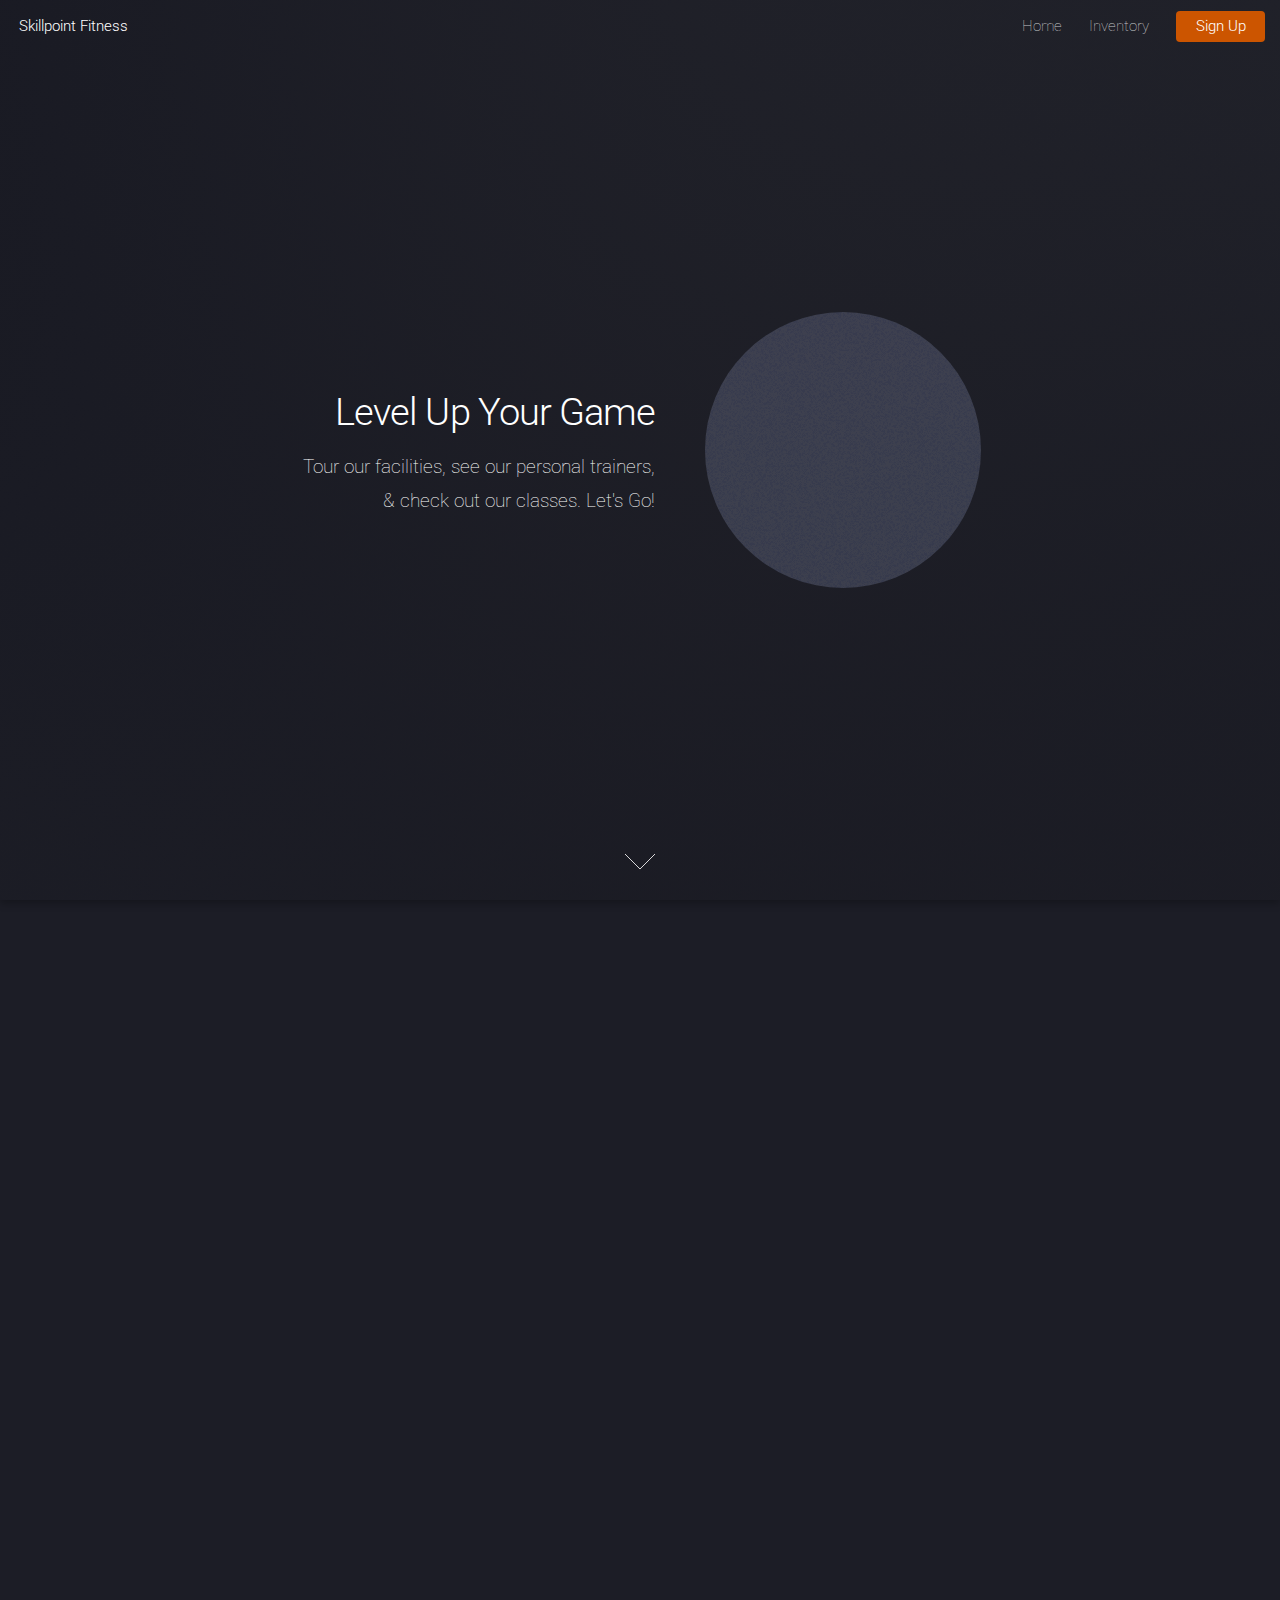
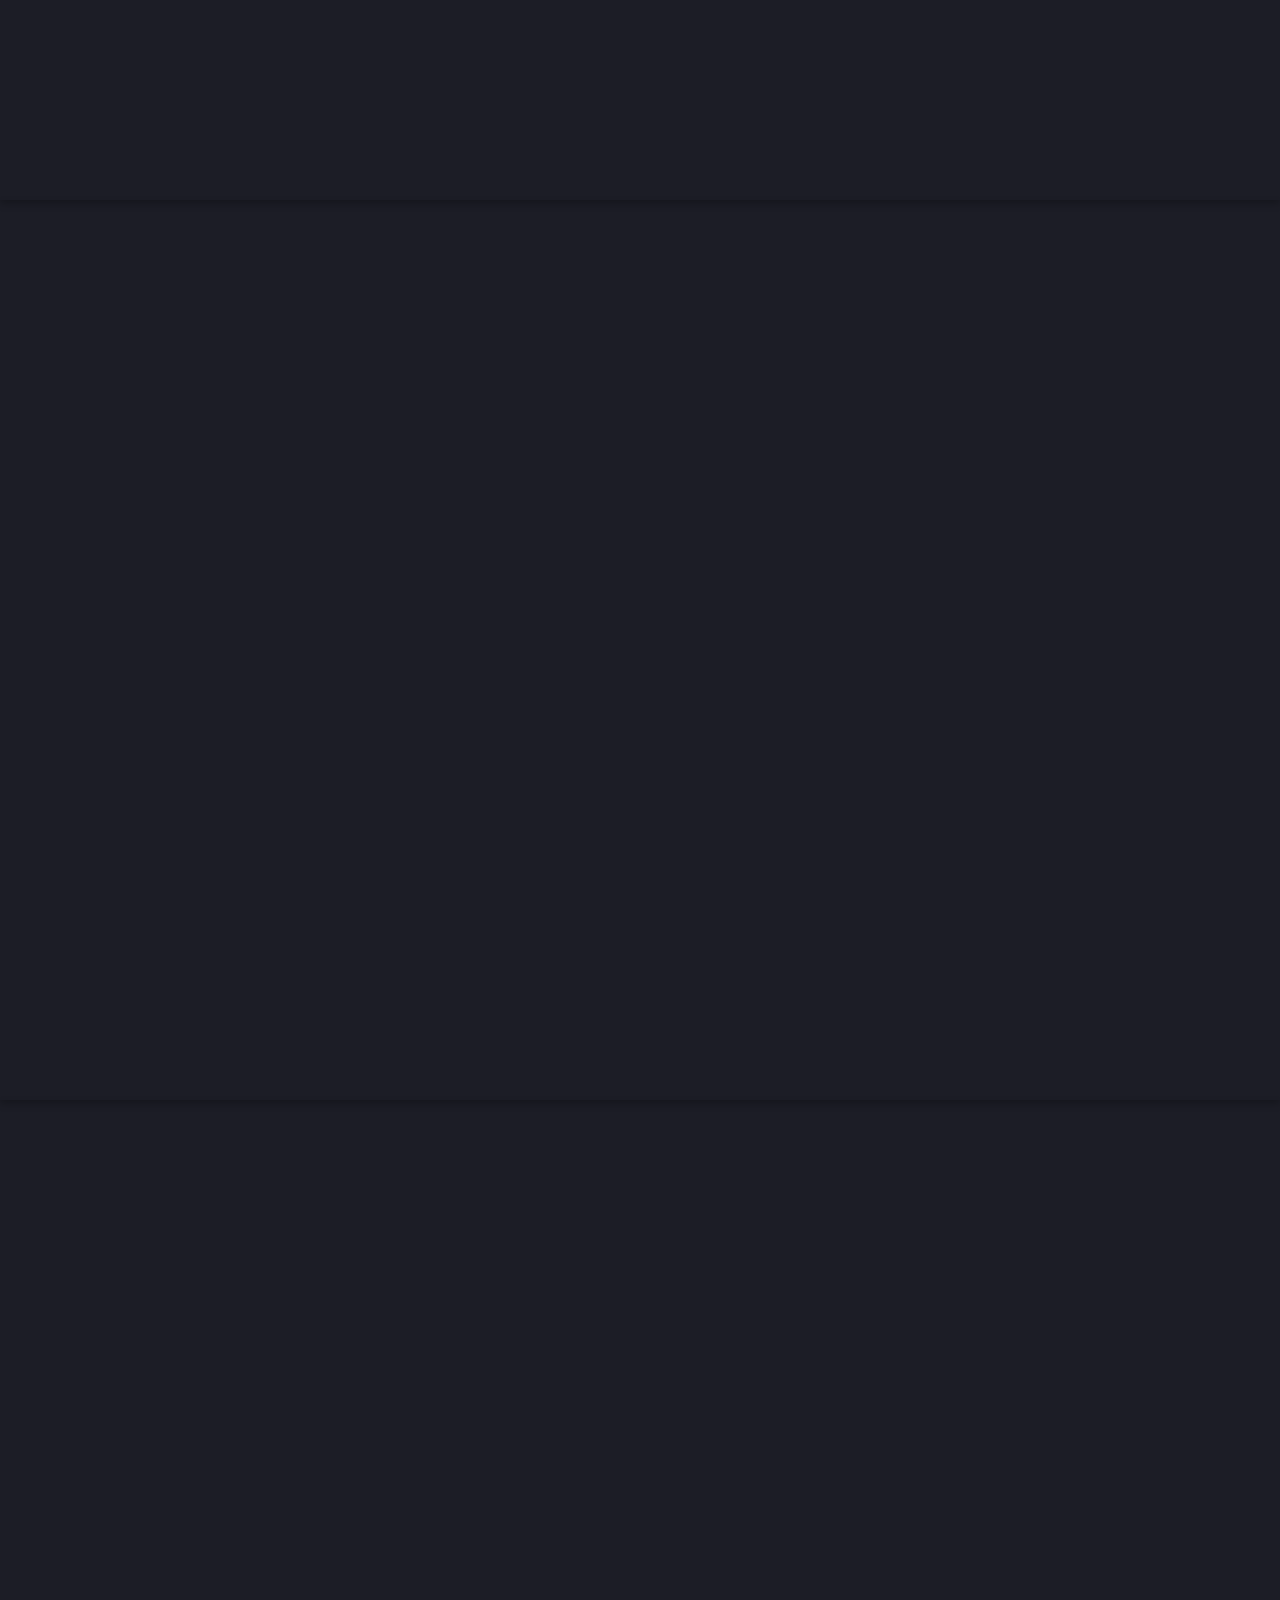
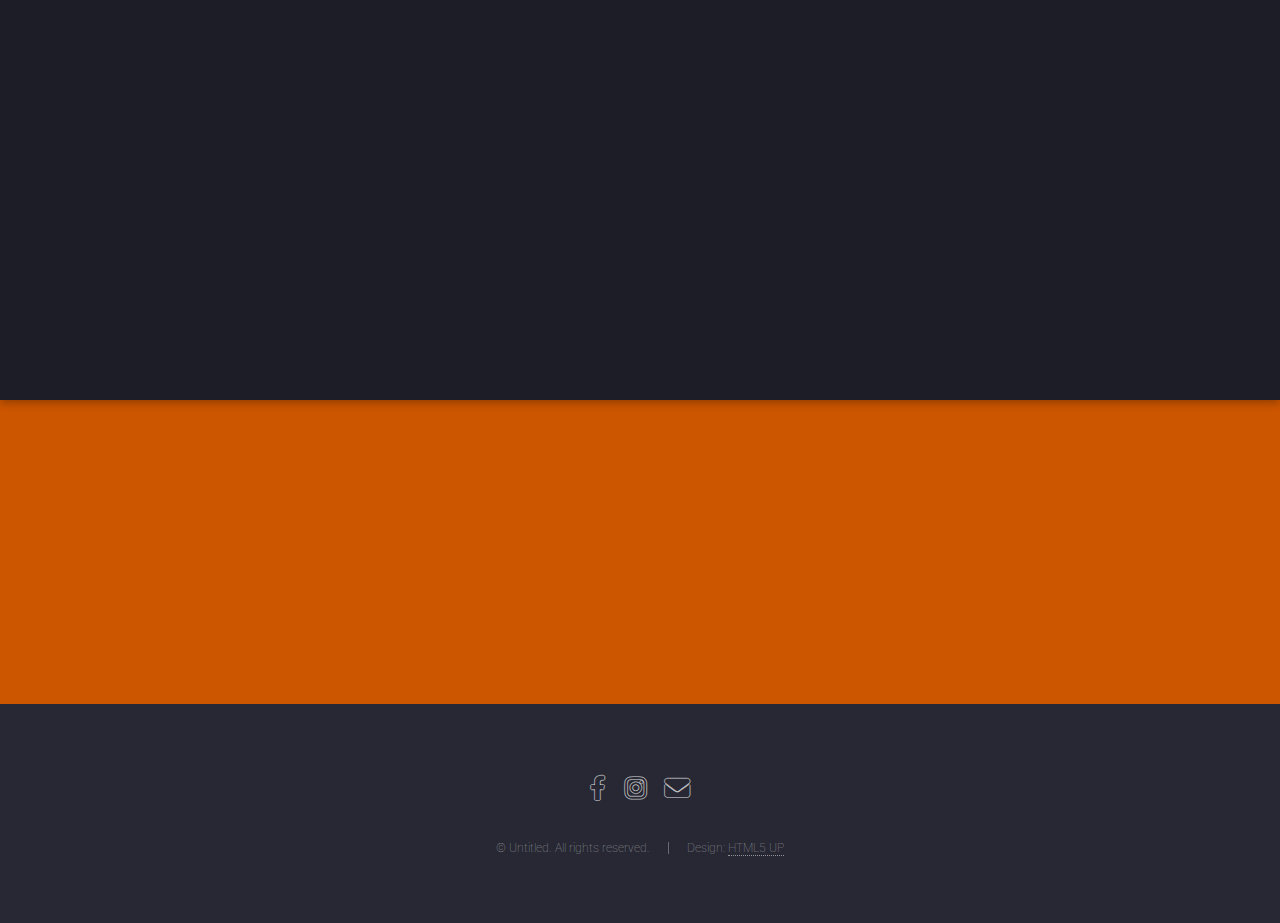
==== html5up-gym2/index.html @ 1efd8cc8 "Add files via upload" ====
<!DOCTYPE HTML>
<!--
	Landed by HTML5 UP
	html5up.net | @ajlkn
	Free for personal and commercial use under the CCA 3.0 license (html5up.net/license)
-->
<html>
	<head>
		<title>Skillpoint Fitness</title>
		<meta charset="utf-8" />
		<meta name="viewport" content="width=device-width, initial-scale=1, user-scalable=no" />
		<link rel="stylesheet" href="assets/css/main.css" />
		<noscript><link rel="stylesheet" href="assets/css/noscript.css" /></noscript>
	</head>
	<body class="is-preload landing">
		<div id="page-wrapper">

			<!-- Header -->
				<header id="header">
					<h1 id="logo"><a href="index.html">Skillpoint Fitness</a></h1>
					<nav id="nav">
						<ul>
							<li><a href="index.html">Home</a></li>
							<li>
								<a href="#">Inventory</a>
								<ul>
									<li><a href="no-sidebar.html">The Facility</a></li>
									<li><a href="left-sidebar.html">Classes</a></li>
									<li><a href="right-sidebar.html">Peronsal Training</a></li>
									<li>
										<!-- <a href="#">Submenu</a>
										<ul>
											<li><a href="#">Option 1</a></li>
											<li><a href="#">Option 2</a></li>
											<li><a href="#">Option 3</a></li>
											<li><a href="#">Option 4</a></li>
										</ul> -->
									</li>
								</ul>
							</li>
							<!-- <li><a href="elements.html">Elements</a></li> -->
							<li><a href="#" class="button primary">Sign Up</a></li>
						</ul>
					</nav>
				</header>

			<!-- Banner -->
				<section id="banner">
					<div class="content">
						<header>
							<h2>Level Up Your Game</h2>
							<p>Tour our facilities, see our personal trainers,<br> & check out our classes. Let's Go!</p>
						</header>
						<span class="image"><img src="C:\Users\Levi\Documents\Coding\Portfolio\html5up-gym2\images\garrett-butler-UrJ-fn2iRUM-unsplash.jpg" alt="" /></span>
					</div>
					<a href="#one" class="goto-next scrolly">Next</a>
				</section>

			<!-- One -->
				<section id="one" class="spotlight style1 bottom">
					<span class="image fit main"><img src="images/pic02.jpg" alt="" /></span>
					<div class="content">
						<div class="container">
							<div class="row">
								<div class="col-4 col-12-medium">
									<header>
										<h2>The Facility</h2>
										<p>We've got free weights, powerlifting racks, cardio stations, and athletic turf to get you that experience. </p>
									</header>
								</div>
								<div class="col-4 col-12-medium">
									<p>Skillpoint has a huge selection of free-weights and strength training equipment. On the main weight floor there are two sets of dumbells, two smith machines, two squat racks, & a multi-station cable cross jungle gym with a full set of attachments. You will also find two flat bench presses, two incline bench presses and one decline bench press along with Hammer Strength plate loaded machines for chest, back, shoulders, biceps and legs.</p>
								</div>
								<div class="col-4 col-12-medium">
									<p>Beyond this area is The Warehouse, a 15,000 square foot area for cross-training. The Warehouse is the place for kettlebells, rubber bumper plates, a monkey bar rig with rings, a TRX station, battle ropes, turf, and other equipment for mixing up your workout routine.</p>
								</div>
							</div>
						</div>
					</div>
					<a href="#two" class="goto-next scrolly">Next</a>
				</section>

			<!-- Two -->
				<section id="two" class="spotlight style2 right">
					<span class="image fit main"><img src="images/pic03.jpg" alt="" /></span>
					<div class="content">
						<header>
							<h2>Classes Offered</h2>
							<p>Check out the classes offered led by our world class trainers.</p>
						</header>
						<p>Whether you're looking for Kickboxing, TRX, Cycling, Hip Hop Cardio, RFT, or...Well we could keep going. Check out the full schedule!! </p>
						<ul class="actions">
							<li><a href="#" class="button">Learn More</a></li>
						</ul>
					</div>
					<a href="#three" class="goto-next scrolly">Next</a>
				</section>

			<!-- Three -->
				<section id="three" class="spotlight style3 left">
					<span class="image fit main bottom"><img src="images/pic04.jpg" alt="" /></span>
					<div class="content">
						<header>
							<h2>Personal Training</h2>
							<p>Looking for a personal touch? Check out our personal trainers!</p>
						</header>
						<p>Have a specific goal you're looking to reach? Our certified trainers cover athletic training, functional training, corrective exercise, power lifting, weight loss, strength training, and more! </p>
						<ul class="actions">
							<li><a href="#" class="button">Learn More</a></li>
						</ul>
					</div>
					<a href="#four" class="goto-next scrolly">Next</a>
				</section>

			<!-- Four
				<section id="four" class="wrapper style1 special fade-up">
					<div class="container">
						<header class="major">
							<h2>Accumsan sed tempus adipiscing blandit</h2>
							<p>Iaculis ac volutpat vis non enim gravida nisi faucibus posuere arcu consequat</p>
						</header>
						<div class="box alt">
							<div class="row gtr-uniform">
								<section class="col-4 col-6-medium col-12-xsmall">
									<span class="icon solid alt major fa-chart-area"></span>
									<h3>Ipsum sed commodo</h3>
									<p>Feugiat accumsan lorem eu ac lorem amet accumsan donec. Blandit orci porttitor.</p>
								</section>
								<section class="col-4 col-6-medium col-12-xsmall">
									<span class="icon solid alt major fa-comment"></span>
									<h3>Eleifend lorem ornare</h3>
									<p>Feugiat accumsan lorem eu ac lorem amet accumsan donec. Blandit orci porttitor.</p>
								</section>
								<section class="col-4 col-6-medium col-12-xsmall">
									<span class="icon solid alt major fa-flask"></span>
									<h3>Cubilia cep lobortis</h3>
									<p>Feugiat accumsan lorem eu ac lorem amet accumsan donec. Blandit orci porttitor.</p>
								</section>
								<section class="col-4 col-6-medium col-12-xsmall">
									<span class="icon solid alt major fa-paper-plane"></span>
									<h3>Non semper interdum</h3>
									<p>Feugiat accumsan lorem eu ac lorem amet accumsan donec. Blandit orci porttitor.</p>
								</section>
								<section class="col-4 col-6-medium col-12-xsmall">
									<span class="icon solid alt major fa-file"></span>
									<h3>Odio laoreet accumsan</h3>
									<p>Feugiat accumsan lorem eu ac lorem amet accumsan donec. Blandit orci porttitor.</p>
								</section>
								<section class="col-4 col-6-medium col-12-xsmall">
									<span class="icon solid alt major fa-lock"></span>
									<h3>Massa arcu accumsan</h3>
									<p>Feugiat accumsan lorem eu ac lorem amet accumsan donec. Blandit orci porttitor.</p>
								</section>
							</div>
						</div>
						<footer class="major">
							<ul class="actions special">
								<li><a href="#" class="button">Magna sed feugiat</a></li>
							</ul>
						</footer>
					</div>
				</section> -->

			<!-- Five -->
				<section id="five" class="wrapper style2 special fade">
					<div class="container">
						<header>
							<h2>Are you ready to level up?</h2>
							<p>Reach out below to schedule a tour.</p>
						</header>
						<form method="post" action="#" class="cta">
							<div class="row gtr-uniform gtr-50">
								<div class="col-8 col-12-xsmall"><input type="email" name="email" id="email" placeholder="Your Email Address" /></div>
								<div class="col-4 col-12-xsmall"><input type="submit" value="Level Up!" class="fit primary" /></div>
							</div>
						</form>
					</div>
				</section>

			<!-- Footer -->
				<footer id="footer">
					<ul class="icons">
						<!-- <li><a href="#" class="icon brands alt fa-twitter"><span class="label">Twitter</span></a></li> -->
						<li><a href="#" class="icon brands alt fa-facebook-f"><span class="label">Facebook</span></a></li>
						<!-- <li><a href="#" class="icon brands alt fa-linkedin-in"><span class="label">LinkedIn</span></a></li> -->
						<li><a href="#" class="icon brands alt fa-instagram"><span class="label">Instagram</span></a></li>
						<!-- <li><a href="#" class="icon brands alt fa-github"><span class="label">GitHub</span></a></li> -->
						<li><a href="#" class="icon solid alt fa-envelope"><span class="label">Email</span></a></li>
					</ul>
					<ul class="copyright">
						<li>&copy; Untitled. All rights reserved.</li><li>Design: <a href="http://html5up.net">HTML5 UP</a></li>
					</ul>
				</footer>

		</div>

		<!-- Scripts -->
			<script src="assets/js/jquery.min.js"></script>
			<script src="assets/js/jquery.scrolly.min.js"></script>
			<script src="assets/js/jquery.dropotron.min.js"></script>
			<script src="assets/js/jquery.scrollex.min.js"></script>
			<script src="assets/js/browser.min.js"></script>
			<script src="assets/js/breakpoints.min.js"></script>
			<script src="assets/js/util.js"></script>
			<script src="assets/js/main.js"></script>

	</body>
</html>
---- html5up-gym2/assets/css/main.css ----
@import url("fontawesome-all.min.css");
@import url("https://fonts.googleapis.com/css?family=Roboto:100,300,100italic,300italic");

/*
	Landed by HTML5 UP
	html5up.net | @ajlkn
	Free for personal and commercial use under the CCA 3.0 license (html5up.net/license)
*/

html, body, div, span, applet, object,
iframe, h1, h2, h3, h4, h5, h6, p, blockquote,
pre, a, abbr, acronym, address, big, cite,
code, del, dfn, em, img, ins, kbd, q, s, samp,
small, strike, strong, sub, sup, tt, var, b,
u, i, center, dl, dt, dd, ol, ul, li, fieldset,
form, label, legend, table, caption, tbody,
tfoot, thead, tr, th, td, article, aside,
canvas, details, embed, figure, figcaption,
footer, header, hgroup, menu, nav, output, ruby,
section, summary, time, mark, audio, video {
	margin: 0;
	padding: 0;
	border: 0;
	font-size: 100%;
	font: inherit;
	vertical-align: baseline;}

article, aside, details, figcaption, figure,
footer, header, hgroup, menu, nav, section {
	display: block;}

body {
	line-height: 1;
}

ol, ul {
	list-style: none;
}

blockquote, q {
	quotes: none;
}

	blockquote:before, blockquote:after, q:before, q:after {
		content: '';
		content: none;
	}

table {
	border-collapse: collapse;
	border-spacing: 0;
}

body {
	-webkit-text-size-adjust: none;
}

mark {
	background-color: transparent;
	color: inherit;
}

input::-moz-focus-inner {
	border: 0;
	padding: 0;
}

input, select, textarea {
	-moz-appearance: none;
	-webkit-appearance: none;
	-ms-appearance: none;
	appearance: none;
}

/* Basic */

	html {
		box-sizing: border-box;
	}

	*, *:before, *:after {
		box-sizing: inherit;
	}

	html, body {
		background: #1c1d26;
	}

	body.is-preload *, body.is-preload *:before, body.is-preload *:after {
		-moz-animation: none !important;
		-webkit-animation: none !important;
		-ms-animation: none !important;
		animation: none !important;
		-moz-transition: none !important;
		-webkit-transition: none !important;
		-ms-transition: none !important;
		transition: none !important;
	}

	body, input, select, textarea {
		color: rgba(255, 255, 255, 0.75);
		font-family: "Roboto", Helvetica, sans-serif;
		font-size: 15pt;
		font-weight: 100;
		line-height: 1.75em;
	}

	a {
		-moz-transition: border-color 0.2s ease-in-out, color 0.2s ease-in-out;
		-webkit-transition: border-color 0.2s ease-in-out, color 0.2s ease-in-out;
		-ms-transition: border-color 0.2s ease-in-out, color 0.2s ease-in-out;
		transition: border-color 0.2s ease-in-out, color 0.2s ease-in-out;
		border-bottom: dotted 1px;
		color: #e44c65;
		text-decoration: none;
	}

		a:hover {
			color: #e44c65 !important;
			border-bottom-color: transparent;
		}

	strong, b {
		color: #ffffff;
		font-weight: 300;
	}

	em, i {
		font-style: italic;
	}

	p {
		margin: 0 0 2em 0;
	}

	h1, h2, h3, h4, h5, h6 {
		color: #ffffff;
		font-weight: 300;
		line-height: 1em;
		margin: 0 0 1em 0;
	}

		h1 a, h2 a, h3 a, h4 a, h5 a, h6 a {
			color: inherit;
			border: 0;
		}

	h2 {
		font-size: 2em;
		line-height: 1.5em;
		letter-spacing: -0.025em;
	}

	h3 {
		font-size: 1.35em;
		line-height: 1.5em;
	}

	h4 {
		font-size: 1.1em;
		line-height: 1.5em;
	}

	h5 {
		font-size: 0.9em;
		line-height: 1.5em;
	}

	h6 {
		font-size: 0.7em;
		line-height: 1.5em;
	}

	sub {
		font-size: 0.8em;
		position: relative;
		top: 0.5em;
	}

	sup {
		font-size: 0.8em;
		position: relative;
		top: -0.5em;
	}

	hr {
		border: 0;
		border-bottom: solid 1px rgba(255, 255, 255, 0.3);
		margin: 3em 0;
	}

		hr.major {
			margin: 4em 0;
		}

	blockquote {
		border-left: solid 4px rgba(255, 255, 255, 0.3);
		font-style: italic;
		margin: 0 0 2em 0;
		padding: 0.5em 0 0.5em 2em;
	}

	code {
		background: rgba(255, 255, 255, 0.075);
		border-radius: 4px;
		font-family: "Courier New", monospace;
		font-size: 0.9em;
		margin: 0 0.25em;
		padding: 0.25em 0.65em;
	}

	pre {
		-webkit-overflow-scrolling: touch;
		font-family: "Courier New", monospace;
		font-size: 0.9em;
		margin: 0 0 2em 0;
	}

		pre code {
			display: block;
			line-height: 1.75em;
			padding: 1em 1.5em;
			overflow-x: auto;
		}

	.align-left {
		text-align: left;
	}

	.align-center {
		text-align: center;
	}

	.align-right {
		text-align: right;
	}

/* Loader */

	@-moz-keyframes spinner-show {
		0% {
			opacity: 0;
		}

		100% {
			opacity: 1;
		}
	}

	@-webkit-keyframes spinner-show {
		0% {
			opacity: 0;
		}

		100% {
			opacity: 1;
		}
	}

	@-ms-keyframes spinner-show {
		0% {
			opacity: 0;
		}

		100% {
			opacity: 1;
		}
	}

	@keyframes spinner-show {
		0% {
			opacity: 0;
		}

		100% {
			opacity: 1;
		}
	}

	@-moz-keyframes spinner-hide {
		0% {
			color: rgba(255, 255, 255, 0.15);
			z-index: 100001;
			-moz-transform: scale(1) rotate(0deg);
			-webkit-transform: scale(1) rotate(0deg);
			-ms-transform: scale(1) rotate(0deg);
			transform: scale(1) rotate(0deg);
		}

		99% {
			color: #1c1d26;
			z-index: 100001;
			-moz-transform: scale(0.5) rotate(360deg);
			-webkit-transform: scale(0.5) rotate(360deg);
			-ms-transform: scale(0.5) rotate(360deg);
			transform: scale(0.5) rotate(360deg);
		}

		100% {
			color: #1c1d26;
			z-index: -1;
			-moz-transform: scale(0.5) rotate(360deg);
			-webkit-transform: scale(0.5) rotate(360deg);
			-ms-transform: scale(0.5) rotate(360deg);
			transform: scale(0.5) rotate(360deg);
		}
	}

	@-webkit-keyframes spinner-hide {
		0% {
			color: rgba(255, 255, 255, 0.15);
			z-index: 100001;
			-moz-transform: scale(1) rotate(0deg);
			-webkit-transform: scale(1) rotate(0deg);
			-ms-transform: scale(1) rotate(0deg);
			transform: scale(1) rotate(0deg);
		}

		99% {
			color: #1c1d26;
			z-index: 100001;
			-moz-transform: scale(0.5) rotate(360deg);
			-webkit-transform: scale(0.5) rotate(360deg);
			-ms-transform: scale(0.5) rotate(360deg);
			transform: scale(0.5) rotate(360deg);
		}

		100% {
			color: #1c1d26;
			z-index: -1;
			-moz-transform: scale(0.5) rotate(360deg);
			-webkit-transform: scale(0.5) rotate(360deg);
			-ms-transform: scale(0.5) rotate(360deg);
			transform: scale(0.5) rotate(360deg);
		}
	}

	@-ms-keyframes spinner-hide {
		0% {
			color: rgba(255, 255, 255, 0.15);
			z-index: 100001;
			-moz-transform: scale(1) rotate(0deg);
			-webkit-transform: scale(1) rotate(0deg);
			-ms-transform: scale(1) rotate(0deg);
			transform: scale(1) rotate(0deg);
		}

		99% {
			color: #1c1d26;
			z-index: 100001;
			-moz-transform: scale(0.5) rotate(360deg);
			-webkit-transform: scale(0.5) rotate(360deg);
			-ms-transform: scale(0.5) rotate(360deg);
			transform: scale(0.5) rotate(360deg);
		}

		100% {
			color: #1c1d26;
			z-index: -1;
			-moz-transform: scale(0.5) rotate(360deg);
			-webkit-transform: scale(0.5) rotate(360deg);
			-ms-transform: scale(0.5) rotate(360deg);
			transform: scale(0.5) rotate(360deg);
		}
	}

	@keyframes spinner-hide {
		0% {
			color: rgba(255, 255, 255, 0.15);
			z-index: 100001;
			-moz-transform: scale(1) rotate(0deg);
			-webkit-transform: scale(1) rotate(0deg);
			-ms-transform: scale(1) rotate(0deg);
			transform: scale(1) rotate(0deg);
		}

		99% {
			color: #1c1d26;
			z-index: 100001;
			-moz-transform: scale(0.5) rotate(360deg);
			-webkit-transform: scale(0.5) rotate(360deg);
			-ms-transform: scale(0.5) rotate(360deg);
			transform: scale(0.5) rotate(360deg);
		}

		100% {
			color: #1c1d26;
			z-index: -1;
			-moz-transform: scale(0.5) rotate(360deg);
			-webkit-transform: scale(0.5) rotate(360deg);
			-ms-transform: scale(0.5) rotate(360deg);
			transform: scale(0.5) rotate(360deg);
		}
	}

	@-moz-keyframes spinner-rotate {
		0% {
			-moz-transform: scale(1) rotate(0deg);
			-webkit-transform: scale(1) rotate(0deg);
			-ms-transform: scale(1) rotate(0deg);
			transform: scale(1) rotate(0deg);
		}

		100% {
			-moz-transform: scale(1) rotate(360deg);
			-webkit-transform: scale(1) rotate(360deg);
			-ms-transform: scale(1) rotate(360deg);
			transform: scale(1) rotate(360deg);
		}
	}

	@-webkit-keyframes spinner-rotate {
		0% {
			-moz-transform: scale(1) rotate(0deg);
			-webkit-transform: scale(1) rotate(0deg);
			-ms-transform: scale(1) rotate(0deg);
			transform: scale(1) rotate(0deg);
		}

		100% {
			-moz-transform: scale(1) rotate(360deg);
			-webkit-transform: scale(1) rotate(360deg);
			-ms-transform: scale(1) rotate(360deg);
			transform: scale(1) rotate(360deg);
		}
	}

	@-ms-keyframes spinner-rotate {
		0% {
			-moz-transform: scale(1) rotate(0deg);
			-webkit-transform: scale(1) rotate(0deg);
			-ms-transform: scale(1) rotate(0deg);
			transform: scale(1) rotate(0deg);
		}

		100% {
			-moz-transform: scale(1) rotate(360deg);
			-webkit-transform: scale(1) rotate(360deg);
			-ms-transform: scale(1) rotate(360deg);
			transform: scale(1) rotate(360deg);
		}
	}

	@keyframes spinner-rotate {
		0% {
			-moz-transform: scale(1) rotate(0deg);
			-webkit-transform: scale(1) rotate(0deg);
			-ms-transform: scale(1) rotate(0deg);
			transform: scale(1) rotate(0deg);
		}

		100% {
			-moz-transform: scale(1) rotate(360deg);
			-webkit-transform: scale(1) rotate(360deg);
			-ms-transform: scale(1) rotate(360deg);
			transform: scale(1) rotate(360deg);
		}
	}

	@-moz-keyframes overlay-hide {
		0% {
			opacity: 1;
			z-index: 100000;
		}

		15% {
			opacity: 1;
			z-index: 100000;
		}

		99% {
			opacity: 0;
			z-index: 100000;
		}

		100% {
			opacity: 0;
			z-index: -1;
		}
	}

	@-webkit-keyframes overlay-hide {
		0% {
			opacity: 1;
			z-index: 100000;
		}

		15% {
			opacity: 1;
			z-index: 100000;
		}

		99% {
			opacity: 0;
			z-index: 100000;
		}

		100% {
			opacity: 0;
			z-index: -1;
		}
	}

	@-ms-keyframes overlay-hide {
		0% {
			opacity: 1;
			z-index: 100000;
		}

		15% {
			opacity: 1;
			z-index: 100000;
		}

		99% {
			opacity: 0;
			z-index: 100000;
		}

		100% {
			opacity: 0;
			z-index: -1;
		}
	}

	@keyframes overlay-hide {
		0% {
			opacity: 1;
			z-index: 100000;
		}

		15% {
			opacity: 1;
			z-index: 100000;
		}

		99% {
			opacity: 0;
			z-index: 100000;
		}

		100% {
			opacity: 0;
			z-index: -1;
		}
	}

	body.landing {
		text-decoration: none;
	}

		body.landing:before {
			-moz-osx-font-smoothing: grayscale;
			-webkit-font-smoothing: antialiased;
			display: inline-block;
			font-style: normal;
			font-variant: normal;
			text-rendering: auto;
			line-height: 1;
			text-transform: none !important;
			font-family: 'Font Awesome 5 Free';
			font-weight: 900;
		}

		body.landing:before {
			-moz-animation: spinner-show 1.5s 1 0.25s ease forwards, spinner-hide 0.25s ease-in-out forwards !important;
			-webkit-animation: spinner-show 1.5s 1 0.25s ease forwards, spinner-hide 0.25s ease-in-out forwards !important;
			-ms-animation: spinner-show 1.5s 1 0.25s ease forwards, spinner-hide 0.25s ease-in-out forwards !important;
			animation: spinner-show 1.5s 1 0.25s ease forwards, spinner-hide 0.25s ease-in-out forwards !important;
			-moz-transform-origin: 50% 50%;
			-webkit-transform-origin: 50% 50%;
			-ms-transform-origin: 50% 50%;
			transform-origin: 50% 50%;
			color: rgba(255, 255, 255, 0.15);
			content: '\f1ce';
			cursor: default;
			display: block;
			font-size: 2em;
			height: 2em;
			left: 50%;
			line-height: 2em;
			margin: -1em 0 0 -1em;
			opacity: 0;
			position: fixed;
			text-align: center;
			top: 50%;
			width: 2em;
			z-index: -1;
		}

		body.landing:after {
			-moz-animation: overlay-hide 1.5s ease-in forwards !important;
			-webkit-animation: overlay-hide 1.5s ease-in forwards !important;
			-ms-animation: overlay-hide 1.5s ease-in forwards !important;
			animation: overlay-hide 1.5s ease-in forwards !important;
			background: #1c1d26;
			content: '';
			display: block;
			height: 100%;
			left: 0;
			opacity: 0;
			position: fixed;
			top: 0;
			width: 100%;
			z-index: -1;
		}

		body.landing.is-preload:before {
			-moz-animation: spinner-show 1.5s 1 0.25s ease forwards, spinner-rotate 0.75s infinite linear !important;
			-webkit-animation: spinner-show 1.5s 1 0.25s ease forwards, spinner-rotate 0.75s infinite linear !important;
			-ms-animation: spinner-show 1.5s 1 0.25s ease forwards, spinner-rotate 0.75s infinite linear !important;
			animation: spinner-show 1.5s 1 0.25s ease forwards, spinner-rotate 0.75s infinite linear !important;
			z-index: 100001;
		}

		body.landing.is-preload:after {
			-moz-animation: none !important;
			-webkit-animation: none !important;
			-ms-animation: none !important;
			animation: none !important;
			opacity: 1;
			z-index: 100000;
		}

	@media (-webkit-min-device-pixel-ratio: 2) {

		body.landing:before {
			line-height: 2.025em;
		}

	}

/* Container */

	.container {
		margin: 0 auto;
		max-width: calc(100% - 4em);
		width: 70em;
	}

		.container.xsmall {
			width: 17.5em;
		}

		.container.small {
			width: 35em;
		}

		.container.medium {
			width: 52.5em;
		}

		.container.large {
			width: 87.5em;
		}

		.container.xlarge {
			width: 105em;
		}

		.container.max {
			width: 100%;
		}

		@media screen and (max-width: 1280px) {

			.container {
				width: 90%;
				max-width: 100%;
			}

		}

		@media screen and (max-width: 980px) {

			.container {
				width: 100% !important;
			}

		}

/* Row */

	.row {
		display: flex;
		flex-wrap: wrap;
		box-sizing: border-box;
		align-items: stretch;
	}

		.row > * {
			box-sizing: border-box;
		}

		.row.gtr-uniform > * > :last-child {
			margin-bottom: 0;
		}

		.row.aln-left {
			justify-content: flex-start;
		}

		.row.aln-center {
			justify-content: center;
		}

		.row.aln-right {
			justify-content: flex-end;
		}

		.row.aln-top {
			align-items: flex-start;
		}

		.row.aln-middle {
			align-items: center;
		}

		.row.aln-bottom {
			align-items: flex-end;
		}

		.row > .imp {
			order: -1;
		}

		.row > .col-1 {
			width: 8.33333%;
		}

		.row > .off-1 {
			margin-left: 8.33333%;
		}

		.row > .col-2 {
			width: 16.66667%;
		}

		.row > .off-2 {
			margin-left: 16.66667%;
		}

		.row > .col-3 {
			width: 25%;
		}

		.row > .off-3 {
			margin-left: 25%;
		}

		.row > .col-4 {
			width: 33.33333%;
		}

		.row > .off-4 {
			margin-left: 33.33333%;
		}

		.row > .col-5 {
			width: 41.66667%;
		}

		.row > .off-5 {
			margin-left: 41.66667%;
		}

		.row > .col-6 {
			width: 50%;
		}

		.row > .off-6 {
			margin-left: 50%;
		}

		.row > .col-7 {
			width: 58.33333%;
		}

		.row > .off-7 {
			margin-left: 58.33333%;
		}

		.row > .col-8 {
			width: 66.66667%;
		}

		.row > .off-8 {
			margin-left: 66.66667%;
		}

		.row > .col-9 {
			width: 75%;
		}

		.row > .off-9 {
			margin-left: 75%;
		}

		.row > .col-10 {
			width: 83.33333%;
		}

		.row > .off-10 {
			margin-left: 83.33333%;
		}

		.row > .col-11 {
			width: 91.66667%;
		}

		.row > .off-11 {
			margin-left: 91.66667%;
		}

		.row > .col-12 {
			width: 100%;
		}

		.row > .off-12 {
			margin-left: 100%;
		}

		.row.gtr-0 {
			margin-top: 0;
			margin-left: 0em;
		}

			.row.gtr-0 > * {
				padding: 0 0 0 0em;
			}

			.row.gtr-0.gtr-uniform {
				margin-top: 0em;
			}

				.row.gtr-0.gtr-uniform > * {
					padding-top: 0em;
				}

		.row.gtr-25 {
			margin-top: 0;
			margin-left: -0.625em;
		}

			.row.gtr-25 > * {
				padding: 0 0 0 0.625em;
			}

			.row.gtr-25.gtr-uniform {
				margin-top: -0.625em;
			}

				.row.gtr-25.gtr-uniform > * {
					padding-top: 0.625em;
				}

		.row.gtr-50 {
			margin-top: 0;
			margin-left: -1.25em;
		}

			.row.gtr-50 > * {
				padding: 0 0 0 1.25em;
			}

			.row.gtr-50.gtr-uniform {
				margin-top: -1.25em;
			}

				.row.gtr-50.gtr-uniform > * {
					padding-top: 1.25em;
				}

		.row {
			margin-top: 0;
			margin-left: -2.5em;
		}

			.row > * {
				padding: 0 0 0 2.5em;
			}

			.row.gtr-uniform {
				margin-top: -2.5em;
			}

				.row.gtr-uniform > * {
					padding-top: 2.5em;
				}

		.row.gtr-150 {
			margin-top: 0;
			margin-left: -3.75em;
		}

			.row.gtr-150 > * {
				padding: 0 0 0 3.75em;
			}

			.row.gtr-150.gtr-uniform {
				margin-top: -3.75em;
			}

				.row.gtr-150.gtr-uniform > * {
					padding-top: 3.75em;
				}

		.row.gtr-200 {
			margin-top: 0;
			margin-left: -5em;
		}

			.row.gtr-200 > * {
				padding: 0 0 0 5em;
			}

			.row.gtr-200.gtr-uniform {
				margin-top: -5em;
			}

				.row.gtr-200.gtr-uniform > * {
					padding-top: 5em;
				}

		@media screen and (max-width: 1680px) {

			.row {
				display: flex;
				flex-wrap: wrap;
				box-sizing: border-box;
				align-items: stretch;
			}

				.row > * {
					box-sizing: border-box;
				}

				.row.gtr-uniform > * > :last-child {
					margin-bottom: 0;
				}

				.row.aln-left {
					justify-content: flex-start;
				}

				.row.aln-center {
					justify-content: center;
				}

				.row.aln-right {
					justify-content: flex-end;
				}

				.row.aln-top {
					align-items: flex-start;
				}

				.row.aln-middle {
					align-items: center;
				}

				.row.aln-bottom {
					align-items: flex-end;
				}

				.row > .imp-xlarge {
					order: -1;
				}

				.row > .col-1-xlarge {
					width: 8.33333%;
				}

				.row > .off-1-xlarge {
					margin-left: 8.33333%;
				}

				.row > .col-2-xlarge {
					width: 16.66667%;
				}

				.row > .off-2-xlarge {
					margin-left: 16.66667%;
				}

				.row > .col-3-xlarge {
					width: 25%;
				}

				.row > .off-3-xlarge {
					margin-left: 25%;
				}

				.row > .col-4-xlarge {
					width: 33.33333%;
				}

				.row > .off-4-xlarge {
					margin-left: 33.33333%;
				}

				.row > .col-5-xlarge {
					width: 41.66667%;
				}

				.row > .off-5-xlarge {
					margin-left: 41.66667%;
				}

				.row > .col-6-xlarge {
					width: 50%;
				}

				.row > .off-6-xlarge {
					margin-left: 50%;
				}

				.row > .col-7-xlarge {
					width: 58.33333%;
				}

				.row > .off-7-xlarge {
					margin-left: 58.33333%;
				}

				.row > .col-8-xlarge {
					width: 66.66667%;
				}

				.row > .off-8-xlarge {
					margin-left: 66.66667%;
				}

				.row > .col-9-xlarge {
					width: 75%;
				}

				.row > .off-9-xlarge {
					margin-left: 75%;
				}

				.row > .col-10-xlarge {
					width: 83.33333%;
				}

				.row > .off-10-xlarge {
					margin-left: 83.33333%;
				}

				.row > .col-11-xlarge {
					width: 91.66667%;
				}

				.row > .off-11-xlarge {
					margin-left: 91.66667%;
				}

				.row > .col-12-xlarge {
					width: 100%;
				}

				.row > .off-12-xlarge {
					margin-left: 100%;
				}

				.row.gtr-0 {
					margin-top: 0;
					margin-left: 0em;
				}

					.row.gtr-0 > * {
						padding: 0 0 0 0em;
					}

					.row.gtr-0.gtr-uniform {
						margin-top: 0em;
					}

						.row.gtr-0.gtr-uniform > * {
							padding-top: 0em;
						}

				.row.gtr-25 {
					margin-top: 0;
					margin-left: -0.625em;
				}

					.row.gtr-25 > * {
						padding: 0 0 0 0.625em;
					}

					.row.gtr-25.gtr-uniform {
						margin-top: -0.625em;
					}

						.row.gtr-25.gtr-uniform > * {
							padding-top: 0.625em;
						}

				.row.gtr-50 {
					margin-top: 0;
					margin-left: -1.25em;
				}

					.row.gtr-50 > * {
						padding: 0 0 0 1.25em;
					}

					.row.gtr-50.gtr-uniform {
						margin-top: -1.25em;
					}

						.row.gtr-50.gtr-uniform > * {
							padding-top: 1.25em;
						}

				.row {
					margin-top: 0;
					margin-left: -2.5em;
				}

					.row > * {
						padding: 0 0 0 2.5em;
					}

					.row.gtr-uniform {
						margin-top: -2.5em;
					}

						.row.gtr-uniform > * {
							padding-top: 2.5em;
						}

				.row.gtr-150 {
					margin-top: 0;
					margin-left: -3.75em;
				}

					.row.gtr-150 > * {
						padding: 0 0 0 3.75em;
					}

					.row.gtr-150.gtr-uniform {
						margin-top: -3.75em;
					}

						.row.gtr-150.gtr-uniform > * {
							padding-top: 3.75em;
						}

				.row.gtr-200 {
					margin-top: 0;
					margin-left: -5em;
				}

					.row.gtr-200 > * {
						padding: 0 0 0 5em;
					}

					.row.gtr-200.gtr-uniform {
						margin-top: -5em;
					}

						.row.gtr-200.gtr-uniform > * {
							padding-top: 5em;
						}

		}

		@media screen and (max-width: 1280px) {

			.row {
				display: flex;
				flex-wrap: wrap;
				box-sizing: border-box;
				align-items: stretch;
			}

				.row > * {
					box-sizing: border-box;
				}

				.row.gtr-uniform > * > :last-child {
					margin-bottom: 0;
				}

				.row.aln-left {
					justify-content: flex-start;
				}

				.row.aln-center {
					justify-content: center;
				}

				.row.aln-right {
					justify-content: flex-end;
				}

				.row.aln-top {
					align-items: flex-start;
				}

				.row.aln-middle {
					align-items: center;
				}

				.row.aln-bottom {
					align-items: flex-end;
				}

				.row > .imp-large {
					order: -1;
				}

				.row > .col-1-large {
					width: 8.33333%;
				}

				.row > .off-1-large {
					margin-left: 8.33333%;
				}

				.row > .col-2-large {
					width: 16.66667%;
				}

				.row > .off-2-large {
					margin-left: 16.66667%;
				}

				.row > .col-3-large {
					width: 25%;
				}

				.row > .off-3-large {
					margin-left: 25%;
				}

				.row > .col-4-large {
					width: 33.33333%;
				}

				.row > .off-4-large {
					margin-left: 33.33333%;
				}

				.row > .col-5-large {
					width: 41.66667%;
				}

				.row > .off-5-large {
					margin-left: 41.66667%;
				}

				.row > .col-6-large {
					width: 50%;
				}

				.row > .off-6-large {
					margin-left: 50%;
				}

				.row > .col-7-large {
					width: 58.33333%;
				}

				.row > .off-7-large {
					margin-left: 58.33333%;
				}

				.row > .col-8-large {
					width: 66.66667%;
				}

				.row > .off-8-large {
					margin-left: 66.66667%;
				}

				.row > .col-9-large {
					width: 75%;
				}

				.row > .off-9-large {
					margin-left: 75%;
				}

				.row > .col-10-large {
					width: 83.33333%;
				}

				.row > .off-10-large {
					margin-left: 83.33333%;
				}

				.row > .col-11-large {
					width: 91.66667%;
				}

				.row > .off-11-large {
					margin-left: 91.66667%;
				}

				.row > .col-12-large {
					width: 100%;
				}

				.row > .off-12-large {
					margin-left: 100%;
				}

				.row.gtr-0 {
					margin-top: 0;
					margin-left: 0em;
				}

					.row.gtr-0 > * {
						padding: 0 0 0 0em;
					}

					.row.gtr-0.gtr-uniform {
						margin-top: 0em;
					}

						.row.gtr-0.gtr-uniform > * {
							padding-top: 0em;
						}

				.row.gtr-25 {
					margin-top: 0;
					margin-left: -0.625em;
				}

					.row.gtr-25 > * {
						padding: 0 0 0 0.625em;
					}

					.row.gtr-25.gtr-uniform {
						margin-top: -0.625em;
					}

						.row.gtr-25.gtr-uniform > * {
							padding-top: 0.625em;
						}

				.row.gtr-50 {
					margin-top: 0;
					margin-left: -1.25em;
				}

					.row.gtr-50 > * {
						padding: 0 0 0 1.25em;
					}

					.row.gtr-50.gtr-uniform {
						margin-top: -1.25em;
					}

						.row.gtr-50.gtr-uniform > * {
							padding-top: 1.25em;
						}

				.row {
					margin-top: 0;
					margin-left: -2.5em;
				}

					.row > * {
						padding: 0 0 0 2.5em;
					}

					.row.gtr-uniform {
						margin-top: -2.5em;
					}

						.row.gtr-uniform > * {
							padding-top: 2.5em;
						}

				.row.gtr-150 {
					margin-top: 0;
					margin-left: -3.75em;
				}

					.row.gtr-150 > * {
						padding: 0 0 0 3.75em;
					}

					.row.gtr-150.gtr-uniform {
						margin-top: -3.75em;
					}

						.row.gtr-150.gtr-uniform > * {
							padding-top: 3.75em;
						}

				.row.gtr-200 {
					margin-top: 0;
					margin-left: -5em;
				}

					.row.gtr-200 > * {
						padding: 0 0 0 5em;
					}

					.row.gtr-200.gtr-uniform {
						margin-top: -5em;
					}

						.row.gtr-200.gtr-uniform > * {
							padding-top: 5em;
						}

		}

		@media screen and (max-width: 980px) {

			.row {
				display: flex;
				flex-wrap: wrap;
				box-sizing: border-box;
				align-items: stretch;
			}

				.row > * {
					box-sizing: border-box;
				}

				.row.gtr-uniform > * > :last-child {
					margin-bottom: 0;
				}

				.row.aln-left {
					justify-content: flex-start;
				}

				.row.aln-center {
					justify-content: center;
				}

				.row.aln-right {
					justify-content: flex-end;
				}

				.row.aln-top {
					align-items: flex-start;
				}

				.row.aln-middle {
					align-items: center;
				}

				.row.aln-bottom {
					align-items: flex-end;
				}

				.row > .imp-medium {
					order: -1;
				}

				.row > .col-1-medium {
					width: 8.33333%;
				}

				.row > .off-1-medium {
					margin-left: 8.33333%;
				}

				.row > .col-2-medium {
					width: 16.66667%;
				}

				.row > .off-2-medium {
					margin-left: 16.66667%;
				}

				.row > .col-3-medium {
					width: 25%;
				}

				.row > .off-3-medium {
					margin-left: 25%;
				}

				.row > .col-4-medium {
					width: 33.33333%;
				}

				.row > .off-4-medium {
					margin-left: 33.33333%;
				}

				.row > .col-5-medium {
					width: 41.66667%;
				}

				.row > .off-5-medium {
					margin-left: 41.66667%;
				}

				.row > .col-6-medium {
					width: 50%;
				}

				.row > .off-6-medium {
					margin-left: 50%;
				}

				.row > .col-7-medium {
					width: 58.33333%;
				}

				.row > .off-7-medium {
					margin-left: 58.33333%;
				}

				.row > .col-8-medium {
					width: 66.66667%;
				}

				.row > .off-8-medium {
					margin-left: 66.66667%;
				}

				.row > .col-9-medium {
					width: 75%;
				}

				.row > .off-9-medium {
					margin-left: 75%;
				}

				.row > .col-10-medium {
					width: 83.33333%;
				}

				.row > .off-10-medium {
					margin-left: 83.33333%;
				}

				.row > .col-11-medium {
					width: 91.66667%;
				}

				.row > .off-11-medium {
					margin-left: 91.66667%;
				}

				.row > .col-12-medium {
					width: 100%;
				}

				.row > .off-12-medium {
					margin-left: 100%;
				}

				.row.gtr-0 {
					margin-top: 0;
					margin-left: 0em;
				}

					.row.gtr-0 > * {
						padding: 0 0 0 0em;
					}

					.row.gtr-0.gtr-uniform {
						margin-top: 0em;
					}

						.row.gtr-0.gtr-uniform > * {
							padding-top: 0em;
						}

				.row.gtr-25 {
					margin-top: 0;
					margin-left: -0.625em;
				}

					.row.gtr-25 > * {
						padding: 0 0 0 0.625em;
					}

					.row.gtr-25.gtr-uniform {
						margin-top: -0.625em;
					}

						.row.gtr-25.gtr-uniform > * {
							padding-top: 0.625em;
						}

				.row.gtr-50 {
					margin-top: 0;
					margin-left: -1.25em;
				}

					.row.gtr-50 > * {
						padding: 0 0 0 1.25em;
					}

					.row.gtr-50.gtr-uniform {
						margin-top: -1.25em;
					}

						.row.gtr-50.gtr-uniform > * {
							padding-top: 1.25em;
						}

				.row {
					margin-top: 0;
					margin-left: -2.5em;
				}

					.row > * {
						padding: 0 0 0 2.5em;
					}

					.row.gtr-uniform {
						margin-top: -2.5em;
					}

						.row.gtr-uniform > * {
							padding-top: 2.5em;
						}

				.row.gtr-150 {
					margin-top: 0;
					margin-left: -3.75em;
				}

					.row.gtr-150 > * {
						padding: 0 0 0 3.75em;
					}

					.row.gtr-150.gtr-uniform {
						margin-top: -3.75em;
					}

						.row.gtr-150.gtr-uniform > * {
							padding-top: 3.75em;
						}

				.row.gtr-200 {
					margin-top: 0;
					margin-left: -5em;
				}

					.row.gtr-200 > * {
						padding: 0 0 0 5em;
					}

					.row.gtr-200.gtr-uniform {
						margin-top: -5em;
					}

						.row.gtr-200.gtr-uniform > * {
							padding-top: 5em;
						}

		}

		@media screen and (max-width: 736px) {

			.row {
				display: flex;
				flex-wrap: wrap;
				box-sizing: border-box;
				align-items: stretch;
			}

				.row > * {
					box-sizing: border-box;
				}

				.row.gtr-uniform > * > :last-child {
					margin-bottom: 0;
				}

				.row.aln-left {
					justify-content: flex-start;
				}

				.row.aln-center {
					justify-content: center;
				}

				.row.aln-right {
					justify-content: flex-end;
				}

				.row.aln-top {
					align-items: flex-start;
				}

				.row.aln-middle {
					align-items: center;
				}

				.row.aln-bottom {
					align-items: flex-end;
				}

				.row > .imp-small {
					order: -1;
				}

				.row > .col-1-small {
					width: 8.33333%;
				}

				.row > .off-1-small {
					margin-left: 8.33333%;
				}

				.row > .col-2-small {
					width: 16.66667%;
				}

				.row > .off-2-small {
					margin-left: 16.66667%;
				}

				.row > .col-3-small {
					width: 25%;
				}

				.row > .off-3-small {
					margin-left: 25%;
				}

				.row > .col-4-small {
					width: 33.33333%;
				}

				.row > .off-4-small {
					margin-left: 33.33333%;
				}

				.row > .col-5-small {
					width: 41.66667%;
				}

				.row > .off-5-small {
					margin-left: 41.66667%;
				}

				.row > .col-6-small {
					width: 50%;
				}

				.row > .off-6-small {
					margin-left: 50%;
				}

				.row > .col-7-small {
					width: 58.33333%;
				}

				.row > .off-7-small {
					margin-left: 58.33333%;
				}

				.row > .col-8-small {
					width: 66.66667%;
				}

				.row > .off-8-small {
					margin-left: 66.66667%;
				}

				.row > .col-9-small {
					width: 75%;
				}

				.row > .off-9-small {
					margin-left: 75%;
				}

				.row > .col-10-small {
					width: 83.33333%;
				}

				.row > .off-10-small {
					margin-left: 83.33333%;
				}

				.row > .col-11-small {
					width: 91.66667%;
				}

				.row > .off-11-small {
					margin-left: 91.66667%;
				}

				.row > .col-12-small {
					width: 100%;
				}

				.row > .off-12-small {
					margin-left: 100%;
				}

				.row.gtr-0 {
					margin-top: 0;
					margin-left: 0em;
				}

					.row.gtr-0 > * {
						padding: 0 0 0 0em;
					}

					.row.gtr-0.gtr-uniform {
						margin-top: 0em;
					}

						.row.gtr-0.gtr-uniform > * {
							padding-top: 0em;
						}

				.row.gtr-25 {
					margin-top: 0;
					margin-left: -0.625em;
				}

					.row.gtr-25 > * {
						padding: 0 0 0 0.625em;
					}

					.row.gtr-25.gtr-uniform {
						margin-top: -0.625em;
					}

						.row.gtr-25.gtr-uniform > * {
							padding-top: 0.625em;
						}

				.row.gtr-50 {
					margin-top: 0;
					margin-left: -1.25em;
				}

					.row.gtr-50 > * {
						padding: 0 0 0 1.25em;
					}

					.row.gtr-50.gtr-uniform {
						margin-top: -1.25em;
					}

						.row.gtr-50.gtr-uniform > * {
							padding-top: 1.25em;
						}

				.row {
					margin-top: 0;
					margin-left: -2.5em;
				}

					.row > * {
						padding: 0 0 0 2.5em;
					}

					.row.gtr-uniform {
						margin-top: -2.5em;
					}

						.row.gtr-uniform > * {
							padding-top: 2.5em;
						}

				.row.gtr-150 {
					margin-top: 0;
					margin-left: -3.75em;
				}

					.row.gtr-150 > * {
						padding: 0 0 0 3.75em;
					}

					.row.gtr-150.gtr-uniform {
						margin-top: -3.75em;
					}

						.row.gtr-150.gtr-uniform > * {
							padding-top: 3.75em;
						}

				.row.gtr-200 {
					margin-top: 0;
					margin-left: -5em;
				}

					.row.gtr-200 > * {
						padding: 0 0 0 5em;
					}

					.row.gtr-200.gtr-uniform {
						margin-top: -5em;
					}

						.row.gtr-200.gtr-uniform > * {
							padding-top: 5em;
						}

		}

		@media screen and (max-width: 480px) {

			.row {
				display: flex;
				flex-wrap: wrap;
				box-sizing: border-box;
				align-items: stretch;
			}

				.row > * {
					box-sizing: border-box;
				}

				.row.gtr-uniform > * > :last-child {
					margin-bottom: 0;
				}

				.row.aln-left {
					justify-content: flex-start;
				}

				.row.aln-center {
					justify-content: center;
				}

				.row.aln-right {
					justify-content: flex-end;
				}

				.row.aln-top {
					align-items: flex-start;
				}

				.row.aln-middle {
					align-items: center;
				}

				.row.aln-bottom {
					align-items: flex-end;
				}

				.row > .imp-xsmall {
					order: -1;
				}

				.row > .col-1-xsmall {
					width: 8.33333%;
				}

				.row > .off-1-xsmall {
					margin-left: 8.33333%;
				}

				.row > .col-2-xsmall {
					width: 16.66667%;
				}

				.row > .off-2-xsmall {
					margin-left: 16.66667%;
				}

				.row > .col-3-xsmall {
					width: 25%;
				}

				.row > .off-3-xsmall {
					margin-left: 25%;
				}

				.row > .col-4-xsmall {
					width: 33.33333%;
				}

				.row > .off-4-xsmall {
					margin-left: 33.33333%;
				}

				.row > .col-5-xsmall {
					width: 41.66667%;
				}

				.row > .off-5-xsmall {
					margin-left: 41.66667%;
				}

				.row > .col-6-xsmall {
					width: 50%;
				}

				.row > .off-6-xsmall {
					margin-left: 50%;
				}

				.row > .col-7-xsmall {
					width: 58.33333%;
				}

				.row > .off-7-xsmall {
					margin-left: 58.33333%;
				}

				.row > .col-8-xsmall {
					width: 66.66667%;
				}

				.row > .off-8-xsmall {
					margin-left: 66.66667%;
				}

				.row > .col-9-xsmall {
					width: 75%;
				}

				.row > .off-9-xsmall {
					margin-left: 75%;
				}

				.row > .col-10-xsmall {
					width: 83.33333%;
				}

				.row > .off-10-xsmall {
					margin-left: 83.33333%;
				}

				.row > .col-11-xsmall {
					width: 91.66667%;
				}

				.row > .off-11-xsmall {
					margin-left: 91.66667%;
				}

				.row > .col-12-xsmall {
					width: 100%;
				}

				.row > .off-12-xsmall {
					margin-left: 100%;
				}

				.row.gtr-0 {
					margin-top: 0;
					margin-left: 0em;
				}

					.row.gtr-0 > * {
						padding: 0 0 0 0em;
					}

					.row.gtr-0.gtr-uniform {
						margin-top: 0em;
					}

						.row.gtr-0.gtr-uniform > * {
							padding-top: 0em;
						}

				.row.gtr-25 {
					margin-top: 0;
					margin-left: -0.625em;
				}

					.row.gtr-25 > * {
						padding: 0 0 0 0.625em;
					}

					.row.gtr-25.gtr-uniform {
						margin-top: -0.625em;
					}

						.row.gtr-25.gtr-uniform > * {
							padding-top: 0.625em;
						}

				.row.gtr-50 {
					margin-top: 0;
					margin-left: -1.25em;
				}

					.row.gtr-50 > * {
						padding: 0 0 0 1.25em;
					}

					.row.gtr-50.gtr-uniform {
						margin-top: -1.25em;
					}

						.row.gtr-50.gtr-uniform > * {
							padding-top: 1.25em;
						}

				.row {
					margin-top: 0;
					margin-left: -2.5em;
				}

					.row > * {
						padding: 0 0 0 2.5em;
					}

					.row.gtr-uniform {
						margin-top: -2.5em;
					}

						.row.gtr-uniform > * {
							padding-top: 2.5em;
						}

				.row.gtr-150 {
					margin-top: 0;
					margin-left: -3.75em;
				}

					.row.gtr-150 > * {
						padding: 0 0 0 3.75em;
					}

					.row.gtr-150.gtr-uniform {
						margin-top: -3.75em;
					}

						.row.gtr-150.gtr-uniform > * {
							padding-top: 3.75em;
						}

				.row.gtr-200 {
					margin-top: 0;
					margin-left: -5em;
				}

					.row.gtr-200 > * {
						padding: 0 0 0 5em;
					}

					.row.gtr-200.gtr-uniform {
						margin-top: -5em;
					}

						.row.gtr-200.gtr-uniform > * {
							padding-top: 5em;
						}

		}

/* Section/Article */

	section.special, article.special {
		text-align: center;
	}

	header p {
		color: #ffffff;
		position: relative;
		margin: 0 0 1.5em 0;
	}

	header h2 + p {
		font-size: 1.25em;
		margin-top: -1em;
		line-height: 1.75em;
	}

	header h3 + p {
		font-size: 1.1em;
		margin-top: -0.8em;
		line-height: 1.75em;
	}

	header h4 + p,
	header h5 + p,
	header h6 + p {
		font-size: 0.9em;
		margin-top: -0.6em;
		line-height: 1.5em;
	}

	header.major {
		margin: 0 0 4em 0;
		position: relative;
		text-align: center;
	}

		header.major:after {
			background: #e44c65;
			content: '';
			display: inline-block;
			height: 0.2em;
			max-width: 20em;
			width: 75%;
		}

	footer.major {
		margin: 4em 0 0 0;
	}

/* Form */

	form {
		margin: 0 0 2em 0;
	}

		form.cta {
			max-width: 35em;
			margin-left: auto;
			margin-right: auto;
		}

	label {
		color: #ffffff;
		display: block;
		font-size: 0.9em;
		font-weight: 300;
		margin: 0 0 1em 0;
	}

	input[type="text"],
	input[type="password"],
	input[type="email"],
	select,
	textarea {
		-moz-appearance: none;
		-webkit-appearance: none;
		-ms-appearance: none;
		appearance: none;
		-moz-transition: border-color 0.2s ease-in-out;
		-webkit-transition: border-color 0.2s ease-in-out;
		-ms-transition: border-color 0.2s ease-in-out;
		transition: border-color 0.2s ease-in-out;
		background: transparent;
		border-radius: 4px;
		border: solid 1px rgba(255, 255, 255, 0.3);
		color: inherit;
		display: block;
		outline: 0;
		padding: 0 1em;
		text-decoration: none;
		width: 100%;
	}

		input[type="text"]:invalid,
		input[type="password"]:invalid,
		input[type="email"]:invalid,
		select:invalid,
		textarea:invalid {
			box-shadow: none;
		}

		input[type="text"]:focus,
		input[type="password"]:focus,
		input[type="email"]:focus,
		select:focus,
		textarea:focus {
			border-color: #e44c65;
		}

	select {
		background-image: url("data:image/svg+xml;charset=utf8,%3Csvg xmlns='http://www.w3.org/2000/svg' width='40' height='40' preserveAspectRatio='none' viewBox='0 0 40 40'%3E%3Cpath d='M9.4,12.3l10.4,10.4l10.4-10.4c0.2-0.2,0.5-0.4,0.9-0.4c0.3,0,0.6,0.1,0.9,0.4l3.3,3.3c0.2,0.2,0.4,0.5,0.4,0.9 c0,0.4-0.1,0.6-0.4,0.9L20.7,31.9c-0.2,0.2-0.5,0.4-0.9,0.4c-0.3,0-0.6-0.1-0.9-0.4L4.3,17.3c-0.2-0.2-0.4-0.5-0.4-0.9 c0-0.4,0.1-0.6,0.4-0.9l3.3-3.3c0.2-0.2,0.5-0.4,0.9-0.4S9.1,12.1,9.4,12.3z' fill='rgba(255, 255, 255, 0.3)' /%3E%3C/svg%3E");
		background-size: 1.25rem;
		background-repeat: no-repeat;
		background-position: calc(100% - 1rem) center;
		height: 3em;
		padding-right: 3em;
		text-overflow: ellipsis;
	}

		select option {
			color: #ffffff;
			background: #1c1d26;
		}

		select:focus::-ms-value {
			background-color: transparent;
		}

		select::-ms-expand {
			display: none;
		}

	input[type="text"],
	input[type="password"],
	input[type="email"],
	select {
		height: 3em;
	}

	textarea {
		padding: 0.75em 1em;
	}

	input[type="checkbox"],
	input[type="radio"] {
		-moz-appearance: none;
		-webkit-appearance: none;
		-ms-appearance: none;
		appearance: none;
		display: block;
		float: left;
		margin-right: -2em;
		opacity: 0;
		width: 1em;
		z-index: -1;
	}

		input[type="checkbox"] + label,
		input[type="radio"] + label {
			text-decoration: none;
			color: rgba(255, 255, 255, 0.75);
			cursor: pointer;
			display: inline-block;
			font-size: 1em;
			font-weight: 100;
			padding-left: 2.55em;
			padding-right: 0.75em;
			position: relative;
		}

			input[type="checkbox"] + label:before,
			input[type="radio"] + label:before {
				-moz-osx-font-smoothing: grayscale;
				-webkit-font-smoothing: antialiased;
				display: inline-block;
				font-style: normal;
				font-variant: normal;
				text-rendering: auto;
				line-height: 1;
				text-transform: none !important;
				font-family: 'Font Awesome 5 Free';
				font-weight: 900;
			}

			input[type="checkbox"] + label:before,
			input[type="radio"] + label:before {
				border-radius: 4px;
				border: solid 1px rgba(255, 255, 255, 0.3);
				content: '';
				display: inline-block;
				font-size: 0.8em;
				height: 2.25em;
				left: 0;
				line-height: 2.25em;
				position: absolute;
				text-align: center;
				top: 0;
				width: 2.25em;
			}

		input[type="checkbox"]:checked + label:before,
		input[type="radio"]:checked + label:before {
			background: rgba(255, 255, 255, 0.25);
			color: #ffffff;
			content: '\f00c';
		}

		input[type="checkbox"]:focus + label:before,
		input[type="radio"]:focus + label:before {
			border-color: #e44c65;
		}

	input[type="checkbox"] + label:before {
		border-radius: 4px;
	}

	input[type="radio"] + label:before {
		border-radius: 100%;
	}

	::-webkit-input-placeholder {
		color: rgba(255, 255, 255, 0.5) !important;
		opacity: 1.0;
	}

	:-moz-placeholder {
		color: rgba(255, 255, 255, 0.5) !important;
		opacity: 1.0;
	}

	::-moz-placeholder {
		color: rgba(255, 255, 255, 0.5) !important;
		opacity: 1.0;
	}

	:-ms-input-placeholder {
		color: rgba(255, 255, 255, 0.5) !important;
		opacity: 1.0;
	}

/* Box */

	.box {
		border-radius: 4px;
		border: solid 1px rgba(255, 255, 255, 0.3);
		margin-bottom: 2em;
		padding: 1.5em;
	}

		.box > :last-child,
		.box > :last-child > :last-child,
		.box > :last-child > :last-child > :last-child {
			margin-bottom: 0;
		}

		.box.alt {
			border: 0;
			border-radius: 0;
			padding: 0;
		}

/* Icon */

	.icon {
		text-decoration: none;
		border-bottom: none;
		position: relative;
	}

		.icon:before {
			-moz-osx-font-smoothing: grayscale;
			-webkit-font-smoothing: antialiased;
			display: inline-block;
			font-style: normal;
			font-variant: normal;
			text-rendering: auto;
			line-height: 1;
			text-transform: none !important;
			font-family: 'Font Awesome 5 Free';
			font-weight: 400;
		}

		.icon > .label {
			display: none;
		}

		.icon:before {
			line-height: inherit;
		}

		.icon.solid:before {
			font-weight: 900 !important;
		}

		.icon.brands:before {
			font-family: 'Font Awesome 5 Brands' !important;
		}

		.icon.alt {
			text-decoration: none;
		}

			.icon.alt:before {
				-moz-osx-font-smoothing: grayscale;
				-webkit-font-smoothing: antialiased;
				display: inline-block;
				font-style: normal;
				font-variant: normal;
				text-rendering: auto;
				line-height: 1;
				text-transform: none !important;
				font-family: 'Font Awesome 5 Free';
				font-weight: 400;
			}

			.icon.alt:before {
				color: #1c1d26 !important;
				text-shadow: 1px 0 0 #ffffff, -1px 0 0 #ffffff, 0 1px 0 #ffffff, 0 -1px 0 #ffffff;
			}

		.icon.major {
			background: #272833;
			border-radius: 100%;
			cursor: default;
			display: inline-block;
			height: 6em;
			line-height: 5.65em;
			margin: 0 0 2em 0;
			text-align: center;
			width: 6em;
		}

			.icon.major:before {
				font-size: 2.25em;
			}

			.icon.major.alt {
				text-decoration: none;
			}

				.icon.major.alt:before {
					-moz-osx-font-smoothing: grayscale;
					-webkit-font-smoothing: antialiased;
					display: inline-block;
					font-style: normal;
					font-variant: normal;
					text-rendering: auto;
					line-height: 1;
					text-transform: none !important;
					font-family: 'Font Awesome 5 Free';
					font-weight: 400;
				}

				.icon.major.alt:before {
					color: #272833 !important;
					text-shadow: 1px 0 0 #ffffff, -1px 0 0 #ffffff, 0 1px 0 #ffffff, 0 -1px 0 #ffffff;
				}

/* Image */

	.image {
		border-radius: 4px;
		border: 0;
		display: inline-block;
		position: relative;
		overflow: hidden;
	}

		.image:before {
			content: '';
			display: block;
			position: absolute;
			left: 0;
			top: 0;
			background-image: url("images/overlay.png");
			width: 100%;
			height: 100%;
			z-index: 1;
		}

		.image img {
			border-radius: 4px;
			display: block;
		}

		.image.left {
			float: left;
			margin: 0 1.5em 1em 0;
			top: 0.25em;
		}

		.image.right {
			float: right;
			margin: 0 0 1em 1.5em;
			top: 0.25em;
		}

		.image.left, .image.right {
			max-width: 40%;
		}

			.image.left img, .image.right img {
				width: 100%;
			}

		.image.fit {
			display: block;
			margin: 0 0 2em 0;
			width: 100%;
		}

			.image.fit img {
				width: 100%;
			}

/* List */

	ol {
		list-style: decimal;
		margin: 0 0 2em 0;
		padding-left: 1.25em;
	}

		ol li {
			padding-left: 0.25em;
		}

	ul {
		list-style: disc;
		margin: 0 0 2em 0;
		padding-left: 1em;
	}

		ul li {
			padding-left: 0.5em;
		}

		ul.alt {
			list-style: none;
			padding-left: 0;
		}

			ul.alt li {
				border-top: solid 1px rgba(255, 255, 255, 0.3);
				padding: 0.5em 0;
			}

				ul.alt li:first-child {
					border-top: 0;
					padding-top: 0;
				}

	dl {
		margin: 0 0 2em 0;
	}

/* Icons */

	ul.icons {
		cursor: default;
		list-style: none;
		padding-left: 0;
	}

		ul.icons li {
			display: inline-block;
			height: 2.5em;
			line-height: 2.5em;
			padding: 0 0.5em;
		}

			ul.icons li .icon {
				font-size: 0.8em;
			}

				ul.icons li .icon:before {
					font-size: 2em;
				}

/* Actions */

	ul.actions {
		display: -moz-flex;
		display: -webkit-flex;
		display: -ms-flex;
		display: flex;
		cursor: default;
		list-style: none;
		margin-left: -1em;
		padding-left: 0;
	}

		ul.actions li {
			padding: 0 0 0 1em;
			vertical-align: middle;
		}

		ul.actions.special {
			-moz-justify-content: center;
			-webkit-justify-content: center;
			-ms-justify-content: center;
			justify-content: center;
			width: 100%;
			margin-left: 0;
		}

			ul.actions.special li:first-child {
				padding-left: 0;
			}

		ul.actions.stacked {
			-moz-flex-direction: column;
			-webkit-flex-direction: column;
			-ms-flex-direction: column;
			flex-direction: column;
			margin-left: 0;
		}

			ul.actions.stacked li {
				padding: 1.3em 0 0 0;
			}

				ul.actions.stacked li:first-child {
					padding-top: 0;
				}

		ul.actions.fit {
			width: calc(100% + 1em);
		}

			ul.actions.fit li {
				-moz-flex-grow: 1;
				-webkit-flex-grow: 1;
				-ms-flex-grow: 1;
				flex-grow: 1;
				-moz-flex-shrink: 1;
				-webkit-flex-shrink: 1;
				-ms-flex-shrink: 1;
				flex-shrink: 1;
				width: 100%;
			}

				ul.actions.fit li > * {
					width: 100%;
				}

			ul.actions.fit.stacked {
				width: 100%;
			}

		@media screen and (max-width: 480px) {

			ul.actions:not(.fixed) {
				-moz-flex-direction: column;
				-webkit-flex-direction: column;
				-ms-flex-direction: column;
				flex-direction: column;
				margin-left: 0;
				width: 100% !important;
			}

				ul.actions:not(.fixed) li {
					-moz-flex-grow: 1;
					-webkit-flex-grow: 1;
					-ms-flex-grow: 1;
					flex-grow: 1;
					-moz-flex-shrink: 1;
					-webkit-flex-shrink: 1;
					-ms-flex-shrink: 1;
					flex-shrink: 1;
					padding: 1em 0 0 0;
					text-align: center;
					width: 100%;
				}

					ul.actions:not(.fixed) li > * {
						width: 100%;
					}

					ul.actions:not(.fixed) li:first-child {
						padding-top: 0;
					}

					ul.actions:not(.fixed) li input[type="submit"],
					ul.actions:not(.fixed) li input[type="reset"],
					ul.actions:not(.fixed) li input[type="button"],
					ul.actions:not(.fixed) li button,
					ul.actions:not(.fixed) li .button {
						width: 100%;
					}

						ul.actions:not(.fixed) li input[type="submit"].icon:before,
						ul.actions:not(.fixed) li input[type="reset"].icon:before,
						ul.actions:not(.fixed) li input[type="button"].icon:before,
						ul.actions:not(.fixed) li button.icon:before,
						ul.actions:not(.fixed) li .button.icon:before {
							margin-left: -0.5em;
						}

		}

/* Table */

	.table-wrapper {
		-webkit-overflow-scrolling: touch;
		overflow-x: auto;
	}

	table {
		margin: 0 0 2em 0;
		width: 100%;
	}

		table tbody tr {
			border: solid 1px rgba(255, 255, 255, 0.3);
			border-left: 0;
			border-right: 0;
		}

			table tbody tr:nth-child(2n + 1) {
				background-color: rgba(255, 255, 255, 0.075);
			}

		table td {
			padding: 0.75em 0.75em;
		}

		table th {
			color: #ffffff;
			font-size: 0.9em;
			font-weight: 300;
			padding: 0 0.75em 0.75em 0.75em;
			text-align: left;
		}

		table thead {
			border-bottom: solid 1px rgba(255, 255, 255, 0.3);
		}

		table tfoot {
			border-top: solid 1px rgba(255, 255, 255, 0.3);
		}

		table.alt {
			border-collapse: separate;
		}

			table.alt tbody tr td {
				border: solid 1px rgba(255, 255, 255, 0.3);
				border-left-width: 0;
				border-top-width: 0;
			}

				table.alt tbody tr td:first-child {
					border-left-width: 1px;
				}

			table.alt tbody tr:first-child td {
				border-top-width: 1px;
			}

			table.alt thead {
				border-bottom: 0;
			}

			table.alt tfoot {
				border-top: 0;
			}

/* Button */

	input[type="submit"],
	input[type="reset"],
	input[type="button"],
	.button {
		-moz-appearance: none;
		-webkit-appearance: none;
		-ms-appearance: none;
		appearance: none;
		-moz-transition: background-color 0.2s ease-in-out, color 0.2s ease-in-out, box-shadow 0.2s ease-in-out;
		-webkit-transition: background-color 0.2s ease-in-out, color 0.2s ease-in-out, box-shadow 0.2s ease-in-out;
		-ms-transition: background-color 0.2s ease-in-out, color 0.2s ease-in-out, box-shadow 0.2s ease-in-out;
		transition: background-color 0.2s ease-in-out, color 0.2s ease-in-out, box-shadow 0.2s ease-in-out;
		background-color: transparent;
		border-radius: 4px;
		border: 0;
		box-shadow: inset 0 0 0 1px rgba(255, 255, 255, 0.3);
		color: #ffffff !important;
		cursor: pointer;
		display: inline-block;
		font-weight: 300;
		height: 3em;
		line-height: 3em;
		padding: 0 2.25em;
		text-align: center;
		text-decoration: none;
		white-space: nowrap;
	}

		input[type="submit"]:hover, input[type="submit"]:active,
		input[type="reset"]:hover,
		input[type="reset"]:active,
		input[type="button"]:hover,
		input[type="button"]:active,
		.button:hover,
		.button:active {
			box-shadow: inset 0 0 0 1px #CC5500;
			color: #CC5500 !important;
		}

		input[type="submit"]:active,
		input[type="reset"]:active,
		input[type="button"]:active,
		.button:active {
			background-color: rgba(228, 76, 101, 0.15);
		}

		input[type="submit"].icon:before,
		input[type="reset"].icon:before,
		input[type="button"].icon:before,
		.button.icon:before {
			margin-right: 0.5em;
		}

		input[type="submit"].fit,
		input[type="reset"].fit,
		input[type="button"].fit,
		.button.fit {
			width: 100%;
		}

		input[type="submit"].small,
		input[type="reset"].small,
		input[type="button"].small,
		.button.small {
			font-size: 0.8em;
		}

		input[type="submit"].large,
		input[type="reset"].large,
		input[type="button"].large,
		.button.large {
			font-size: 1.35em;
		}

		input[type="submit"].primary,
		input[type="reset"].primary,
		input[type="button"].primary,
		.button.primary {
			background-color: #CC5500;
			box-shadow: none;
			color: #ffffff !important;
		}

			input[type="submit"].primary:hover,
			input[type="reset"].primary:hover,
			input[type="button"].primary:hover,
			.button.primary:hover {
				background-color: #FC6A03;
			}

			input[type="submit"].primary:active,
			input[type="reset"].primary:active,
			input[type="button"].primary:active,
			.button.primary:active {
				background-color: #CC5500;
			}

		input[type="submit"].disabled, input[type="submit"]:disabled,
		input[type="reset"].disabled,
		input[type="reset"]:disabled,
		input[type="button"].disabled,
		input[type="button"]:disabled,
		.button.disabled,
		.button:disabled {
			background-color: rgba(255, 255, 255, 0.3) !important;
			box-shadow: none !important;
			color: #ffffff !important;
			cursor: default;
			opacity: 0.25;
		}

/* Goto Next */

	.goto-next {
		border: 0;
		bottom: 0;
		display: block;
		height: 5em;
		left: 50%;
		margin: 0 0 0 -5em;
		overflow: hidden;
		position: absolute;
		text-indent: 10em;
		white-space: nowrap;
		width: 10em;
		z-index: 1;
	}

		.goto-next:before {
			background-image: url("images/arrow.svg");
			background-position: center center;
			background-repeat: no-repeat;
			background-size: contain;
			content: '';
			display: block;
			height: 1.5em;
			left: 50%;
			margin: -0.75em 0 0 -1em;
			position: absolute;
			top: 50%;
			width: 2em;
			z-index: 1;
		}

/* Spotlight */

	.spotlight {
		background-attachment: fixed;
		background-position: center center;
		background-size: cover;
		box-shadow: 0 0.25em 0.5em 0 rgba(0, 0, 0, 0.25);
		height: 100vh;
		overflow: hidden;
		position: relative;
	}

		.spotlight:nth-last-of-type(1) {
			z-index: 1;
		}

		.spotlight:nth-last-of-type(2) {
			z-index: 2;
		}

		.spotlight:nth-last-of-type(3) {
			z-index: 3;
		}

		.spotlight:nth-last-of-type(4) {
			z-index: 4;
		}

		.spotlight:nth-last-of-type(5) {
			z-index: 5;
		}

		.spotlight:nth-last-of-type(6) {
			z-index: 6;
		}

		.spotlight:nth-last-of-type(7) {
			z-index: 7;
		}

		.spotlight:nth-last-of-type(8) {
			z-index: 8;
		}

		.spotlight:nth-last-of-type(9) {
			z-index: 9;
		}

		.spotlight:nth-last-of-type(10) {
			z-index: 10;
		}

		.spotlight:nth-last-of-type(11) {
			z-index: 11;
		}

		.spotlight:nth-last-of-type(12) {
			z-index: 12;
		}

		.spotlight:nth-last-of-type(13) {
			z-index: 13;
		}

		.spotlight:nth-last-of-type(14) {
			z-index: 14;
		}

		.spotlight:nth-last-of-type(15) {
			z-index: 15;
		}

		.spotlight:nth-last-of-type(16) {
			z-index: 16;
		}

		.spotlight:nth-last-of-type(17) {
			z-index: 17;
		}

		.spotlight:nth-last-of-type(18) {
			z-index: 18;
		}

		.spotlight:nth-last-of-type(19) {
			z-index: 19;
		}

		.spotlight:nth-last-of-type(20) {
			z-index: 20;
		}

		.spotlight:before {
			background-image: url("C:/Users/Levi/Documents/Coding/Portfolio/html5up-gym2/images/weightroom.jpg");
			content: '';
			display: block;
			height: 100%;
			left: 0;
			top: 0;
			width: 100%;
			background-position: center center;
			background-size: cover;
		}
		
		.spotlight .image.main {
			display: none;
		}

			.spotlight .image.main img {
				position: relative;
			}

		.spotlight .content {
			-moz-transform: translate(0,0);
			-webkit-transform: translate(0,0);
			-ms-transform: translate(0,0);
			transform: translate(0,0);
			-moz-transition: -moz-transform 1s ease, opacity 1s ease;
			-webkit-transition: -webkit-transform 1s ease, opacity 1s ease;
			-ms-transition: -ms-transform 1s ease, opacity 1s ease;
			transition: transform 1s ease, opacity 1s ease;
			background: rgba(23, 24, 32, 0.95);
			border-style: solid;
			opacity: 1;
			position: absolute;
		}

		.spotlight .goto-next {
			-moz-transform: translate(0,0);
			-webkit-transform: translate(0,0);
			-ms-transform: translate(0,0);
			transform: translate(0,0);
			-moz-transition: -moz-transform 0.75s ease, opacity 1s ease-in;
			-webkit-transition: -webkit-transform 0.75s ease, opacity 1s ease-in;
			-ms-transition: -ms-transform 0.75s ease, opacity 1s ease-in;
			transition: transform 0.75s ease, opacity 1s ease-in;
			-moz-transition-delay: 0.5s;
			-webkit-transition-delay: 0.5s;
			-ms-transition-delay: 0.5s;
			transition-delay: 0.5s;
			opacity: 1;
		}

		.spotlight.top .content, .spotlight.bottom .content {
			left: 0;
			padding: 5.1em 0 3.1em 0;
			width: 100%;
		}

		.spotlight.top .content {
			border-bottom-width: 0.35em;
			top: 0;
		}

		.spotlight.bottom .content {
			border-top-width: 0.35em;
			bottom: 0;
		}

		.spotlight.left .content, .spotlight.right .content {
			height: 101%;
			padding: 6em 3em;
			top: 0;
			width: 28em;
		}

		.spotlight.left .content {
			border-right-width: 0.35em;
			left: 0;
		}

		.spotlight.right .content {
			border-left-width: 0.35em;
			right: 0;
		}

		.spotlight.style1 .content {
			border-color: #e44c65;
		}

		.spotlight.style2 .content {
			border-color: #5480f1;
		}

		.spotlight.style3 .content {
			border-color: #39c088;
		}

		.spotlight.inactive .content {
			opacity: 0;
		}

		.spotlight.inactive .goto-next {
			-moz-transform: translate(0,1.5em);
			-webkit-transform: translate(0,1.5em);
			-ms-transform: translate(0,1.5em);
			transform: translate(0,1.5em);
			opacity: 0;
		}

		.spotlight.inactive.top .content {
			-moz-transform: translate(0,-5em);
			-webkit-transform: translate(0,-5em);
			-ms-transform: translate(0,-5em);
			transform: translate(0,-5em);
		}

		.spotlight.inactive.bottom .content {
			-moz-transform: translate(0,5em);
			-webkit-transform: translate(0,5em);
			-ms-transform: translate(0,5em);
			transform: translate(0,5em);
		}

		.spotlight.inactive.left .content {
			-moz-transform: translate(-5em,0);
			-webkit-transform: translate(-5em,0);
			-ms-transform: translate(-5em,0);
			transform: translate(-5em,0);
		}

		.spotlight.inactive.right .content {
			-moz-transform: translate(5em,0);
			-webkit-transform: translate(5em,0);
			-ms-transform: translate(5em,0);
			transform: translate(5em,0);
		}

	body.is-touch .spotlight {
		background-attachment: scroll;
	}

/* Wrapper */

	.wrapper {
		padding: 6em 0 4em 0;
	}

		.wrapper.style2 {
			background: #CC5500;
		}

			.wrapper.style2 input[type="text"]:focus,
			.wrapper.style2 input[type="password"]:focus,
			.wrapper.style2 input[type="email"]:focus,
			.wrapper.style2 select:focus,
			.wrapper.style2 textarea:focus {
				border-color: rgba(255, 255, 255, 0.5);
			}

			.wrapper.style2 input[type="submit"]:hover, .wrapper.style2 input[type="submit"]:active,
			.wrapper.style2 input[type="reset"]:hover,
			.wrapper.style2 input[type="reset"]:active,
			.wrapper.style2 input[type="button"]:hover,
			.wrapper.style2 input[type="button"]:active,
			.wrapper.style2 .button:hover,
			.wrapper.style2 .button:active {
				background-color: rgba(255, 255, 255, 0.075) !important;
				box-shadow: inset 0 0 0 1px rgba(255, 255, 255, 0.5) !important;
				color: #ffffff !important;
			}

			.wrapper.style2 input[type="submit"]:active,
			.wrapper.style2 input[type="reset"]:active,
			.wrapper.style2 input[type="button"]:active,
			.wrapper.style2 .button:active {
				background-color: rgba(255, 255, 255, 0.25) !important;
			}

			.wrapper.style2 input[type="submit"].primary,
			.wrapper.style2 input[type="reset"].primary,
			.wrapper.style2 input[type="button"].primary,
			.wrapper.style2 .button.primary {
				background-color: #ffffff;
				color: #e44c65 !important;
			}

				.wrapper.style2 input[type="submit"].primary:hover, .wrapper.style2 input[type="submit"].primary:active,
				.wrapper.style2 input[type="reset"].primary:hover,
				.wrapper.style2 input[type="reset"].primary:active,
				.wrapper.style2 input[type="button"].primary:hover,
				.wrapper.style2 input[type="button"].primary:active,
				.wrapper.style2 .button.primary:hover,
				.wrapper.style2 .button.primary:active {
					background-color: rgba(255, 255, 255, 0.075) !important;
					box-shadow: inset 0 0 0 1px rgba(255, 255, 255, 0.5) !important;
					color: #ffffff !important;
				}

				.wrapper.style2 input[type="submit"].primary:active,
				.wrapper.style2 input[type="reset"].primary:active,
				.wrapper.style2 input[type="button"].primary:active,
				.wrapper.style2 .button.primary:active {
					background-color: rgba(255, 255, 255, 0.25) !important;
				}

		.wrapper.fade-down > .container {
			-moz-transform: translate(0,0);
			-webkit-transform: translate(0,0);
			-ms-transform: translate(0,0);
			transform: translate(0,0);
			-moz-transition: -moz-transform 1s ease, opacity 1s ease;
			-webkit-transition: -webkit-transform 1s ease, opacity 1s ease;
			-ms-transition: -ms-transform 1s ease, opacity 1s ease;
			transition: transform 1s ease, opacity 1s ease;
			opacity: 1;
		}

		.wrapper.fade-down.inactive > .container {
			-moz-transform: translate(0,-1em);
			-webkit-transform: translate(0,-1em);
			-ms-transform: translate(0,-1em);
			transform: translate(0,-1em);
			opacity: 0;
		}

		.wrapper.fade-up > .container {
			-moz-transform: translate(0,0);
			-webkit-transform: translate(0,0);
			-ms-transform: translate(0,0);
			transform: translate(0,0);
			-moz-transition: -moz-transform 1s ease, opacity 1s ease;
			-webkit-transition: -webkit-transform 1s ease, opacity 1s ease;
			-ms-transition: -ms-transform 1s ease, opacity 1s ease;
			transition: transform 1s ease, opacity 1s ease;
			opacity: 1;
		}

		.wrapper.fade-up.inactive > .container {
			-moz-transform: translate(0,1em);
			-webkit-transform: translate(0,1em);
			-ms-transform: translate(0,1em);
			transform: translate(0,1em);
			opacity: 0;
		}

		.wrapper.fade > .container {
			-moz-transition: opacity 1s ease;
			-webkit-transition: opacity 1s ease;
			-ms-transition: opacity 1s ease;
			transition: opacity 1s ease;
			opacity: 1;
		}

		.wrapper.fade.inactive > .container {
			opacity: 0;
		}

/* Dropotron */

	.dropotron {
		background: rgba(39, 40, 51, 0.965);
		border-radius: 4px;
		box-shadow: 0 0.075em 0.35em 0 rgba(0, 0, 0, 0.125);
		list-style: none;
		margin-top: calc(-0.25em + 1px);
		min-width: 12em;
		padding: 0.25em 0;
	}

		.dropotron > li {
			border-top: solid 1px rgba(255, 255, 255, 0.035);
			padding: 0;
		}

			.dropotron > li a, .dropotron > li span {
				border: 0;
				color: rgba(255, 255, 255, 0.75);
				display: block;
				padding: 0.1em 1em;
				text-decoration: none;
			}

			.dropotron > li:first-child {
				border-top: 0;
			}

			.dropotron > li.active > a, .dropotron > li.active > span {
				color: #e44c65;
			}

		.dropotron.level-0 {
			font-size: 0.8em;
			margin-top: 1em;
		}

			.dropotron.level-0:before {
				-moz-transform: rotate(45deg);
				-webkit-transform: rotate(45deg);
				-ms-transform: rotate(45deg);
				transform: rotate(45deg);
				background: #272833;
				content: '';
				display: block;
				height: 1em;
				position: absolute;
				right: 1.5em;
				top: -0.5em;
				width: 1em;
			}

	body.landing .dropotron.level-0 {
		margin-top: 0;
	}

/* Header */

	#page-wrapper {
		padding-top: 3.5em;
	}

	#header {
		background: rgba(39, 40, 51, 0.965);
		box-shadow: 0 0 0.25em 0 rgba(0, 0, 0, 0.25);
		cursor: default;
		height: 3.5em;
		left: 0;
		line-height: 3.5em;
		position: fixed;
		top: 0;
		width: 100%;
		z-index: 100;
	}

		#header h1 {
			height: inherit;
			left: 1.25em;
			line-height: inherit;
			margin: 0;
			position: absolute;
			top: 0;
		}

		#header nav {
			position: absolute;
			right: 1em;
			top: 0;
		}

			#header nav ul {
				margin: 0;
			}

				#header nav ul li {
					display: inline-block;
					margin-left: 1em;
				}

					#header nav ul li a, #header nav ul li span {
						border: 0;
						color: inherit;
						display: inline-block;
						height: inherit;
						line-height: inherit;
						outline: 0;
					}

						#header nav ul li a.button, #header nav ul li span.button {
							height: 2em;
							line-height: 2em;
							padding: 0 1.25em;
						}

						#header nav ul li a:not(.button):before, #header nav ul li span:not(.button):before {
							margin-right: 0.5em;
						}

					#header nav ul li.active > a, #header nav ul li.active > span {
						color: #e44c65;
					}

					#header nav ul li > ul {
						display: none;
					}

	body.landing #page-wrapper {
		padding-top: 0;
	}

	body.landing #header {
		background: transparent;
		box-shadow: none;
		position: absolute;
	}

/* Banner */

	#banner {
		background-attachment: fixed;
		background-color: #272833;
		background-image: url("../../images/banner.jpg");
		background-position: center center;
		background-size: cover;
		box-shadow: 0 0.25em 0.5em 0 rgba(0, 0, 0, 0.25);
		min-height: 100vh;
		position: relative;
		text-align: center;
		z-index: 21;
	}

		#banner:before {
			content: '';
			display: inline-block;
			height: 100vh;
			vertical-align: middle;
			width: 1%;
		}

		#banner:after {
			background-image: -moz-linear-gradient(top, rgba(23, 24, 32, 0.95), rgba(23, 24, 32, 0.95)), url("images/overlay.png");;
			background-image: -webkit-linear-gradient(top, rgba(23, 24, 32, 0.95), rgba(23, 24, 32, 0.95)), url("images/overlay.png");;
			background-image: -ms-linear-gradient(top, rgba(23, 24, 32, 0.95), rgba(23, 24, 32, 0.95)), url("images/overlay.png");;
			background-image: linear-gradient(top, rgba(23, 24, 32, 0.95), rgba(23, 24, 32, 0.95)), url("images/overlay.png");;
			content: '';
			display: block;
			height: 100%;
			left: 0;
			position: absolute;
			top: 0;
			width: 100%;
		}

		#banner .content {
			display: inline-block;
			margin-right: 1%;
			max-width: 95%;
			padding: 6em;
			position: relative;
			text-align: right;
			vertical-align: middle;
			z-index: 1;
		}

			#banner .content header {
				display: inline-block;
				vertical-align: middle;
			}

				#banner .content header h2 {
					font-size: 2.5em;
					margin: 0;
				}

				#banner .content header p {
					margin: 0.5em 0 0 0;
					top: 0;
				}

			#banner .content .image {
				border-radius: 100%;
				display: inline-block;
				height: 18em;
				margin-left: 3em;
				vertical-align: middle;
				width: 18em;
			}

				#banner .content .image img {
					border-radius: 100%;
					display: block;
					width: 100%;
				}

	body.is-touch #banner {
		background-attachment: scroll;
	}

/* Footer */

	#footer {
		background: #272833;
		padding: 6em 0;
		text-align: center;
	}

		#footer .icons .icon.alt {
			text-decoration: none;
		}

			#footer .icons .icon.alt:before {
				-moz-osx-font-smoothing: grayscale;
				-webkit-font-smoothing: antialiased;
				display: inline-block;
				font-style: normal;
				font-variant: normal;
				text-rendering: auto;
				line-height: 1;
				text-transform: none !important;
				font-family: 'Font Awesome 5 Free';
				font-weight: 400;
			}

			#footer .icons .icon.alt:before {
				color: #272833 !important;
				text-shadow: 1px 0 0 rgba(255, 255, 255, 0.5), -1px 0 0 rgba(255, 255, 255, 0.5), 0 1px 0 rgba(255, 255, 255, 0.5), 0 -1px 0 rgba(255, 255, 255, 0.5);
			}

		#footer .copyright {
			color: rgba(255, 255, 255, 0.5);
			font-size: 0.8em;
			line-height: 1em;
			margin: 2em 0 0 0;
			padding: 0;
			text-align: center;
		}

			#footer .copyright li {
				border-left: solid 1px rgba(255, 255, 255, 0.3);
				display: inline-block;
				list-style: none;
				margin-left: 1.5em;
				padding-left: 1.5em;
			}

				#footer .copyright li:first-child {
					border-left: 0;
					margin-left: 0;
					padding-left: 0;
				}

				#footer .copyright li a {
					color: inherit;
				}

/* XLarge */

	@media screen and (max-width: 1680px) {

		/* Basic */

			body, input, select, textarea {
				font-size: 13pt;
			}

	}

/* Large */

	@media screen and (max-width: 1280px) {

		/* Basic */

			body, input, select, textarea {
				font-size: 11.5pt;
			}

		/* Spotlight */

			.spotlight.top .content {
				padding: 3.825em 0 1.825em 0;
			}

			.spotlight.bottom .content {
				padding: 3.825em 0 2.95em 0;
			}

			.spotlight.left .content, .spotlight.right .content {
				padding: 4.5em 2.5em;
				width: 25em;
			}

		/* Wrapper */

			.wrapper {
				padding: 4.5em 0 2.5em 0;
			}

		/* Dropotron */

			.dropotron.level-0 {
				font-size: 1em;
			}

		/* Banner */

			#banner .content {
				padding: 4.5em;
			}

		/* Footer */

			#footer {
				padding: 4.5em 0;
			}

	}

/* Medium */

	@media screen and (max-width: 980px) {

		/* Basic */

			body, input, select, textarea {
				font-size: 12pt;
			}

		/* Spotlight */

			.spotlight {
				background-attachment: scroll;
				height: auto;
			}

				.spotlight .image.main {
					display: block;
					margin: 0;
					max-height: 40vh;
					overflow: hidden;
				}

				.spotlight .content {
					background-color: #1c1d26;
					border-width: 0 !important;
					border-top-width: 0.35em !important;
					bottom: auto !important;
					left: auto !important;
					padding: 4.5em 2.5em 2.5em 2.5em !important;
					position: relative;
					right: auto !important;
					text-align: center;
					top: auto !important;
					width: 100% !important;
				}

					.spotlight .content ul.actions {
						-moz-justify-content: center;
						-webkit-justify-content: center;
						-ms-justify-content: center;
						justify-content: center;
						width: 100%;
						margin-left: 0;
					}

						.spotlight .content ul.actions li:first-child {
							padding-left: 0;
						}

				.spotlight .goto-next {
					display: none;
				}

		/* Wrapper */

			.wrapper {
				padding: 4.5em 2.5em 2.5em 2.5em;
			}

		/* Banner */

			#banner {
				background-attachment: scroll;
			}

				#banner .goto-next {
					height: 7em;
				}

				#banner .content {
					padding: 9em 0;
					text-align: center;
				}

					#banner .content header {
						display: block;
						margin: 0 0 2em 0;
						text-align: center;
					}

					#banner .content .image {
						margin: 0;
					}

		/* Footer */

			#footer {
				padding: 4.5em 0;
			}

	}

/* Small */

	#navPanel, #titleBar {
		display: none;
	}

	@media screen and (max-width: 736px) {

		/* Basic */

			html, body {
				overflow-x: hidden;
			}

			body, input, select, textarea {
				font-size: 12pt;
			}

			h2 {
				font-size: 1.5em;
			}

			h3 {
				font-size: 1.2em;
			}

			h4 {
				font-size: 1em;
			}

		/* Section/Article */

			header p br {
				display: none;
			}

			header h2 + p {
				font-size: 1em;
			}

			header h3 + p {
				font-size: 1em;
			}

			header h4 + p,
			header h5 + p,
			header h6 + p {
				font-size: 0.9em;
			}

			header.major {
				margin: 0 0 2em 0;
			}

		/* Goto Next */

			.goto-next:before {
				height: 0.8em;
				margin: -0.4em 0 0 -0.6em;
				width: 1.2em;
			}

		/* Spotlight */

			.spotlight {
				box-shadow: 0 0.125em 0.5em 0 rgba(0, 0, 0, 0.25);
			}

				.spotlight .image.main {
					max-height: 60vh;
				}

				.spotlight .content {
					border-top-width: 0.2em !important;
					padding: 3.25em 1.5em 1.25em 1.5em !important;
				}

		/* Wrapper */

			.wrapper {
				padding: 3.25em 1.5em 1.25em 1.5em;
			}

		/* Header */

			#header {
				display: none;
			}

		/* Banner */

			#banner {
				box-shadow: 0 0.125em 0.5em 0 rgba(0, 0, 0, 0.25);
				min-height: calc(100vh - 44px);
			}

				#banner:before {
					height: calc(100vh - 44px);
				}

				#banner .content {
					padding: 4.0625em 1.5em 4.875em 1.5em;
				}

					#banner .content header h2 {
						font-size: 1.5em;
					}

					#banner .content .image {
						height: 9em;
						width: 9em;
					}

		/* Nav */

			#page-wrapper {
				-moz-backface-visibility: hidden;
				-webkit-backface-visibility: hidden;
				-ms-backface-visibility: hidden;
				backface-visibility: hidden;
				-moz-transition: -moz-transform 0.5s ease;
				-webkit-transition: -webkit-transform 0.5s ease;
				-ms-transition: -ms-transform 0.5s ease;
				transition: transform 0.5s ease;
				padding-bottom: 1px;
				padding-top: 44px !important;
			}

			#titleBar {
				-moz-backface-visibility: hidden;
				-webkit-backface-visibility: hidden;
				-ms-backface-visibility: hidden;
				backface-visibility: hidden;
				-moz-transition: -moz-transform 0.5s ease;
				-webkit-transition: -webkit-transform 0.5s ease;
				-ms-transition: -ms-transform 0.5s ease;
				transition: transform 0.5s ease;
				display: block;
				height: 44px;
				left: 0;
				position: fixed;
				top: 0;
				width: 100%;
				z-index: 10001;
				background: #272833;
				box-shadow: 0 0.125em 0.125em 0 rgba(0, 0, 0, 0.125);
			}

				#titleBar .title {
					color: #ffffff;
					display: block;
					font-weight: 300;
					height: 44px;
					line-height: 44px;
					text-align: center;
				}

					#titleBar .title a {
						color: inherit;
						border: 0;
					}

				#titleBar .toggle {
					text-decoration: none;
					height: 60px;
					left: 0;
					position: absolute;
					top: 0;
					width: 90px;
					outline: 0;
					border: 0;
				}

					#titleBar .toggle:before {
						-moz-osx-font-smoothing: grayscale;
						-webkit-font-smoothing: antialiased;
						display: inline-block;
						font-style: normal;
						font-variant: normal;
						text-rendering: auto;
						line-height: 1;
						text-transform: none !important;
						font-family: 'Font Awesome 5 Free';
						font-weight: 900;
					}

					#titleBar .toggle:before {
						background: #e44c65;
						color: rgba(255, 255, 255, 0.5);
						content: '\f0c9';
						display: block;
						font-size: 18px;
						height: 44px;
						left: 0;
						line-height: 44px;
						position: absolute;
						text-align: center;
						top: 0;
						width: 54px;
					}

			#navPanel {
				-moz-backface-visibility: hidden;
				-webkit-backface-visibility: hidden;
				-ms-backface-visibility: hidden;
				backface-visibility: hidden;
				-moz-transform: translateX(-275px);
				-webkit-transform: translateX(-275px);
				-ms-transform: translateX(-275px);
				transform: translateX(-275px);
				-moz-transition: -moz-transform 0.5s ease;
				-webkit-transition: -webkit-transform 0.5s ease;
				-ms-transition: -ms-transform 0.5s ease;
				transition: transform 0.5s ease;
				display: block;
				height: 100%;
				left: 0;
				overflow-y: auto;
				position: fixed;
				top: 0;
				width: 275px;
				z-index: 10002;
				background: #181920;
				padding: 0.75em 1.25em;
			}

				#navPanel .link {
					border: 0;
					border-top: solid 1px rgba(255, 255, 255, 0.05);
					color: rgba(255, 255, 255, 0.75);
					display: block;
					height: 3em;
					line-height: 3em;
					text-decoration: none;
				}

					#navPanel .link:hover {
						color: inherit !important;
					}

					#navPanel .link:first-child {
						border-top: 0;
					}

					#navPanel .link.depth-0 {
						color: #ffffff;
						font-weight: 300;
					}

					#navPanel .link .indent-1 {
						display: inline-block;
						width: 1.25em;
					}

					#navPanel .link .indent-2 {
						display: inline-block;
						width: 2.5em;
					}

					#navPanel .link .indent-3 {
						display: inline-block;
						width: 3.75em;
					}

					#navPanel .link .indent-4 {
						display: inline-block;
						width: 5em;
					}

					#navPanel .link .indent-5 {
						display: inline-block;
						width: 6.25em;
					}

			body.navPanel-visible #page-wrapper {
				-moz-transform: translateX(275px);
				-webkit-transform: translateX(275px);
				-ms-transform: translateX(275px);
				transform: translateX(275px);
			}

			body.navPanel-visible #titleBar {
				-moz-transform: translateX(275px);
				-webkit-transform: translateX(275px);
				-ms-transform: translateX(275px);
				transform: translateX(275px);
			}

			body.navPanel-visible #navPanel {
				-moz-transform: translateX(0);
				-webkit-transform: translateX(0);
				-ms-transform: translateX(0);
				transform: translateX(0);
			}

		/* Footer */

			#footer {
				padding: 3.25em 1.5em;
			}

	}

/* XSmall */

	@media screen and (max-width: 480px) {

		/* Basic */

			html, body {
				min-width: 320px;
			}

			body, input, select, textarea {
				font-size: 12pt;
			}

		/* Button */

			input[type="submit"],
			input[type="reset"],
			input[type="button"],
			.button {
				padding: 0;
			}

		/* Spotlight */

			.spotlight .image.main {
				max-height: 50vh;
			}

			.spotlight .content {
				padding: 3em 1.25em 1em 1.25em !important;
			}

		/* Wrapper */

			.wrapper {
				padding: 3em 1.25em 1em 1.25em;
			}

		/* Banner */

			#banner .content {
				padding: 3em 1.5625em 5.25em 1.5625em;
			}

		/* Footer */

			#footer {
				padding: 3em 1.25em;
			}

				#footer .copyright {
					line-height: inherit;
				}

					#footer .copyright li {
						border-left: 0;
						display: block;
						margin: 0;
						padding: 0;
					}

	}
---- html5up-gym2/assets/css/noscript.css ----
/*
	Landed by HTML5 UP
	html5up.net | @ajlkn
	Free for personal and commercial use under the CCA 3.0 license (html5up.net/license)
*/

/* Loader */

	body.landing.is-preload:before {
		display: none;
	}

	body.landing.is-preload:after {
		display: none;
	}
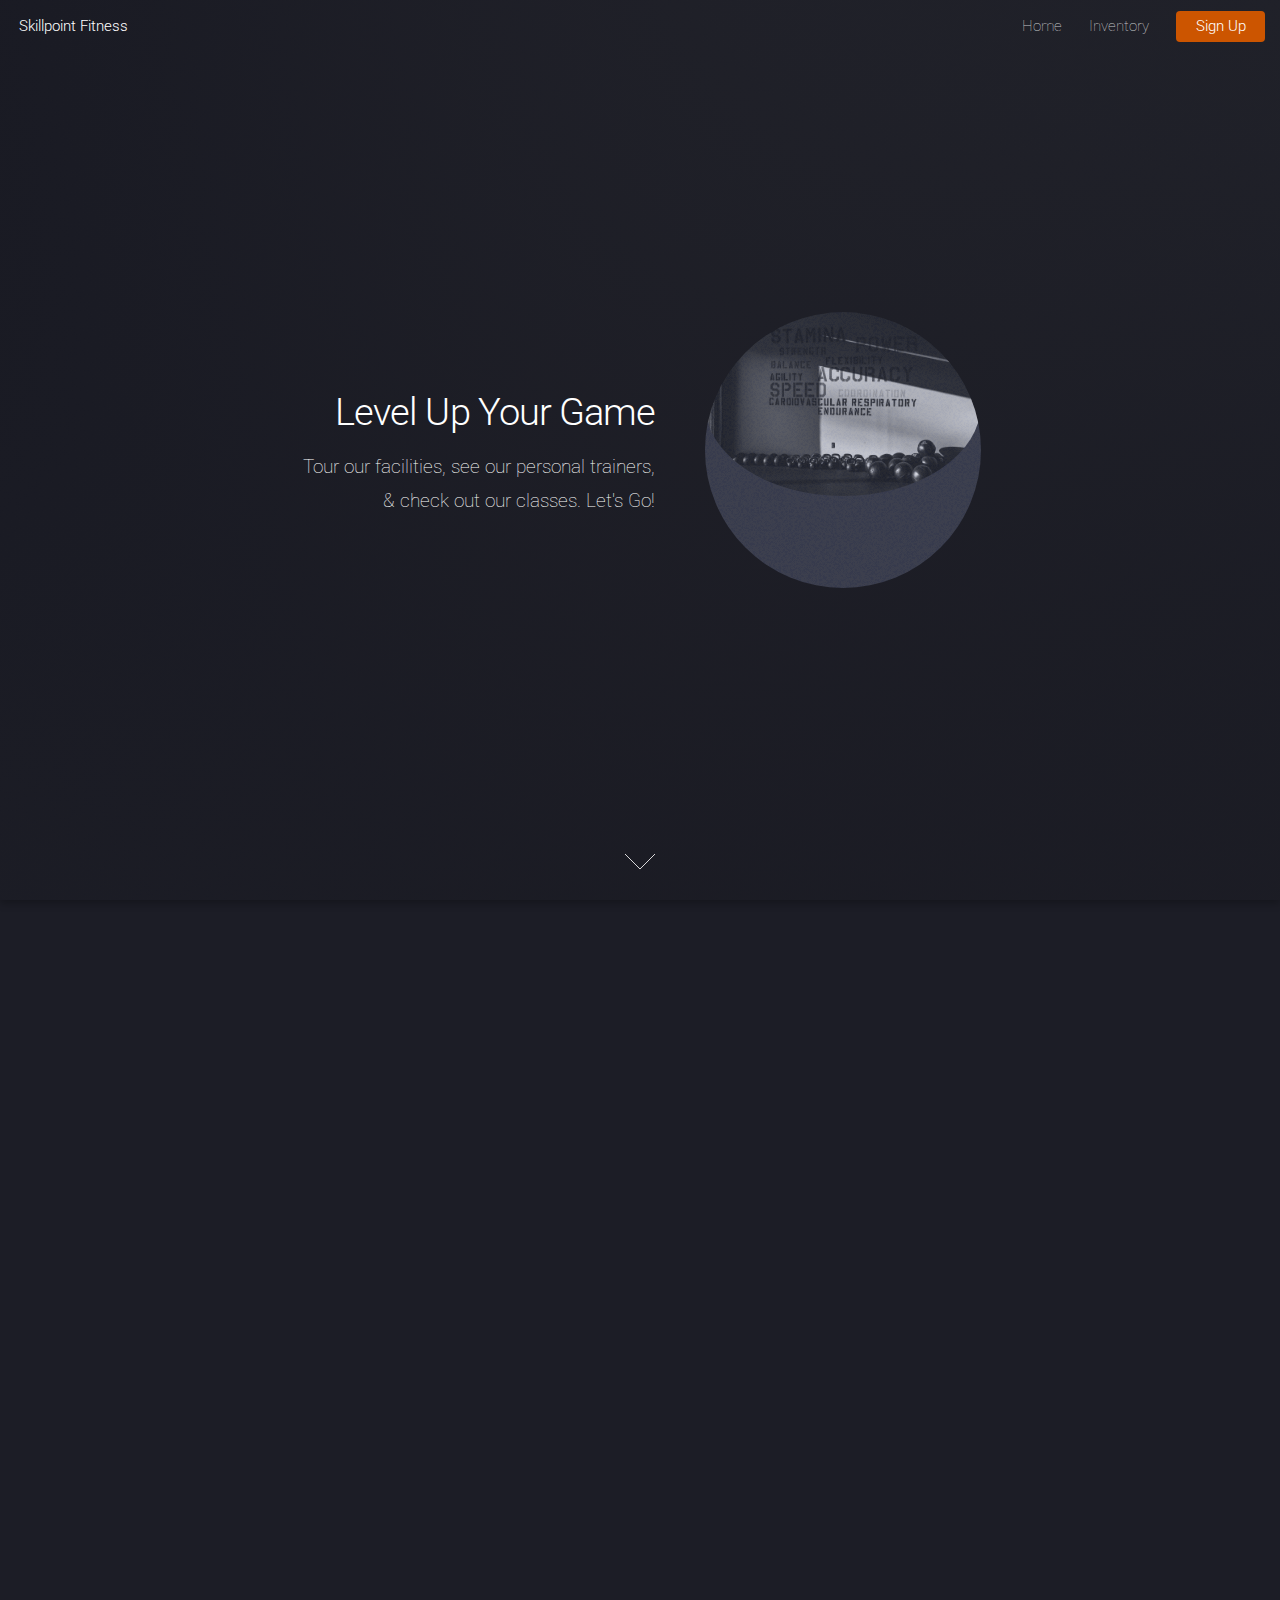
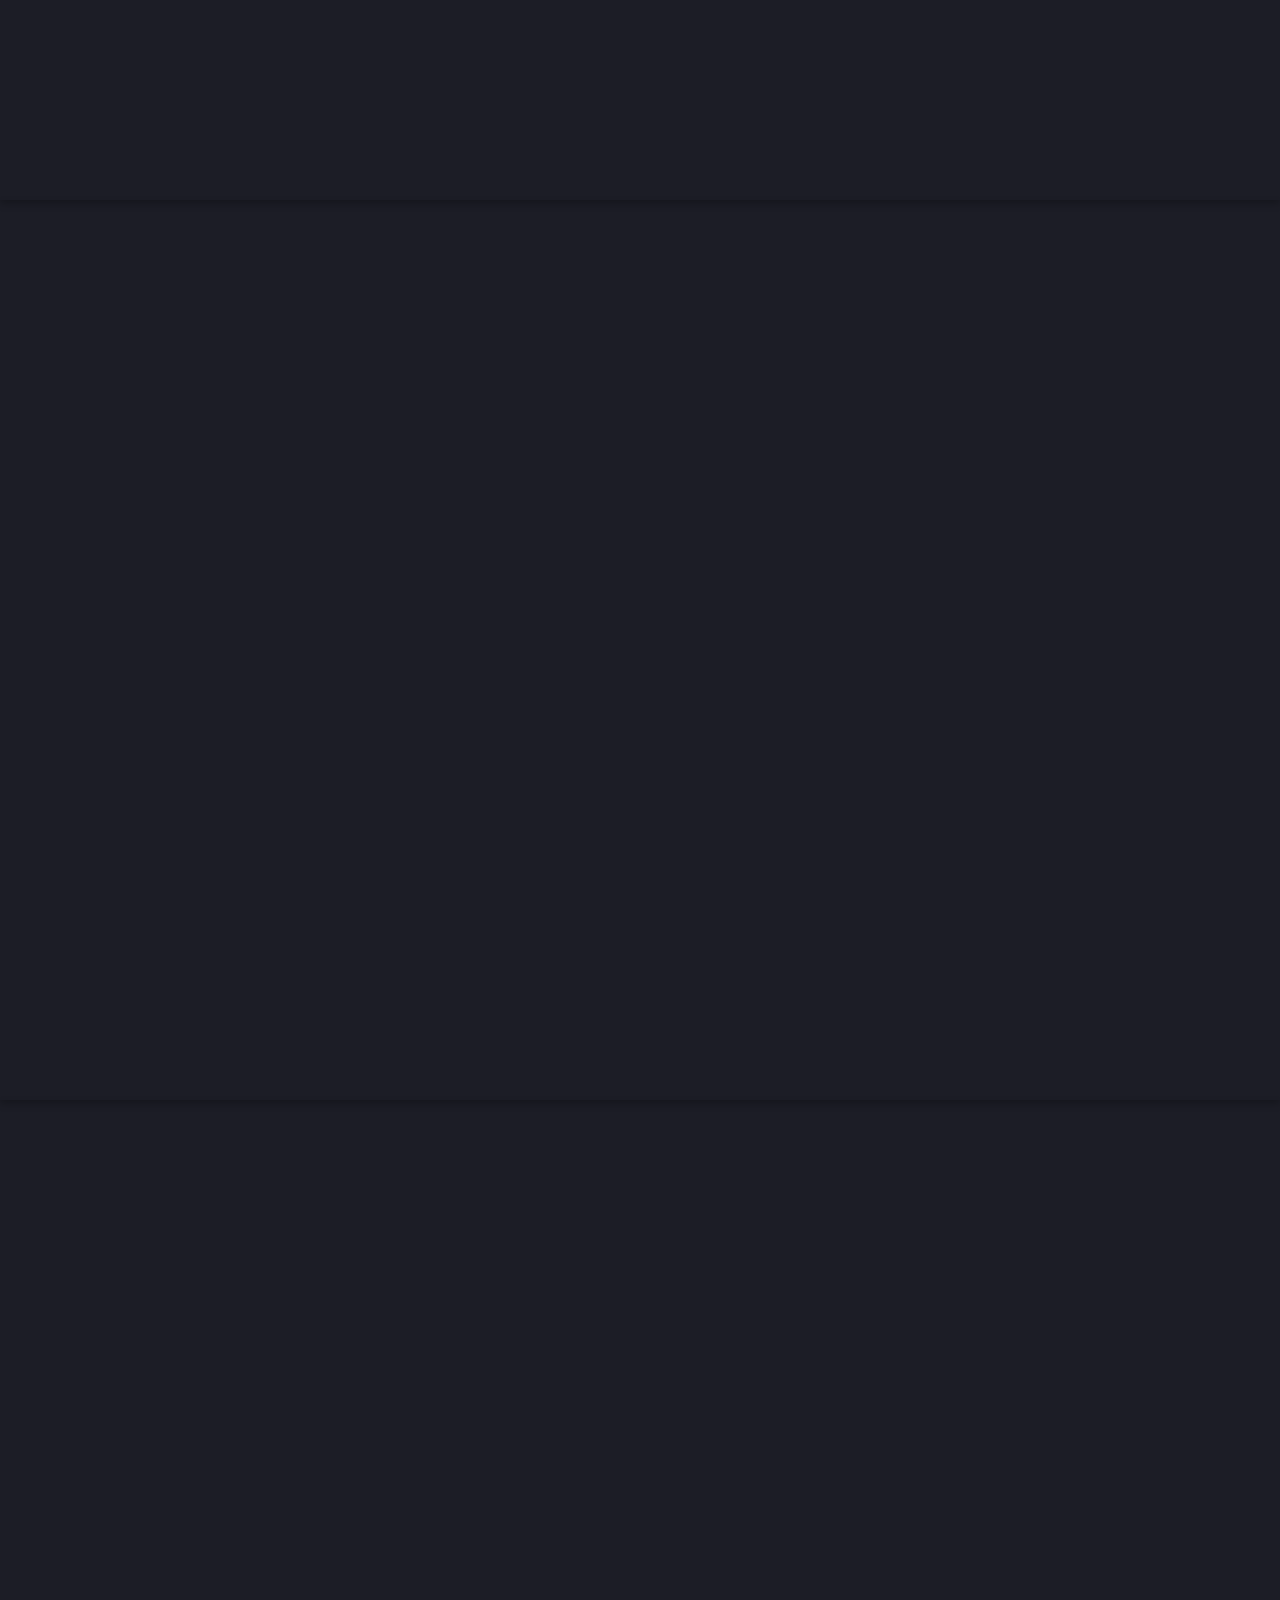
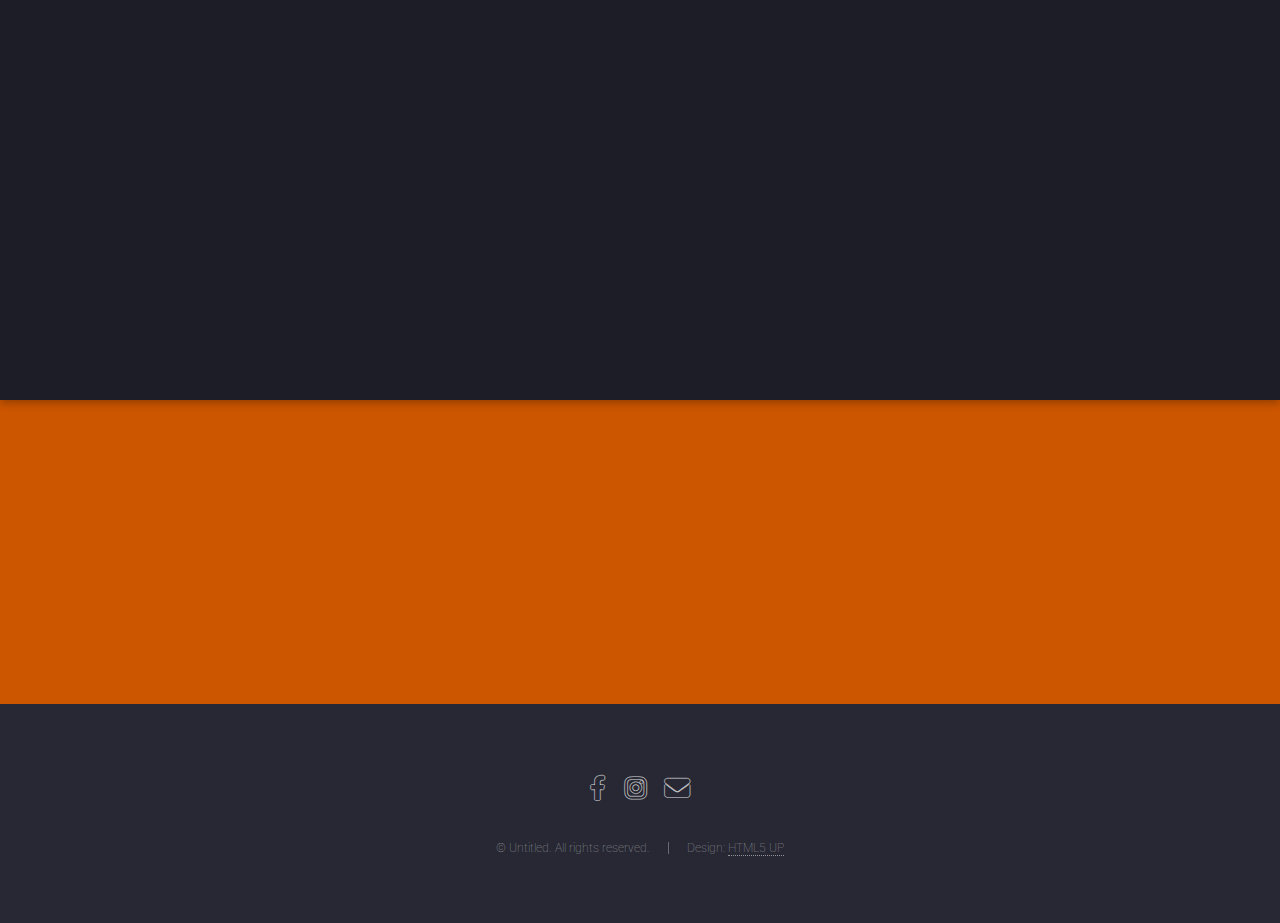
==== commit a7cd98e4: "Update index.html" ====
--- a/html5up-gym2/index.html
+++ b/html5up-gym2/index.html
@@ -51,7 +51,7 @@
 							<h2>Level Up Your Game</h2>
 							<p>Tour our facilities, see our personal trainers,<br> & check out our classes. Let's Go!</p>
 						</header>
-						<span class="image"><img src="C:\Users\Levi\Documents\Coding\Portfolio\html5up-gym2\images\garrett-butler-UrJ-fn2iRUM-unsplash.jpg" alt="" /></span>
+						<span class="image"><img src="images/garrett-butler-UrJ-fn2iRUM-unsplash.jpg" alt="" /></span>
 					</div>
 					<a href="#one" class="goto-next scrolly">Next</a>
 				</section>
@@ -205,4 +205,4 @@
 			<script src="assets/js/main.js"></script>
 
 	</body>
-</html>+</html>
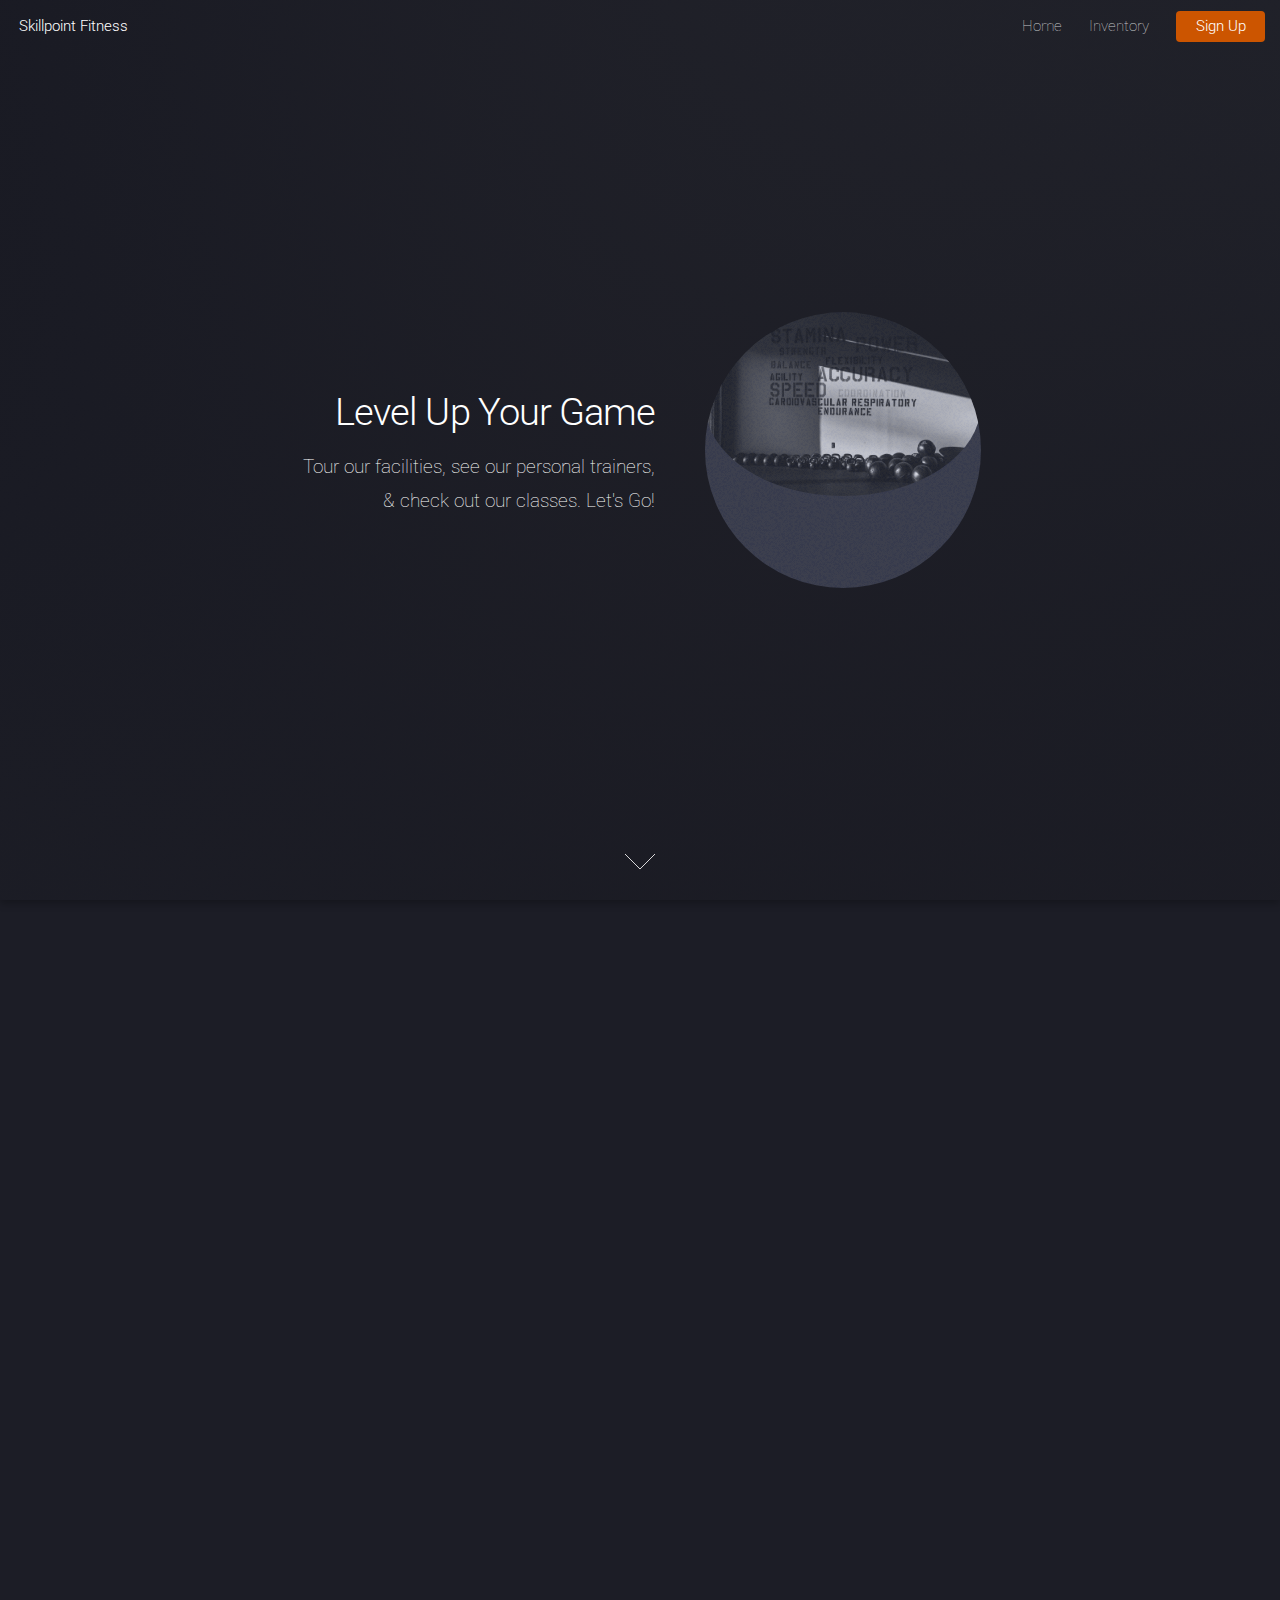
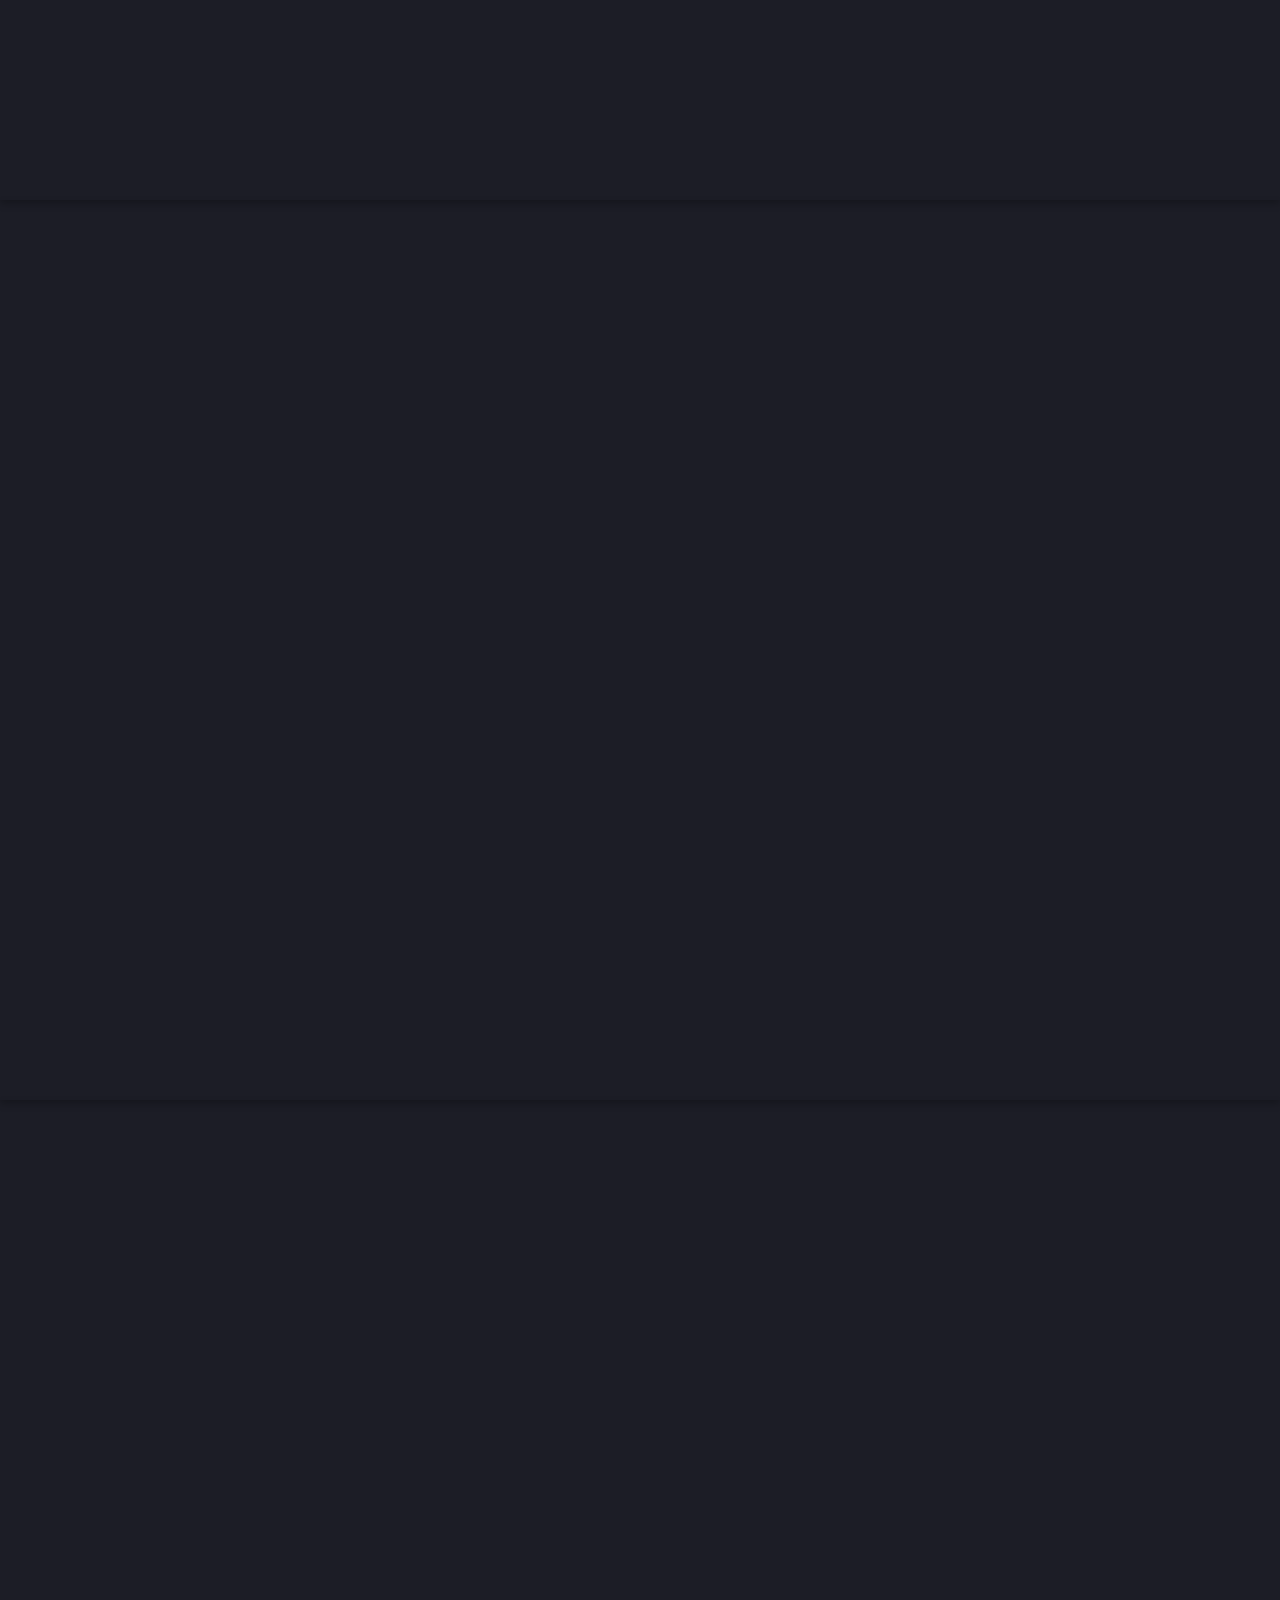
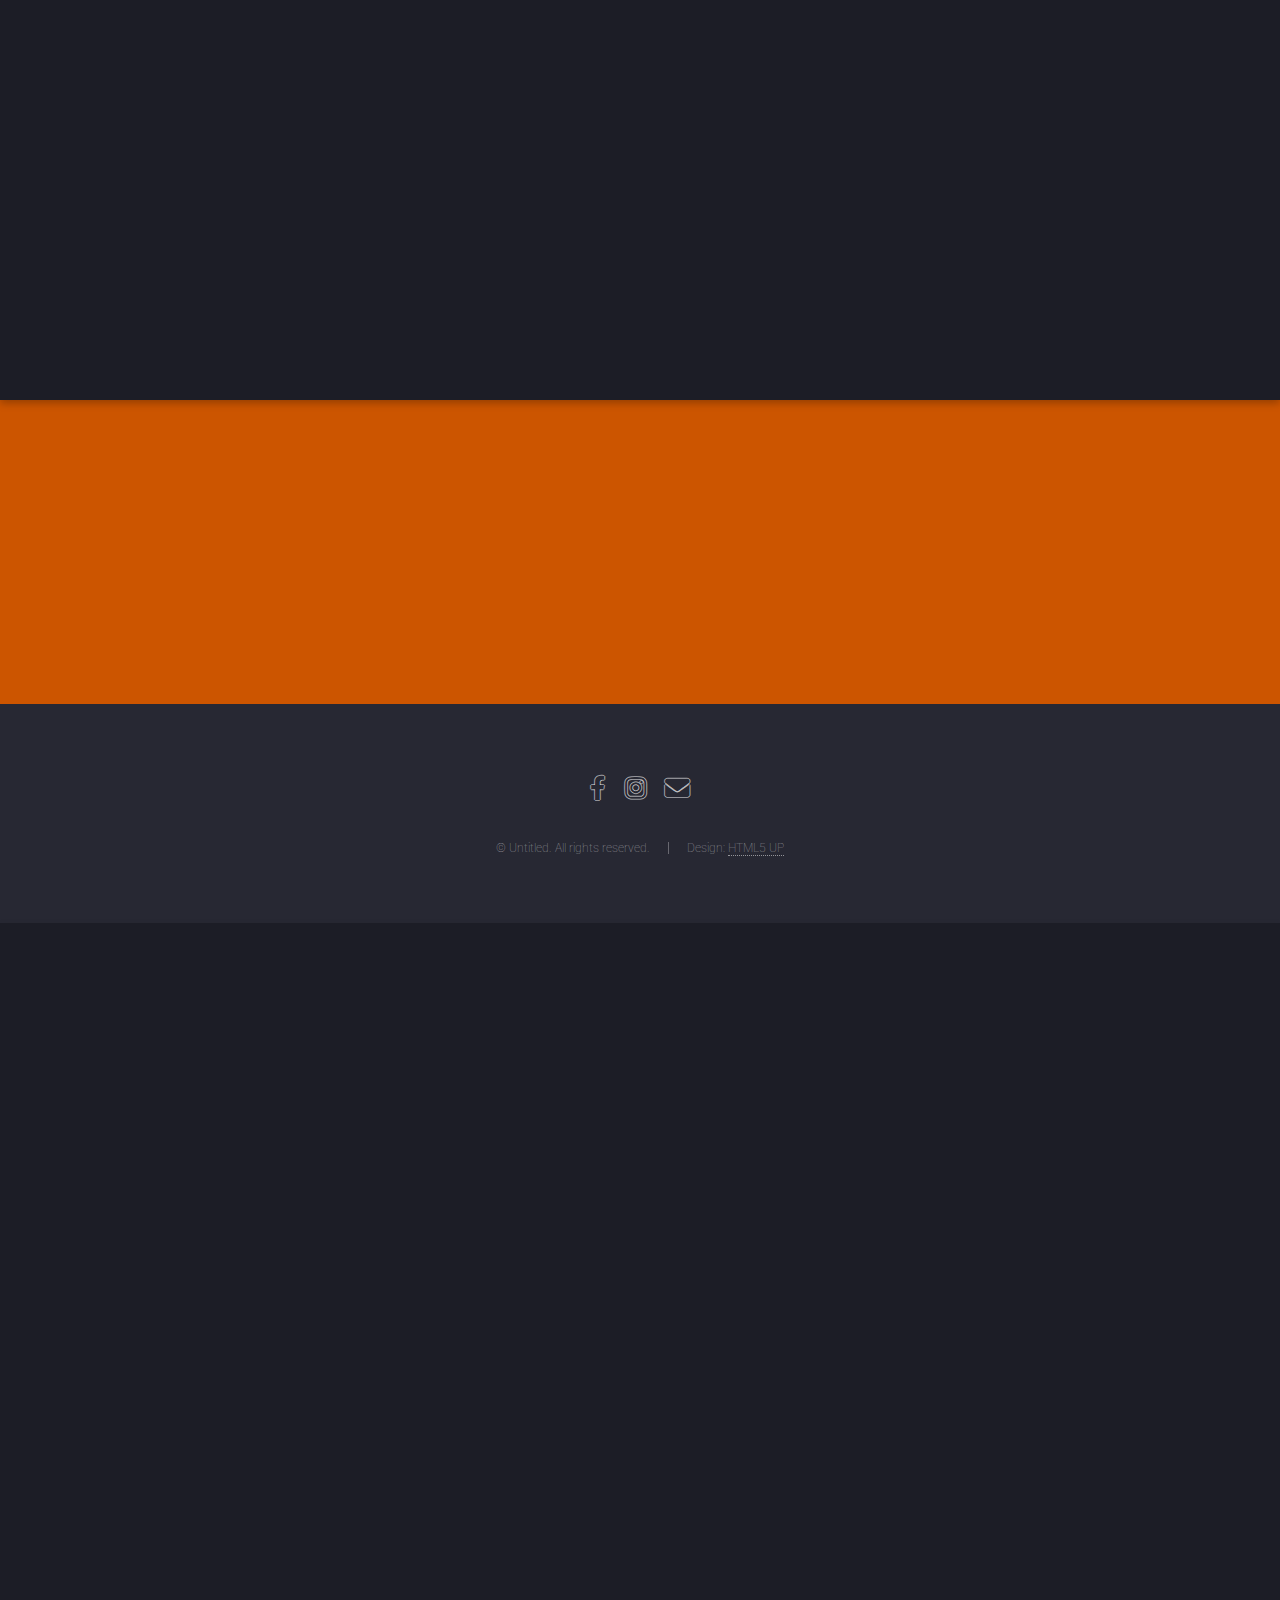
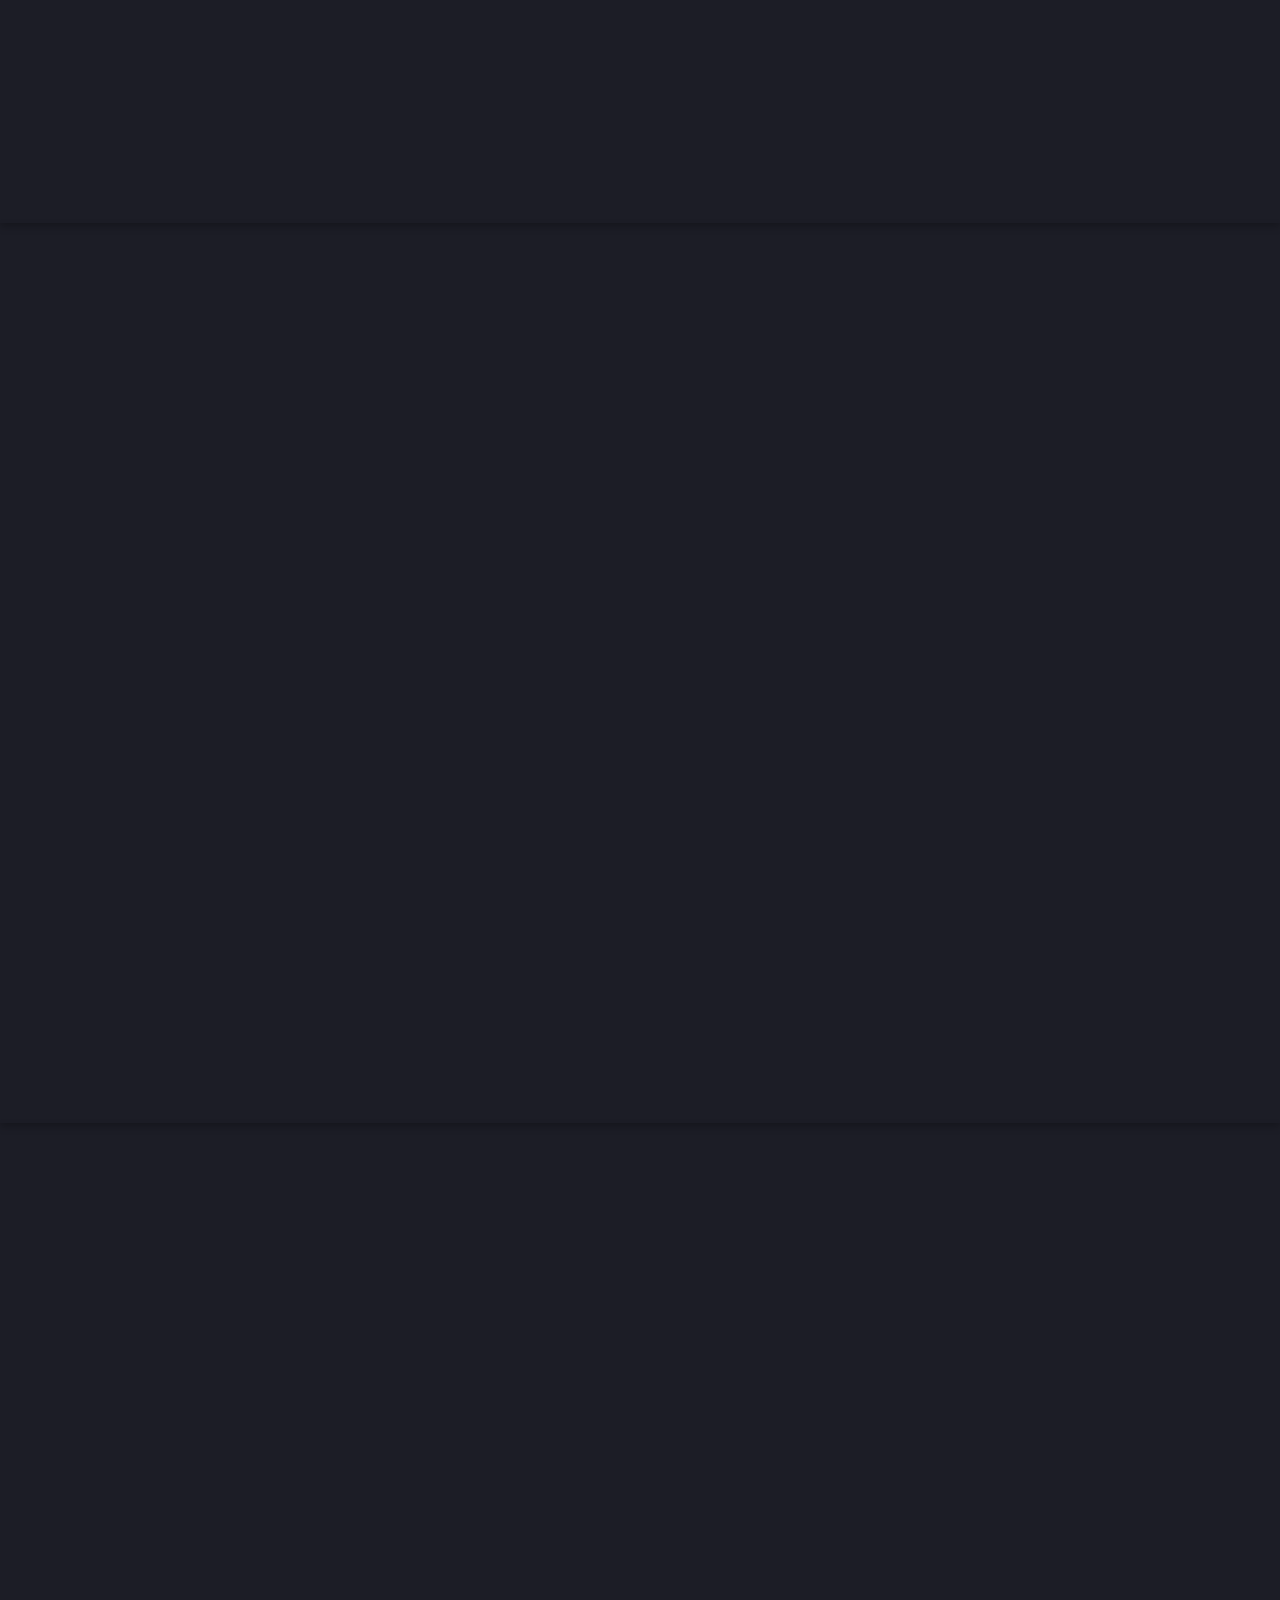
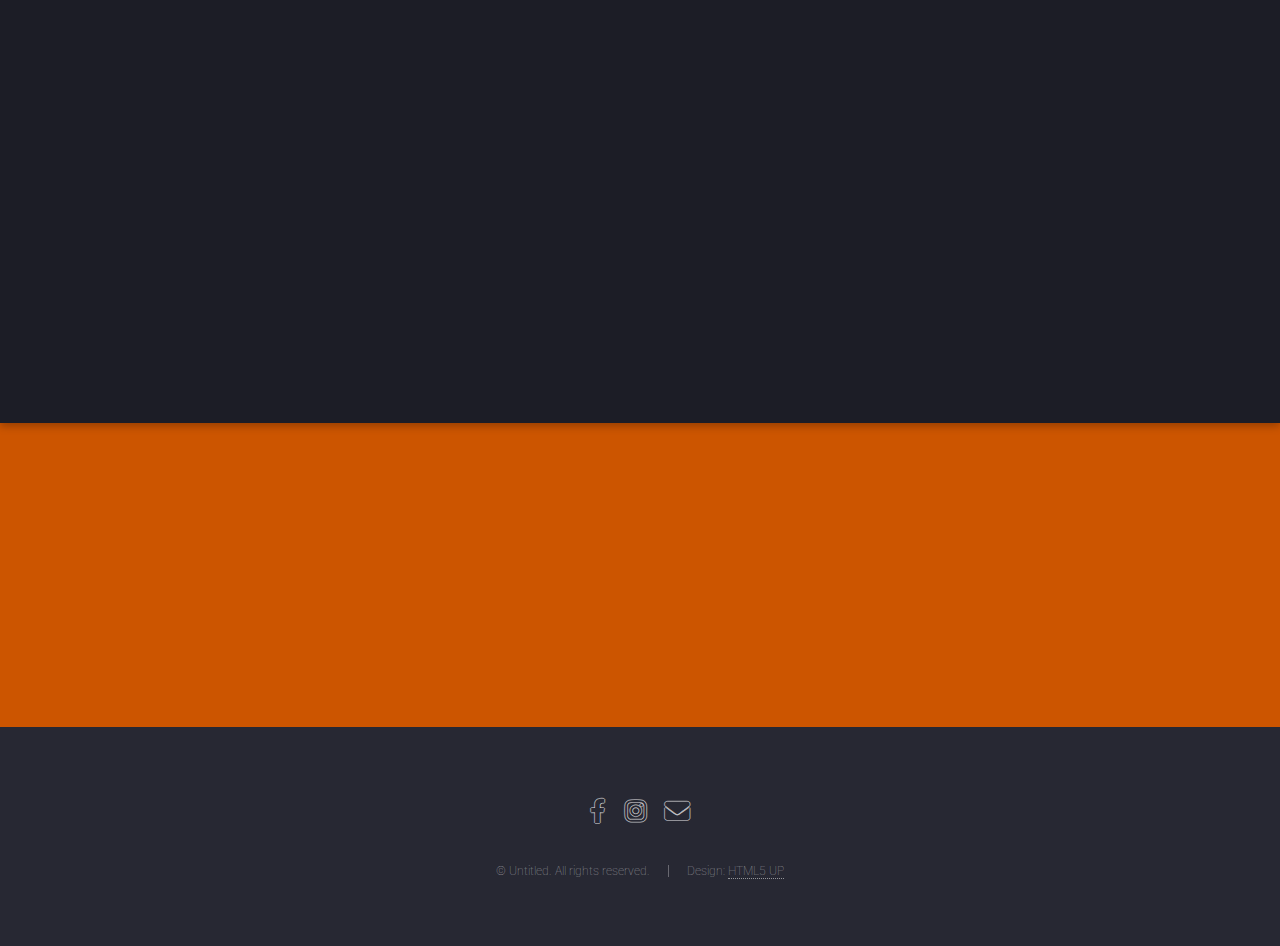
==== commit de36f896: "Update index.html" ====
--- a/html5up-gym2/index.html
+++ b/html5up-gym2/index.html
@@ -51,14 +51,14 @@
 							<h2>Level Up Your Game</h2>
 							<p>Tour our facilities, see our personal trainers,<br> & check out our classes. Let's Go!</p>
 						</header>
-						<span class="image"><img src="images/garrett-butler-UrJ-fn2iRUM-unsplash.jpg" alt="" /></span>
+						<span class="image"><img src="images\garrett-butler-UrJ-fn2iRUM-unsplash.jpg" alt="" /></span>
 					</div>
 					<a href="#one" class="goto-next scrolly">Next</a>
 				</section>
 
 			<!-- One -->
 				<section id="one" class="spotlight style1 bottom">
-					<span class="image fit main"><img src="images/pic02.jpg" alt="" /></span>
+					<span class="image fit main"><img src="images/weightroom.jpg" alt="" /></span>
 					<div class="content">
 						<div class="container">
 							<div class="row">
@@ -82,7 +82,7 @@
 
 			<!-- Two -->
 				<section id="two" class="spotlight style2 right">
-					<span class="image fit main"><img src="images/pic03.jpg" alt="" /></span>
+					<span class="image fit main"><img src="images/weightroom.jpg" alt="" /></span>
 					<div class="content">
 						<header>
 							<h2>Classes Offered</h2>
@@ -90,7 +90,7 @@
 						</header>
 						<p>Whether you're looking for Kickboxing, TRX, Cycling, Hip Hop Cardio, RFT, or...Well we could keep going. Check out the full schedule!! </p>
 						<ul class="actions">
-							<li><a href="#" class="button">Learn More</a></li>
+							<li><a href="left-sidebar.html" class="button">Learn More</a></li>
 						</ul>
 					</div>
 					<a href="#three" class="goto-next scrolly">Next</a>
@@ -98,7 +98,7 @@
 
 			<!-- Three -->
 				<section id="three" class="spotlight style3 left">
-					<span class="image fit main bottom"><img src="images/pic04.jpg" alt="" /></span>
+					<span class="image fit main bottom"><img src="images/weightroom.jpg" alt="" /></span>
 					<div class="content">
 						<header>
 							<h2>Personal Training</h2>
@@ -106,7 +106,7 @@
 						</header>
 						<p>Have a specific goal you're looking to reach? Our certified trainers cover athletic training, functional training, corrective exercise, power lifting, weight loss, strength training, and more! </p>
 						<ul class="actions">
-							<li><a href="#" class="button">Learn More</a></li>
+							<li><a href="right-sidebar.html" class="button">Learn More</a></li>
 						</ul>
 					</div>
 					<a href="#four" class="goto-next scrolly">Next</a>
@@ -206,3 +206,153 @@
 
 	</body>
 </html>
+			<!-- One -->
+				<section id="one" class="spotlight style1 bottom">
+					<span class="image fit main"><img src="images/pic02.jpg" alt="" /></span>
+					<div class="content">
+						<div class="container">
+							<div class="row">
+								<div class="col-4 col-12-medium">
+									<header>
+										<h2>The Facility</h2>
+										<p>We've got free weights, powerlifting racks, cardio stations, and athletic turf to get you that experience. </p>
+									</header>
+								</div>
+								<div class="col-4 col-12-medium">
+									<p>Skillpoint has a huge selection of free-weights and strength training equipment. On the main weight floor there are two sets of dumbells, two smith machines, two squat racks, & a multi-station cable cross jungle gym with a full set of attachments. You will also find two flat bench presses, two incline bench presses and one decline bench press along with Hammer Strength plate loaded machines for chest, back, shoulders, biceps and legs.</p>
+								</div>
+								<div class="col-4 col-12-medium">
+									<p>Beyond this area is The Warehouse, a 15,000 square foot area for cross-training. The Warehouse is the place for kettlebells, rubber bumper plates, a monkey bar rig with rings, a TRX station, battle ropes, turf, and other equipment for mixing up your workout routine.</p>
+								</div>
+							</div>
+						</div>
+					</div>
+					<a href="#two" class="goto-next scrolly">Next</a>
+				</section>
+
+			<!-- Two -->
+				<section id="two" class="spotlight style2 right">
+					<span class="image fit main"><img src="images/pic03.jpg" alt="" /></span>
+					<div class="content">
+						<header>
+							<h2>Classes Offered</h2>
+							<p>Check out the classes offered led by our world class trainers.</p>
+						</header>
+						<p>Whether you're looking for Kickboxing, TRX, Cycling, Hip Hop Cardio, RFT, or...Well we could keep going. Check out the full schedule!! </p>
+						<ul class="actions">
+							<li><a href="#" class="button">Learn More</a></li>
+						</ul>
+					</div>
+					<a href="#three" class="goto-next scrolly">Next</a>
+				</section>
+
+			<!-- Three -->
+				<section id="three" class="spotlight style3 left">
+					<span class="image fit main bottom"><img src="images/pic04.jpg" alt="" /></span>
+					<div class="content">
+						<header>
+							<h2>Personal Training</h2>
+							<p>Looking for a personal touch? Check out our personal trainers!</p>
+						</header>
+						<p>Have a specific goal you're looking to reach? Our certified trainers cover athletic training, functional training, corrective exercise, power lifting, weight loss, strength training, and more! </p>
+						<ul class="actions">
+							<li><a href="#" class="button">Learn More</a></li>
+						</ul>
+					</div>
+					<a href="#four" class="goto-next scrolly">Next</a>
+				</section>
+
+			<!-- Four
+				<section id="four" class="wrapper style1 special fade-up">
+					<div class="container">
+						<header class="major">
+							<h2>Accumsan sed tempus adipiscing blandit</h2>
+							<p>Iaculis ac volutpat vis non enim gravida nisi faucibus posuere arcu consequat</p>
+						</header>
+						<div class="box alt">
+							<div class="row gtr-uniform">
+								<section class="col-4 col-6-medium col-12-xsmall">
+									<span class="icon solid alt major fa-chart-area"></span>
+									<h3>Ipsum sed commodo</h3>
+									<p>Feugiat accumsan lorem eu ac lorem amet accumsan donec. Blandit orci porttitor.</p>
+								</section>
+								<section class="col-4 col-6-medium col-12-xsmall">
+									<span class="icon solid alt major fa-comment"></span>
+									<h3>Eleifend lorem ornare</h3>
+									<p>Feugiat accumsan lorem eu ac lorem amet accumsan donec. Blandit orci porttitor.</p>
+								</section>
+								<section class="col-4 col-6-medium col-12-xsmall">
+									<span class="icon solid alt major fa-flask"></span>
+									<h3>Cubilia cep lobortis</h3>
+									<p>Feugiat accumsan lorem eu ac lorem amet accumsan donec. Blandit orci porttitor.</p>
+								</section>
+								<section class="col-4 col-6-medium col-12-xsmall">
+									<span class="icon solid alt major fa-paper-plane"></span>
+									<h3>Non semper interdum</h3>
+									<p>Feugiat accumsan lorem eu ac lorem amet accumsan donec. Blandit orci porttitor.</p>
+								</section>
+								<section class="col-4 col-6-medium col-12-xsmall">
+									<span class="icon solid alt major fa-file"></span>
+									<h3>Odio laoreet accumsan</h3>
+									<p>Feugiat accumsan lorem eu ac lorem amet accumsan donec. Blandit orci porttitor.</p>
+								</section>
+								<section class="col-4 col-6-medium col-12-xsmall">
+									<span class="icon solid alt major fa-lock"></span>
+									<h3>Massa arcu accumsan</h3>
+									<p>Feugiat accumsan lorem eu ac lorem amet accumsan donec. Blandit orci porttitor.</p>
+								</section>
+							</div>
+						</div>
+						<footer class="major">
+							<ul class="actions special">
+								<li><a href="#" class="button">Magna sed feugiat</a></li>
+							</ul>
+						</footer>
+					</div>
+				</section> -->
+
+			<!-- Five -->
+				<section id="five" class="wrapper style2 special fade">
+					<div class="container">
+						<header>
+							<h2>Are you ready to level up?</h2>
+							<p>Reach out below to schedule a tour.</p>
+						</header>
+						<form method="post" action="#" class="cta">
+							<div class="row gtr-uniform gtr-50">
+								<div class="col-8 col-12-xsmall"><input type="email" name="email" id="email" placeholder="Your Email Address" /></div>
+								<div class="col-4 col-12-xsmall"><input type="submit" value="Level Up!" class="fit primary" /></div>
+							</div>
+						</form>
+					</div>
+				</section>
+
+			<!-- Footer -->
+				<footer id="footer">
+					<ul class="icons">
+						<!-- <li><a href="#" class="icon brands alt fa-twitter"><span class="label">Twitter</span></a></li> -->
+						<li><a href="#" class="icon brands alt fa-facebook-f"><span class="label">Facebook</span></a></li>
+						<!-- <li><a href="#" class="icon brands alt fa-linkedin-in"><span class="label">LinkedIn</span></a></li> -->
+						<li><a href="#" class="icon brands alt fa-instagram"><span class="label">Instagram</span></a></li>
+						<!-- <li><a href="#" class="icon brands alt fa-github"><span class="label">GitHub</span></a></li> -->
+						<li><a href="#" class="icon solid alt fa-envelope"><span class="label">Email</span></a></li>
+					</ul>
+					<ul class="copyright">
+						<li>&copy; Untitled. All rights reserved.</li><li>Design: <a href="http://html5up.net">HTML5 UP</a></li>
+					</ul>
+				</footer>
+
+		</div>
+
+		<!-- Scripts -->
+			<script src="assets/js/jquery.min.js"></script>
+			<script src="assets/js/jquery.scrolly.min.js"></script>
+			<script src="assets/js/jquery.dropotron.min.js"></script>
+			<script src="assets/js/jquery.scrollex.min.js"></script>
+			<script src="assets/js/browser.min.js"></script>
+			<script src="assets/js/breakpoints.min.js"></script>
+			<script src="assets/js/util.js"></script>
+			<script src="assets/js/main.js"></script>
+
+	</body>
+</html>
--- a/html5up-gym2/assets/css/main.css
+++ b/html5up-gym2/assets/css/main.css
@@ -3057,7 +3057,7 @@
 		}
 
 		.spotlight:before {
-			background-image: url("C:/Users/Levi/Documents/Coding/Portfolio/html5up-gym2/images/weightroom.jpg");
+			background-image: url("images/weightroom.jpg");
 			content: '';
 			display: block;
 			height: 100%;
@@ -4110,4 +4110,4071 @@
 						padding: 0;
 					}
 
-	}+	}
+	}
+
+table {
+	border-collapse: collapse;
+	border-spacing: 0;
+}
+
+body {
+	-webkit-text-size-adjust: none;
+}
+
+mark {
+	background-color: transparent;
+	color: inherit;
+}
+
+input::-moz-focus-inner {
+	border: 0;
+	padding: 0;
+}
+
+input, select, textarea {
+	-moz-appearance: none;
+	-webkit-appearance: none;
+	-ms-appearance: none;
+	appearance: none;
+}
+
+/* Basic */
+
+	html {
+		box-sizing: border-box;
+	}
+
+	*, *:before, *:after {
+		box-sizing: inherit;
+	}
+
+	html, body {
+		background: #1c1d26;
+	}
+
+	body.is-preload *, body.is-preload *:before, body.is-preload *:after {
+		-moz-animation: none !important;
+		-webkit-animation: none !important;
+		-ms-animation: none !important;
+		animation: none !important;
+		-moz-transition: none !important;
+		-webkit-transition: none !important;
+		-ms-transition: none !important;
+		transition: none !important;
+	}
+
+	body, input, select, textarea {
+		color: rgba(255, 255, 255, 0.75);
+		font-family: "Roboto", Helvetica, sans-serif;
+		font-size: 15pt;
+		font-weight: 100;
+		line-height: 1.75em;
+	}
+
+	a {
+		-moz-transition: border-color 0.2s ease-in-out, color 0.2s ease-in-out;
+		-webkit-transition: border-color 0.2s ease-in-out, color 0.2s ease-in-out;
+		-ms-transition: border-color 0.2s ease-in-out, color 0.2s ease-in-out;
+		transition: border-color 0.2s ease-in-out, color 0.2s ease-in-out;
+		border-bottom: dotted 1px;
+		color: #e44c65;
+		text-decoration: none;
+	}
+
+		a:hover {
+			color: #e44c65 !important;
+			border-bottom-color: transparent;
+		}
+
+	strong, b {
+		color: #ffffff;
+		font-weight: 300;
+	}
+
+	em, i {
+		font-style: italic;
+	}
+
+	p {
+		margin: 0 0 2em 0;
+	}
+
+	h1, h2, h3, h4, h5, h6 {
+		color: #ffffff;
+		font-weight: 300;
+		line-height: 1em;
+		margin: 0 0 1em 0;
+	}
+
+		h1 a, h2 a, h3 a, h4 a, h5 a, h6 a {
+			color: inherit;
+			border: 0;
+		}
+
+	h2 {
+		font-size: 2em;
+		line-height: 1.5em;
+		letter-spacing: -0.025em;
+	}
+
+	h3 {
+		font-size: 1.35em;
+		line-height: 1.5em;
+	}
+
+	h4 {
+		font-size: 1.1em;
+		line-height: 1.5em;
+	}
+
+	h5 {
+		font-size: 0.9em;
+		line-height: 1.5em;
+	}
+
+	h6 {
+		font-size: 0.7em;
+		line-height: 1.5em;
+	}
+
+	sub {
+		font-size: 0.8em;
+		position: relative;
+		top: 0.5em;
+	}
+
+	sup {
+		font-size: 0.8em;
+		position: relative;
+		top: -0.5em;
+	}
+
+	hr {
+		border: 0;
+		border-bottom: solid 1px rgba(255, 255, 255, 0.3);
+		margin: 3em 0;
+	}
+
+		hr.major {
+			margin: 4em 0;
+		}
+
+	blockquote {
+		border-left: solid 4px rgba(255, 255, 255, 0.3);
+		font-style: italic;
+		margin: 0 0 2em 0;
+		padding: 0.5em 0 0.5em 2em;
+	}
+
+	code {
+		background: rgba(255, 255, 255, 0.075);
+		border-radius: 4px;
+		font-family: "Courier New", monospace;
+		font-size: 0.9em;
+		margin: 0 0.25em;
+		padding: 0.25em 0.65em;
+	}
+
+	pre {
+		-webkit-overflow-scrolling: touch;
+		font-family: "Courier New", monospace;
+		font-size: 0.9em;
+		margin: 0 0 2em 0;
+	}
+
+		pre code {
+			display: block;
+			line-height: 1.75em;
+			padding: 1em 1.5em;
+			overflow-x: auto;
+		}
+
+	.align-left {
+		text-align: left;
+	}
+
+	.align-center {
+		text-align: center;
+	}
+
+	.align-right {
+		text-align: right;
+	}
+
+/* Loader */
+
+	@-moz-keyframes spinner-show {
+		0% {
+			opacity: 0;
+		}
+
+		100% {
+			opacity: 1;
+		}
+	}
+
+	@-webkit-keyframes spinner-show {
+		0% {
+			opacity: 0;
+		}
+
+		100% {
+			opacity: 1;
+		}
+	}
+
+	@-ms-keyframes spinner-show {
+		0% {
+			opacity: 0;
+		}
+
+		100% {
+			opacity: 1;
+		}
+	}
+
+	@keyframes spinner-show {
+		0% {
+			opacity: 0;
+		}
+
+		100% {
+			opacity: 1;
+		}
+	}
+
+	@-moz-keyframes spinner-hide {
+		0% {
+			color: rgba(255, 255, 255, 0.15);
+			z-index: 100001;
+			-moz-transform: scale(1) rotate(0deg);
+			-webkit-transform: scale(1) rotate(0deg);
+			-ms-transform: scale(1) rotate(0deg);
+			transform: scale(1) rotate(0deg);
+		}
+
+		99% {
+			color: #1c1d26;
+			z-index: 100001;
+			-moz-transform: scale(0.5) rotate(360deg);
+			-webkit-transform: scale(0.5) rotate(360deg);
+			-ms-transform: scale(0.5) rotate(360deg);
+			transform: scale(0.5) rotate(360deg);
+		}
+
+		100% {
+			color: #1c1d26;
+			z-index: -1;
+			-moz-transform: scale(0.5) rotate(360deg);
+			-webkit-transform: scale(0.5) rotate(360deg);
+			-ms-transform: scale(0.5) rotate(360deg);
+			transform: scale(0.5) rotate(360deg);
+		}
+	}
+
+	@-webkit-keyframes spinner-hide {
+		0% {
+			color: rgba(255, 255, 255, 0.15);
+			z-index: 100001;
+			-moz-transform: scale(1) rotate(0deg);
+			-webkit-transform: scale(1) rotate(0deg);
+			-ms-transform: scale(1) rotate(0deg);
+			transform: scale(1) rotate(0deg);
+		}
+
+		99% {
+			color: #1c1d26;
+			z-index: 100001;
+			-moz-transform: scale(0.5) rotate(360deg);
+			-webkit-transform: scale(0.5) rotate(360deg);
+			-ms-transform: scale(0.5) rotate(360deg);
+			transform: scale(0.5) rotate(360deg);
+		}
+
+		100% {
+			color: #1c1d26;
+			z-index: -1;
+			-moz-transform: scale(0.5) rotate(360deg);
+			-webkit-transform: scale(0.5) rotate(360deg);
+			-ms-transform: scale(0.5) rotate(360deg);
+			transform: scale(0.5) rotate(360deg);
+		}
+	}
+
+	@-ms-keyframes spinner-hide {
+		0% {
+			color: rgba(255, 255, 255, 0.15);
+			z-index: 100001;
+			-moz-transform: scale(1) rotate(0deg);
+			-webkit-transform: scale(1) rotate(0deg);
+			-ms-transform: scale(1) rotate(0deg);
+			transform: scale(1) rotate(0deg);
+		}
+
+		99% {
+			color: #1c1d26;
+			z-index: 100001;
+			-moz-transform: scale(0.5) rotate(360deg);
+			-webkit-transform: scale(0.5) rotate(360deg);
+			-ms-transform: scale(0.5) rotate(360deg);
+			transform: scale(0.5) rotate(360deg);
+		}
+
+		100% {
+			color: #1c1d26;
+			z-index: -1;
+			-moz-transform: scale(0.5) rotate(360deg);
+			-webkit-transform: scale(0.5) rotate(360deg);
+			-ms-transform: scale(0.5) rotate(360deg);
+			transform: scale(0.5) rotate(360deg);
+		}
+	}
+
+	@keyframes spinner-hide {
+		0% {
+			color: rgba(255, 255, 255, 0.15);
+			z-index: 100001;
+			-moz-transform: scale(1) rotate(0deg);
+			-webkit-transform: scale(1) rotate(0deg);
+			-ms-transform: scale(1) rotate(0deg);
+			transform: scale(1) rotate(0deg);
+		}
+
+		99% {
+			color: #1c1d26;
+			z-index: 100001;
+			-moz-transform: scale(0.5) rotate(360deg);
+			-webkit-transform: scale(0.5) rotate(360deg);
+			-ms-transform: scale(0.5) rotate(360deg);
+			transform: scale(0.5) rotate(360deg);
+		}
+
+		100% {
+			color: #1c1d26;
+			z-index: -1;
+			-moz-transform: scale(0.5) rotate(360deg);
+			-webkit-transform: scale(0.5) rotate(360deg);
+			-ms-transform: scale(0.5) rotate(360deg);
+			transform: scale(0.5) rotate(360deg);
+		}
+	}
+
+	@-moz-keyframes spinner-rotate {
+		0% {
+			-moz-transform: scale(1) rotate(0deg);
+			-webkit-transform: scale(1) rotate(0deg);
+			-ms-transform: scale(1) rotate(0deg);
+			transform: scale(1) rotate(0deg);
+		}
+
+		100% {
+			-moz-transform: scale(1) rotate(360deg);
+			-webkit-transform: scale(1) rotate(360deg);
+			-ms-transform: scale(1) rotate(360deg);
+			transform: scale(1) rotate(360deg);
+		}
+	}
+
+	@-webkit-keyframes spinner-rotate {
+		0% {
+			-moz-transform: scale(1) rotate(0deg);
+			-webkit-transform: scale(1) rotate(0deg);
+			-ms-transform: scale(1) rotate(0deg);
+			transform: scale(1) rotate(0deg);
+		}
+
+		100% {
+			-moz-transform: scale(1) rotate(360deg);
+			-webkit-transform: scale(1) rotate(360deg);
+			-ms-transform: scale(1) rotate(360deg);
+			transform: scale(1) rotate(360deg);
+		}
+	}
+
+	@-ms-keyframes spinner-rotate {
+		0% {
+			-moz-transform: scale(1) rotate(0deg);
+			-webkit-transform: scale(1) rotate(0deg);
+			-ms-transform: scale(1) rotate(0deg);
+			transform: scale(1) rotate(0deg);
+		}
+
+		100% {
+			-moz-transform: scale(1) rotate(360deg);
+			-webkit-transform: scale(1) rotate(360deg);
+			-ms-transform: scale(1) rotate(360deg);
+			transform: scale(1) rotate(360deg);
+		}
+	}
+
+	@keyframes spinner-rotate {
+		0% {
+			-moz-transform: scale(1) rotate(0deg);
+			-webkit-transform: scale(1) rotate(0deg);
+			-ms-transform: scale(1) rotate(0deg);
+			transform: scale(1) rotate(0deg);
+		}
+
+		100% {
+			-moz-transform: scale(1) rotate(360deg);
+			-webkit-transform: scale(1) rotate(360deg);
+			-ms-transform: scale(1) rotate(360deg);
+			transform: scale(1) rotate(360deg);
+		}
+	}
+
+	@-moz-keyframes overlay-hide {
+		0% {
+			opacity: 1;
+			z-index: 100000;
+		}
+
+		15% {
+			opacity: 1;
+			z-index: 100000;
+		}
+
+		99% {
+			opacity: 0;
+			z-index: 100000;
+		}
+
+		100% {
+			opacity: 0;
+			z-index: -1;
+		}
+	}
+
+	@-webkit-keyframes overlay-hide {
+		0% {
+			opacity: 1;
+			z-index: 100000;
+		}
+
+		15% {
+			opacity: 1;
+			z-index: 100000;
+		}
+
+		99% {
+			opacity: 0;
+			z-index: 100000;
+		}
+
+		100% {
+			opacity: 0;
+			z-index: -1;
+		}
+	}
+
+	@-ms-keyframes overlay-hide {
+		0% {
+			opacity: 1;
+			z-index: 100000;
+		}
+
+		15% {
+			opacity: 1;
+			z-index: 100000;
+		}
+
+		99% {
+			opacity: 0;
+			z-index: 100000;
+		}
+
+		100% {
+			opacity: 0;
+			z-index: -1;
+		}
+	}
+
+	@keyframes overlay-hide {
+		0% {
+			opacity: 1;
+			z-index: 100000;
+		}
+
+		15% {
+			opacity: 1;
+			z-index: 100000;
+		}
+
+		99% {
+			opacity: 0;
+			z-index: 100000;
+		}
+
+		100% {
+			opacity: 0;
+			z-index: -1;
+		}
+	}
+
+	body.landing {
+		text-decoration: none;
+	}
+
+		body.landing:before {
+			-moz-osx-font-smoothing: grayscale;
+			-webkit-font-smoothing: antialiased;
+			display: inline-block;
+			font-style: normal;
+			font-variant: normal;
+			text-rendering: auto;
+			line-height: 1;
+			text-transform: none !important;
+			font-family: 'Font Awesome 5 Free';
+			font-weight: 900;
+		}
+
+		body.landing:before {
+			-moz-animation: spinner-show 1.5s 1 0.25s ease forwards, spinner-hide 0.25s ease-in-out forwards !important;
+			-webkit-animation: spinner-show 1.5s 1 0.25s ease forwards, spinner-hide 0.25s ease-in-out forwards !important;
+			-ms-animation: spinner-show 1.5s 1 0.25s ease forwards, spinner-hide 0.25s ease-in-out forwards !important;
+			animation: spinner-show 1.5s 1 0.25s ease forwards, spinner-hide 0.25s ease-in-out forwards !important;
+			-moz-transform-origin: 50% 50%;
+			-webkit-transform-origin: 50% 50%;
+			-ms-transform-origin: 50% 50%;
+			transform-origin: 50% 50%;
+			color: rgba(255, 255, 255, 0.15);
+			content: '\f1ce';
+			cursor: default;
+			display: block;
+			font-size: 2em;
+			height: 2em;
+			left: 50%;
+			line-height: 2em;
+			margin: -1em 0 0 -1em;
+			opacity: 0;
+			position: fixed;
+			text-align: center;
+			top: 50%;
+			width: 2em;
+			z-index: -1;
+		}
+
+		body.landing:after {
+			-moz-animation: overlay-hide 1.5s ease-in forwards !important;
+			-webkit-animation: overlay-hide 1.5s ease-in forwards !important;
+			-ms-animation: overlay-hide 1.5s ease-in forwards !important;
+			animation: overlay-hide 1.5s ease-in forwards !important;
+			background: #1c1d26;
+			content: '';
+			display: block;
+			height: 100%;
+			left: 0;
+			opacity: 0;
+			position: fixed;
+			top: 0;
+			width: 100%;
+			z-index: -1;
+		}
+
+		body.landing.is-preload:before {
+			-moz-animation: spinner-show 1.5s 1 0.25s ease forwards, spinner-rotate 0.75s infinite linear !important;
+			-webkit-animation: spinner-show 1.5s 1 0.25s ease forwards, spinner-rotate 0.75s infinite linear !important;
+			-ms-animation: spinner-show 1.5s 1 0.25s ease forwards, spinner-rotate 0.75s infinite linear !important;
+			animation: spinner-show 1.5s 1 0.25s ease forwards, spinner-rotate 0.75s infinite linear !important;
+			z-index: 100001;
+		}
+
+		body.landing.is-preload:after {
+			-moz-animation: none !important;
+			-webkit-animation: none !important;
+			-ms-animation: none !important;
+			animation: none !important;
+			opacity: 1;
+			z-index: 100000;
+		}
+
+	@media (-webkit-min-device-pixel-ratio: 2) {
+
+		body.landing:before {
+			line-height: 2.025em;
+		}
+
+	}
+
+/* Container */
+
+	.container {
+		margin: 0 auto;
+		max-width: calc(100% - 4em);
+		width: 70em;
+	}
+
+		.container.xsmall {
+			width: 17.5em;
+		}
+
+		.container.small {
+			width: 35em;
+		}
+
+		.container.medium {
+			width: 52.5em;
+		}
+
+		.container.large {
+			width: 87.5em;
+		}
+
+		.container.xlarge {
+			width: 105em;
+		}
+
+		.container.max {
+			width: 100%;
+		}
+
+		@media screen and (max-width: 1280px) {
+
+			.container {
+				width: 90%;
+				max-width: 100%;
+			}
+
+		}
+
+		@media screen and (max-width: 980px) {
+
+			.container {
+				width: 100% !important;
+			}
+
+		}
+
+/* Row */
+
+	.row {
+		display: flex;
+		flex-wrap: wrap;
+		box-sizing: border-box;
+		align-items: stretch;
+	}
+
+		.row > * {
+			box-sizing: border-box;
+		}
+
+		.row.gtr-uniform > * > :last-child {
+			margin-bottom: 0;
+		}
+
+		.row.aln-left {
+			justify-content: flex-start;
+		}
+
+		.row.aln-center {
+			justify-content: center;
+		}
+
+		.row.aln-right {
+			justify-content: flex-end;
+		}
+
+		.row.aln-top {
+			align-items: flex-start;
+		}
+
+		.row.aln-middle {
+			align-items: center;
+		}
+
+		.row.aln-bottom {
+			align-items: flex-end;
+		}
+
+		.row > .imp {
+			order: -1;
+		}
+
+		.row > .col-1 {
+			width: 8.33333%;
+		}
+
+		.row > .off-1 {
+			margin-left: 8.33333%;
+		}
+
+		.row > .col-2 {
+			width: 16.66667%;
+		}
+
+		.row > .off-2 {
+			margin-left: 16.66667%;
+		}
+
+		.row > .col-3 {
+			width: 25%;
+		}
+
+		.row > .off-3 {
+			margin-left: 25%;
+		}
+
+		.row > .col-4 {
+			width: 33.33333%;
+		}
+
+		.row > .off-4 {
+			margin-left: 33.33333%;
+		}
+
+		.row > .col-5 {
+			width: 41.66667%;
+		}
+
+		.row > .off-5 {
+			margin-left: 41.66667%;
+		}
+
+		.row > .col-6 {
+			width: 50%;
+		}
+
+		.row > .off-6 {
+			margin-left: 50%;
+		}
+
+		.row > .col-7 {
+			width: 58.33333%;
+		}
+
+		.row > .off-7 {
+			margin-left: 58.33333%;
+		}
+
+		.row > .col-8 {
+			width: 66.66667%;
+		}
+
+		.row > .off-8 {
+			margin-left: 66.66667%;
+		}
+
+		.row > .col-9 {
+			width: 75%;
+		}
+
+		.row > .off-9 {
+			margin-left: 75%;
+		}
+
+		.row > .col-10 {
+			width: 83.33333%;
+		}
+
+		.row > .off-10 {
+			margin-left: 83.33333%;
+		}
+
+		.row > .col-11 {
+			width: 91.66667%;
+		}
+
+		.row > .off-11 {
+			margin-left: 91.66667%;
+		}
+
+		.row > .col-12 {
+			width: 100%;
+		}
+
+		.row > .off-12 {
+			margin-left: 100%;
+		}
+
+		.row.gtr-0 {
+			margin-top: 0;
+			margin-left: 0em;
+		}
+
+			.row.gtr-0 > * {
+				padding: 0 0 0 0em;
+			}
+
+			.row.gtr-0.gtr-uniform {
+				margin-top: 0em;
+			}
+
+				.row.gtr-0.gtr-uniform > * {
+					padding-top: 0em;
+				}
+
+		.row.gtr-25 {
+			margin-top: 0;
+			margin-left: -0.625em;
+		}
+
+			.row.gtr-25 > * {
+				padding: 0 0 0 0.625em;
+			}
+
+			.row.gtr-25.gtr-uniform {
+				margin-top: -0.625em;
+			}
+
+				.row.gtr-25.gtr-uniform > * {
+					padding-top: 0.625em;
+				}
+
+		.row.gtr-50 {
+			margin-top: 0;
+			margin-left: -1.25em;
+		}
+
+			.row.gtr-50 > * {
+				padding: 0 0 0 1.25em;
+			}
+
+			.row.gtr-50.gtr-uniform {
+				margin-top: -1.25em;
+			}
+
+				.row.gtr-50.gtr-uniform > * {
+					padding-top: 1.25em;
+				}
+
+		.row {
+			margin-top: 0;
+			margin-left: -2.5em;
+		}
+
+			.row > * {
+				padding: 0 0 0 2.5em;
+			}
+
+			.row.gtr-uniform {
+				margin-top: -2.5em;
+			}
+
+				.row.gtr-uniform > * {
+					padding-top: 2.5em;
+				}
+
+		.row.gtr-150 {
+			margin-top: 0;
+			margin-left: -3.75em;
+		}
+
+			.row.gtr-150 > * {
+				padding: 0 0 0 3.75em;
+			}
+
+			.row.gtr-150.gtr-uniform {
+				margin-top: -3.75em;
+			}
+
+				.row.gtr-150.gtr-uniform > * {
+					padding-top: 3.75em;
+				}
+
+		.row.gtr-200 {
+			margin-top: 0;
+			margin-left: -5em;
+		}
+
+			.row.gtr-200 > * {
+				padding: 0 0 0 5em;
+			}
+
+			.row.gtr-200.gtr-uniform {
+				margin-top: -5em;
+			}
+
+				.row.gtr-200.gtr-uniform > * {
+					padding-top: 5em;
+				}
+
+		@media screen and (max-width: 1680px) {
+
+			.row {
+				display: flex;
+				flex-wrap: wrap;
+				box-sizing: border-box;
+				align-items: stretch;
+			}
+
+				.row > * {
+					box-sizing: border-box;
+				}
+
+				.row.gtr-uniform > * > :last-child {
+					margin-bottom: 0;
+				}
+
+				.row.aln-left {
+					justify-content: flex-start;
+				}
+
+				.row.aln-center {
+					justify-content: center;
+				}
+
+				.row.aln-right {
+					justify-content: flex-end;
+				}
+
+				.row.aln-top {
+					align-items: flex-start;
+				}
+
+				.row.aln-middle {
+					align-items: center;
+				}
+
+				.row.aln-bottom {
+					align-items: flex-end;
+				}
+
+				.row > .imp-xlarge {
+					order: -1;
+				}
+
+				.row > .col-1-xlarge {
+					width: 8.33333%;
+				}
+
+				.row > .off-1-xlarge {
+					margin-left: 8.33333%;
+				}
+
+				.row > .col-2-xlarge {
+					width: 16.66667%;
+				}
+
+				.row > .off-2-xlarge {
+					margin-left: 16.66667%;
+				}
+
+				.row > .col-3-xlarge {
+					width: 25%;
+				}
+
+				.row > .off-3-xlarge {
+					margin-left: 25%;
+				}
+
+				.row > .col-4-xlarge {
+					width: 33.33333%;
+				}
+
+				.row > .off-4-xlarge {
+					margin-left: 33.33333%;
+				}
+
+				.row > .col-5-xlarge {
+					width: 41.66667%;
+				}
+
+				.row > .off-5-xlarge {
+					margin-left: 41.66667%;
+				}
+
+				.row > .col-6-xlarge {
+					width: 50%;
+				}
+
+				.row > .off-6-xlarge {
+					margin-left: 50%;
+				}
+
+				.row > .col-7-xlarge {
+					width: 58.33333%;
+				}
+
+				.row > .off-7-xlarge {
+					margin-left: 58.33333%;
+				}
+
+				.row > .col-8-xlarge {
+					width: 66.66667%;
+				}
+
+				.row > .off-8-xlarge {
+					margin-left: 66.66667%;
+				}
+
+				.row > .col-9-xlarge {
+					width: 75%;
+				}
+
+				.row > .off-9-xlarge {
+					margin-left: 75%;
+				}
+
+				.row > .col-10-xlarge {
+					width: 83.33333%;
+				}
+
+				.row > .off-10-xlarge {
+					margin-left: 83.33333%;
+				}
+
+				.row > .col-11-xlarge {
+					width: 91.66667%;
+				}
+
+				.row > .off-11-xlarge {
+					margin-left: 91.66667%;
+				}
+
+				.row > .col-12-xlarge {
+					width: 100%;
+				}
+
+				.row > .off-12-xlarge {
+					margin-left: 100%;
+				}
+
+				.row.gtr-0 {
+					margin-top: 0;
+					margin-left: 0em;
+				}
+
+					.row.gtr-0 > * {
+						padding: 0 0 0 0em;
+					}
+
+					.row.gtr-0.gtr-uniform {
+						margin-top: 0em;
+					}
+
+						.row.gtr-0.gtr-uniform > * {
+							padding-top: 0em;
+						}
+
+				.row.gtr-25 {
+					margin-top: 0;
+					margin-left: -0.625em;
+				}
+
+					.row.gtr-25 > * {
+						padding: 0 0 0 0.625em;
+					}
+
+					.row.gtr-25.gtr-uniform {
+						margin-top: -0.625em;
+					}
+
+						.row.gtr-25.gtr-uniform > * {
+							padding-top: 0.625em;
+						}
+
+				.row.gtr-50 {
+					margin-top: 0;
+					margin-left: -1.25em;
+				}
+
+					.row.gtr-50 > * {
+						padding: 0 0 0 1.25em;
+					}
+
+					.row.gtr-50.gtr-uniform {
+						margin-top: -1.25em;
+					}
+
+						.row.gtr-50.gtr-uniform > * {
+							padding-top: 1.25em;
+						}
+
+				.row {
+					margin-top: 0;
+					margin-left: -2.5em;
+				}
+
+					.row > * {
+						padding: 0 0 0 2.5em;
+					}
+
+					.row.gtr-uniform {
+						margin-top: -2.5em;
+					}
+
+						.row.gtr-uniform > * {
+							padding-top: 2.5em;
+						}
+
+				.row.gtr-150 {
+					margin-top: 0;
+					margin-left: -3.75em;
+				}
+
+					.row.gtr-150 > * {
+						padding: 0 0 0 3.75em;
+					}
+
+					.row.gtr-150.gtr-uniform {
+						margin-top: -3.75em;
+					}
+
+						.row.gtr-150.gtr-uniform > * {
+							padding-top: 3.75em;
+						}
+
+				.row.gtr-200 {
+					margin-top: 0;
+					margin-left: -5em;
+				}
+
+					.row.gtr-200 > * {
+						padding: 0 0 0 5em;
+					}
+
+					.row.gtr-200.gtr-uniform {
+						margin-top: -5em;
+					}
+
+						.row.gtr-200.gtr-uniform > * {
+							padding-top: 5em;
+						}
+
+		}
+
+		@media screen and (max-width: 1280px) {
+
+			.row {
+				display: flex;
+				flex-wrap: wrap;
+				box-sizing: border-box;
+				align-items: stretch;
+			}
+
+				.row > * {
+					box-sizing: border-box;
+				}
+
+				.row.gtr-uniform > * > :last-child {
+					margin-bottom: 0;
+				}
+
+				.row.aln-left {
+					justify-content: flex-start;
+				}
+
+				.row.aln-center {
+					justify-content: center;
+				}
+
+				.row.aln-right {
+					justify-content: flex-end;
+				}
+
+				.row.aln-top {
+					align-items: flex-start;
+				}
+
+				.row.aln-middle {
+					align-items: center;
+				}
+
+				.row.aln-bottom {
+					align-items: flex-end;
+				}
+
+				.row > .imp-large {
+					order: -1;
+				}
+
+				.row > .col-1-large {
+					width: 8.33333%;
+				}
+
+				.row > .off-1-large {
+					margin-left: 8.33333%;
+				}
+
+				.row > .col-2-large {
+					width: 16.66667%;
+				}
+
+				.row > .off-2-large {
+					margin-left: 16.66667%;
+				}
+
+				.row > .col-3-large {
+					width: 25%;
+				}
+
+				.row > .off-3-large {
+					margin-left: 25%;
+				}
+
+				.row > .col-4-large {
+					width: 33.33333%;
+				}
+
+				.row > .off-4-large {
+					margin-left: 33.33333%;
+				}
+
+				.row > .col-5-large {
+					width: 41.66667%;
+				}
+
+				.row > .off-5-large {
+					margin-left: 41.66667%;
+				}
+
+				.row > .col-6-large {
+					width: 50%;
+				}
+
+				.row > .off-6-large {
+					margin-left: 50%;
+				}
+
+				.row > .col-7-large {
+					width: 58.33333%;
+				}
+
+				.row > .off-7-large {
+					margin-left: 58.33333%;
+				}
+
+				.row > .col-8-large {
+					width: 66.66667%;
+				}
+
+				.row > .off-8-large {
+					margin-left: 66.66667%;
+				}
+
+				.row > .col-9-large {
+					width: 75%;
+				}
+
+				.row > .off-9-large {
+					margin-left: 75%;
+				}
+
+				.row > .col-10-large {
+					width: 83.33333%;
+				}
+
+				.row > .off-10-large {
+					margin-left: 83.33333%;
+				}
+
+				.row > .col-11-large {
+					width: 91.66667%;
+				}
+
+				.row > .off-11-large {
+					margin-left: 91.66667%;
+				}
+
+				.row > .col-12-large {
+					width: 100%;
+				}
+
+				.row > .off-12-large {
+					margin-left: 100%;
+				}
+
+				.row.gtr-0 {
+					margin-top: 0;
+					margin-left: 0em;
+				}
+
+					.row.gtr-0 > * {
+						padding: 0 0 0 0em;
+					}
+
+					.row.gtr-0.gtr-uniform {
+						margin-top: 0em;
+					}
+
+						.row.gtr-0.gtr-uniform > * {
+							padding-top: 0em;
+						}
+
+				.row.gtr-25 {
+					margin-top: 0;
+					margin-left: -0.625em;
+				}
+
+					.row.gtr-25 > * {
+						padding: 0 0 0 0.625em;
+					}
+
+					.row.gtr-25.gtr-uniform {
+						margin-top: -0.625em;
+					}
+
+						.row.gtr-25.gtr-uniform > * {
+							padding-top: 0.625em;
+						}
+
+				.row.gtr-50 {
+					margin-top: 0;
+					margin-left: -1.25em;
+				}
+
+					.row.gtr-50 > * {
+						padding: 0 0 0 1.25em;
+					}
+
+					.row.gtr-50.gtr-uniform {
+						margin-top: -1.25em;
+					}
+
+						.row.gtr-50.gtr-uniform > * {
+							padding-top: 1.25em;
+						}
+
+				.row {
+					margin-top: 0;
+					margin-left: -2.5em;
+				}
+
+					.row > * {
+						padding: 0 0 0 2.5em;
+					}
+
+					.row.gtr-uniform {
+						margin-top: -2.5em;
+					}
+
+						.row.gtr-uniform > * {
+							padding-top: 2.5em;
+						}
+
+				.row.gtr-150 {
+					margin-top: 0;
+					margin-left: -3.75em;
+				}
+
+					.row.gtr-150 > * {
+						padding: 0 0 0 3.75em;
+					}
+
+					.row.gtr-150.gtr-uniform {
+						margin-top: -3.75em;
+					}
+
+						.row.gtr-150.gtr-uniform > * {
+							padding-top: 3.75em;
+						}
+
+				.row.gtr-200 {
+					margin-top: 0;
+					margin-left: -5em;
+				}
+
+					.row.gtr-200 > * {
+						padding: 0 0 0 5em;
+					}
+
+					.row.gtr-200.gtr-uniform {
+						margin-top: -5em;
+					}
+
+						.row.gtr-200.gtr-uniform > * {
+							padding-top: 5em;
+						}
+
+		}
+
+		@media screen and (max-width: 980px) {
+
+			.row {
+				display: flex;
+				flex-wrap: wrap;
+				box-sizing: border-box;
+				align-items: stretch;
+			}
+
+				.row > * {
+					box-sizing: border-box;
+				}
+
+				.row.gtr-uniform > * > :last-child {
+					margin-bottom: 0;
+				}
+
+				.row.aln-left {
+					justify-content: flex-start;
+				}
+
+				.row.aln-center {
+					justify-content: center;
+				}
+
+				.row.aln-right {
+					justify-content: flex-end;
+				}
+
+				.row.aln-top {
+					align-items: flex-start;
+				}
+
+				.row.aln-middle {
+					align-items: center;
+				}
+
+				.row.aln-bottom {
+					align-items: flex-end;
+				}
+
+				.row > .imp-medium {
+					order: -1;
+				}
+
+				.row > .col-1-medium {
+					width: 8.33333%;
+				}
+
+				.row > .off-1-medium {
+					margin-left: 8.33333%;
+				}
+
+				.row > .col-2-medium {
+					width: 16.66667%;
+				}
+
+				.row > .off-2-medium {
+					margin-left: 16.66667%;
+				}
+
+				.row > .col-3-medium {
+					width: 25%;
+				}
+
+				.row > .off-3-medium {
+					margin-left: 25%;
+				}
+
+				.row > .col-4-medium {
+					width: 33.33333%;
+				}
+
+				.row > .off-4-medium {
+					margin-left: 33.33333%;
+				}
+
+				.row > .col-5-medium {
+					width: 41.66667%;
+				}
+
+				.row > .off-5-medium {
+					margin-left: 41.66667%;
+				}
+
+				.row > .col-6-medium {
+					width: 50%;
+				}
+
+				.row > .off-6-medium {
+					margin-left: 50%;
+				}
+
+				.row > .col-7-medium {
+					width: 58.33333%;
+				}
+
+				.row > .off-7-medium {
+					margin-left: 58.33333%;
+				}
+
+				.row > .col-8-medium {
+					width: 66.66667%;
+				}
+
+				.row > .off-8-medium {
+					margin-left: 66.66667%;
+				}
+
+				.row > .col-9-medium {
+					width: 75%;
+				}
+
+				.row > .off-9-medium {
+					margin-left: 75%;
+				}
+
+				.row > .col-10-medium {
+					width: 83.33333%;
+				}
+
+				.row > .off-10-medium {
+					margin-left: 83.33333%;
+				}
+
+				.row > .col-11-medium {
+					width: 91.66667%;
+				}
+
+				.row > .off-11-medium {
+					margin-left: 91.66667%;
+				}
+
+				.row > .col-12-medium {
+					width: 100%;
+				}
+
+				.row > .off-12-medium {
+					margin-left: 100%;
+				}
+
+				.row.gtr-0 {
+					margin-top: 0;
+					margin-left: 0em;
+				}
+
+					.row.gtr-0 > * {
+						padding: 0 0 0 0em;
+					}
+
+					.row.gtr-0.gtr-uniform {
+						margin-top: 0em;
+					}
+
+						.row.gtr-0.gtr-uniform > * {
+							padding-top: 0em;
+						}
+
+				.row.gtr-25 {
+					margin-top: 0;
+					margin-left: -0.625em;
+				}
+
+					.row.gtr-25 > * {
+						padding: 0 0 0 0.625em;
+					}
+
+					.row.gtr-25.gtr-uniform {
+						margin-top: -0.625em;
+					}
+
+						.row.gtr-25.gtr-uniform > * {
+							padding-top: 0.625em;
+						}
+
+				.row.gtr-50 {
+					margin-top: 0;
+					margin-left: -1.25em;
+				}
+
+					.row.gtr-50 > * {
+						padding: 0 0 0 1.25em;
+					}
+
+					.row.gtr-50.gtr-uniform {
+						margin-top: -1.25em;
+					}
+
+						.row.gtr-50.gtr-uniform > * {
+							padding-top: 1.25em;
+						}
+
+				.row {
+					margin-top: 0;
+					margin-left: -2.5em;
+				}
+
+					.row > * {
+						padding: 0 0 0 2.5em;
+					}
+
+					.row.gtr-uniform {
+						margin-top: -2.5em;
+					}
+
+						.row.gtr-uniform > * {
+							padding-top: 2.5em;
+						}
+
+				.row.gtr-150 {
+					margin-top: 0;
+					margin-left: -3.75em;
+				}
+
+					.row.gtr-150 > * {
+						padding: 0 0 0 3.75em;
+					}
+
+					.row.gtr-150.gtr-uniform {
+						margin-top: -3.75em;
+					}
+
+						.row.gtr-150.gtr-uniform > * {
+							padding-top: 3.75em;
+						}
+
+				.row.gtr-200 {
+					margin-top: 0;
+					margin-left: -5em;
+				}
+
+					.row.gtr-200 > * {
+						padding: 0 0 0 5em;
+					}
+
+					.row.gtr-200.gtr-uniform {
+						margin-top: -5em;
+					}
+
+						.row.gtr-200.gtr-uniform > * {
+							padding-top: 5em;
+						}
+
+		}
+
+		@media screen and (max-width: 736px) {
+
+			.row {
+				display: flex;
+				flex-wrap: wrap;
+				box-sizing: border-box;
+				align-items: stretch;
+			}
+
+				.row > * {
+					box-sizing: border-box;
+				}
+
+				.row.gtr-uniform > * > :last-child {
+					margin-bottom: 0;
+				}
+
+				.row.aln-left {
+					justify-content: flex-start;
+				}
+
+				.row.aln-center {
+					justify-content: center;
+				}
+
+				.row.aln-right {
+					justify-content: flex-end;
+				}
+
+				.row.aln-top {
+					align-items: flex-start;
+				}
+
+				.row.aln-middle {
+					align-items: center;
+				}
+
+				.row.aln-bottom {
+					align-items: flex-end;
+				}
+
+				.row > .imp-small {
+					order: -1;
+				}
+
+				.row > .col-1-small {
+					width: 8.33333%;
+				}
+
+				.row > .off-1-small {
+					margin-left: 8.33333%;
+				}
+
+				.row > .col-2-small {
+					width: 16.66667%;
+				}
+
+				.row > .off-2-small {
+					margin-left: 16.66667%;
+				}
+
+				.row > .col-3-small {
+					width: 25%;
+				}
+
+				.row > .off-3-small {
+					margin-left: 25%;
+				}
+
+				.row > .col-4-small {
+					width: 33.33333%;
+				}
+
+				.row > .off-4-small {
+					margin-left: 33.33333%;
+				}
+
+				.row > .col-5-small {
+					width: 41.66667%;
+				}
+
+				.row > .off-5-small {
+					margin-left: 41.66667%;
+				}
+
+				.row > .col-6-small {
+					width: 50%;
+				}
+
+				.row > .off-6-small {
+					margin-left: 50%;
+				}
+
+				.row > .col-7-small {
+					width: 58.33333%;
+				}
+
+				.row > .off-7-small {
+					margin-left: 58.33333%;
+				}
+
+				.row > .col-8-small {
+					width: 66.66667%;
+				}
+
+				.row > .off-8-small {
+					margin-left: 66.66667%;
+				}
+
+				.row > .col-9-small {
+					width: 75%;
+				}
+
+				.row > .off-9-small {
+					margin-left: 75%;
+				}
+
+				.row > .col-10-small {
+					width: 83.33333%;
+				}
+
+				.row > .off-10-small {
+					margin-left: 83.33333%;
+				}
+
+				.row > .col-11-small {
+					width: 91.66667%;
+				}
+
+				.row > .off-11-small {
+					margin-left: 91.66667%;
+				}
+
+				.row > .col-12-small {
+					width: 100%;
+				}
+
+				.row > .off-12-small {
+					margin-left: 100%;
+				}
+
+				.row.gtr-0 {
+					margin-top: 0;
+					margin-left: 0em;
+				}
+
+					.row.gtr-0 > * {
+						padding: 0 0 0 0em;
+					}
+
+					.row.gtr-0.gtr-uniform {
+						margin-top: 0em;
+					}
+
+						.row.gtr-0.gtr-uniform > * {
+							padding-top: 0em;
+						}
+
+				.row.gtr-25 {
+					margin-top: 0;
+					margin-left: -0.625em;
+				}
+
+					.row.gtr-25 > * {
+						padding: 0 0 0 0.625em;
+					}
+
+					.row.gtr-25.gtr-uniform {
+						margin-top: -0.625em;
+					}
+
+						.row.gtr-25.gtr-uniform > * {
+							padding-top: 0.625em;
+						}
+
+				.row.gtr-50 {
+					margin-top: 0;
+					margin-left: -1.25em;
+				}
+
+					.row.gtr-50 > * {
+						padding: 0 0 0 1.25em;
+					}
+
+					.row.gtr-50.gtr-uniform {
+						margin-top: -1.25em;
+					}
+
+						.row.gtr-50.gtr-uniform > * {
+							padding-top: 1.25em;
+						}
+
+				.row {
+					margin-top: 0;
+					margin-left: -2.5em;
+				}
+
+					.row > * {
+						padding: 0 0 0 2.5em;
+					}
+
+					.row.gtr-uniform {
+						margin-top: -2.5em;
+					}
+
+						.row.gtr-uniform > * {
+							padding-top: 2.5em;
+						}
+
+				.row.gtr-150 {
+					margin-top: 0;
+					margin-left: -3.75em;
+				}
+
+					.row.gtr-150 > * {
+						padding: 0 0 0 3.75em;
+					}
+
+					.row.gtr-150.gtr-uniform {
+						margin-top: -3.75em;
+					}
+
+						.row.gtr-150.gtr-uniform > * {
+							padding-top: 3.75em;
+						}
+
+				.row.gtr-200 {
+					margin-top: 0;
+					margin-left: -5em;
+				}
+
+					.row.gtr-200 > * {
+						padding: 0 0 0 5em;
+					}
+
+					.row.gtr-200.gtr-uniform {
+						margin-top: -5em;
+					}
+
+						.row.gtr-200.gtr-uniform > * {
+							padding-top: 5em;
+						}
+
+		}
+
+		@media screen and (max-width: 480px) {
+
+			.row {
+				display: flex;
+				flex-wrap: wrap;
+				box-sizing: border-box;
+				align-items: stretch;
+			}
+
+				.row > * {
+					box-sizing: border-box;
+				}
+
+				.row.gtr-uniform > * > :last-child {
+					margin-bottom: 0;
+				}
+
+				.row.aln-left {
+					justify-content: flex-start;
+				}
+
+				.row.aln-center {
+					justify-content: center;
+				}
+
+				.row.aln-right {
+					justify-content: flex-end;
+				}
+
+				.row.aln-top {
+					align-items: flex-start;
+				}
+
+				.row.aln-middle {
+					align-items: center;
+				}
+
+				.row.aln-bottom {
+					align-items: flex-end;
+				}
+
+				.row > .imp-xsmall {
+					order: -1;
+				}
+
+				.row > .col-1-xsmall {
+					width: 8.33333%;
+				}
+
+				.row > .off-1-xsmall {
+					margin-left: 8.33333%;
+				}
+
+				.row > .col-2-xsmall {
+					width: 16.66667%;
+				}
+
+				.row > .off-2-xsmall {
+					margin-left: 16.66667%;
+				}
+
+				.row > .col-3-xsmall {
+					width: 25%;
+				}
+
+				.row > .off-3-xsmall {
+					margin-left: 25%;
+				}
+
+				.row > .col-4-xsmall {
+					width: 33.33333%;
+				}
+
+				.row > .off-4-xsmall {
+					margin-left: 33.33333%;
+				}
+
+				.row > .col-5-xsmall {
+					width: 41.66667%;
+				}
+
+				.row > .off-5-xsmall {
+					margin-left: 41.66667%;
+				}
+
+				.row > .col-6-xsmall {
+					width: 50%;
+				}
+
+				.row > .off-6-xsmall {
+					margin-left: 50%;
+				}
+
+				.row > .col-7-xsmall {
+					width: 58.33333%;
+				}
+
+				.row > .off-7-xsmall {
+					margin-left: 58.33333%;
+				}
+
+				.row > .col-8-xsmall {
+					width: 66.66667%;
+				}
+
+				.row > .off-8-xsmall {
+					margin-left: 66.66667%;
+				}
+
+				.row > .col-9-xsmall {
+					width: 75%;
+				}
+
+				.row > .off-9-xsmall {
+					margin-left: 75%;
+				}
+
+				.row > .col-10-xsmall {
+					width: 83.33333%;
+				}
+
+				.row > .off-10-xsmall {
+					margin-left: 83.33333%;
+				}
+
+				.row > .col-11-xsmall {
+					width: 91.66667%;
+				}
+
+				.row > .off-11-xsmall {
+					margin-left: 91.66667%;
+				}
+
+				.row > .col-12-xsmall {
+					width: 100%;
+				}
+
+				.row > .off-12-xsmall {
+					margin-left: 100%;
+				}
+
+				.row.gtr-0 {
+					margin-top: 0;
+					margin-left: 0em;
+				}
+
+					.row.gtr-0 > * {
+						padding: 0 0 0 0em;
+					}
+
+					.row.gtr-0.gtr-uniform {
+						margin-top: 0em;
+					}
+
+						.row.gtr-0.gtr-uniform > * {
+							padding-top: 0em;
+						}
+
+				.row.gtr-25 {
+					margin-top: 0;
+					margin-left: -0.625em;
+				}
+
+					.row.gtr-25 > * {
+						padding: 0 0 0 0.625em;
+					}
+
+					.row.gtr-25.gtr-uniform {
+						margin-top: -0.625em;
+					}
+
+						.row.gtr-25.gtr-uniform > * {
+							padding-top: 0.625em;
+						}
+
+				.row.gtr-50 {
+					margin-top: 0;
+					margin-left: -1.25em;
+				}
+
+					.row.gtr-50 > * {
+						padding: 0 0 0 1.25em;
+					}
+
+					.row.gtr-50.gtr-uniform {
+						margin-top: -1.25em;
+					}
+
+						.row.gtr-50.gtr-uniform > * {
+							padding-top: 1.25em;
+						}
+
+				.row {
+					margin-top: 0;
+					margin-left: -2.5em;
+				}
+
+					.row > * {
+						padding: 0 0 0 2.5em;
+					}
+
+					.row.gtr-uniform {
+						margin-top: -2.5em;
+					}
+
+						.row.gtr-uniform > * {
+							padding-top: 2.5em;
+						}
+
+				.row.gtr-150 {
+					margin-top: 0;
+					margin-left: -3.75em;
+				}
+
+					.row.gtr-150 > * {
+						padding: 0 0 0 3.75em;
+					}
+
+					.row.gtr-150.gtr-uniform {
+						margin-top: -3.75em;
+					}
+
+						.row.gtr-150.gtr-uniform > * {
+							padding-top: 3.75em;
+						}
+
+				.row.gtr-200 {
+					margin-top: 0;
+					margin-left: -5em;
+				}
+
+					.row.gtr-200 > * {
+						padding: 0 0 0 5em;
+					}
+
+					.row.gtr-200.gtr-uniform {
+						margin-top: -5em;
+					}
+
+						.row.gtr-200.gtr-uniform > * {
+							padding-top: 5em;
+						}
+
+		}
+
+/* Section/Article */
+
+	section.special, article.special {
+		text-align: center;
+	}
+
+	header p {
+		color: #ffffff;
+		position: relative;
+		margin: 0 0 1.5em 0;
+	}
+
+	header h2 + p {
+		font-size: 1.25em;
+		margin-top: -1em;
+		line-height: 1.75em;
+	}
+
+	header h3 + p {
+		font-size: 1.1em;
+		margin-top: -0.8em;
+		line-height: 1.75em;
+	}
+
+	header h4 + p,
+	header h5 + p,
+	header h6 + p {
+		font-size: 0.9em;
+		margin-top: -0.6em;
+		line-height: 1.5em;
+	}
+
+	header.major {
+		margin: 0 0 4em 0;
+		position: relative;
+		text-align: center;
+	}
+
+		header.major:after {
+			background: #e44c65;
+			content: '';
+			display: inline-block;
+			height: 0.2em;
+			max-width: 20em;
+			width: 75%;
+		}
+
+	footer.major {
+		margin: 4em 0 0 0;
+	}
+
+/* Form */
+
+	form {
+		margin: 0 0 2em 0;
+	}
+
+		form.cta {
+			max-width: 35em;
+			margin-left: auto;
+			margin-right: auto;
+		}
+
+	label {
+		color: #ffffff;
+		display: block;
+		font-size: 0.9em;
+		font-weight: 300;
+		margin: 0 0 1em 0;
+	}
+
+	input[type="text"],
+	input[type="password"],
+	input[type="email"],
+	select,
+	textarea {
+		-moz-appearance: none;
+		-webkit-appearance: none;
+		-ms-appearance: none;
+		appearance: none;
+		-moz-transition: border-color 0.2s ease-in-out;
+		-webkit-transition: border-color 0.2s ease-in-out;
+		-ms-transition: border-color 0.2s ease-in-out;
+		transition: border-color 0.2s ease-in-out;
+		background: transparent;
+		border-radius: 4px;
+		border: solid 1px rgba(255, 255, 255, 0.3);
+		color: inherit;
+		display: block;
+		outline: 0;
+		padding: 0 1em;
+		text-decoration: none;
+		width: 100%;
+	}
+
+		input[type="text"]:invalid,
+		input[type="password"]:invalid,
+		input[type="email"]:invalid,
+		select:invalid,
+		textarea:invalid {
+			box-shadow: none;
+		}
+
+		input[type="text"]:focus,
+		input[type="password"]:focus,
+		input[type="email"]:focus,
+		select:focus,
+		textarea:focus {
+			border-color: #e44c65;
+		}
+
+	select {
+		background-image: url("data:image/svg+xml;charset=utf8,%3Csvg xmlns='http://www.w3.org/2000/svg' width='40' height='40' preserveAspectRatio='none' viewBox='0 0 40 40'%3E%3Cpath d='M9.4,12.3l10.4,10.4l10.4-10.4c0.2-0.2,0.5-0.4,0.9-0.4c0.3,0,0.6,0.1,0.9,0.4l3.3,3.3c0.2,0.2,0.4,0.5,0.4,0.9 c0,0.4-0.1,0.6-0.4,0.9L20.7,31.9c-0.2,0.2-0.5,0.4-0.9,0.4c-0.3,0-0.6-0.1-0.9-0.4L4.3,17.3c-0.2-0.2-0.4-0.5-0.4-0.9 c0-0.4,0.1-0.6,0.4-0.9l3.3-3.3c0.2-0.2,0.5-0.4,0.9-0.4S9.1,12.1,9.4,12.3z' fill='rgba(255, 255, 255, 0.3)' /%3E%3C/svg%3E");
+		background-size: 1.25rem;
+		background-repeat: no-repeat;
+		background-position: calc(100% - 1rem) center;
+		height: 3em;
+		padding-right: 3em;
+		text-overflow: ellipsis;
+	}
+
+		select option {
+			color: #ffffff;
+			background: #1c1d26;
+		}
+
+		select:focus::-ms-value {
+			background-color: transparent;
+		}
+
+		select::-ms-expand {
+			display: none;
+		}
+
+	input[type="text"],
+	input[type="password"],
+	input[type="email"],
+	select {
+		height: 3em;
+	}
+
+	textarea {
+		padding: 0.75em 1em;
+	}
+
+	input[type="checkbox"],
+	input[type="radio"] {
+		-moz-appearance: none;
+		-webkit-appearance: none;
+		-ms-appearance: none;
+		appearance: none;
+		display: block;
+		float: left;
+		margin-right: -2em;
+		opacity: 0;
+		width: 1em;
+		z-index: -1;
+	}
+
+		input[type="checkbox"] + label,
+		input[type="radio"] + label {
+			text-decoration: none;
+			color: rgba(255, 255, 255, 0.75);
+			cursor: pointer;
+			display: inline-block;
+			font-size: 1em;
+			font-weight: 100;
+			padding-left: 2.55em;
+			padding-right: 0.75em;
+			position: relative;
+		}
+
+			input[type="checkbox"] + label:before,
+			input[type="radio"] + label:before {
+				-moz-osx-font-smoothing: grayscale;
+				-webkit-font-smoothing: antialiased;
+				display: inline-block;
+				font-style: normal;
+				font-variant: normal;
+				text-rendering: auto;
+				line-height: 1;
+				text-transform: none !important;
+				font-family: 'Font Awesome 5 Free';
+				font-weight: 900;
+			}
+
+			input[type="checkbox"] + label:before,
+			input[type="radio"] + label:before {
+				border-radius: 4px;
+				border: solid 1px rgba(255, 255, 255, 0.3);
+				content: '';
+				display: inline-block;
+				font-size: 0.8em;
+				height: 2.25em;
+				left: 0;
+				line-height: 2.25em;
+				position: absolute;
+				text-align: center;
+				top: 0;
+				width: 2.25em;
+			}
+
+		input[type="checkbox"]:checked + label:before,
+		input[type="radio"]:checked + label:before {
+			background: rgba(255, 255, 255, 0.25);
+			color: #ffffff;
+			content: '\f00c';
+		}
+
+		input[type="checkbox"]:focus + label:before,
+		input[type="radio"]:focus + label:before {
+			border-color: #e44c65;
+		}
+
+	input[type="checkbox"] + label:before {
+		border-radius: 4px;
+	}
+
+	input[type="radio"] + label:before {
+		border-radius: 100%;
+	}
+
+	::-webkit-input-placeholder {
+		color: rgba(255, 255, 255, 0.5) !important;
+		opacity: 1.0;
+	}
+
+	:-moz-placeholder {
+		color: rgba(255, 255, 255, 0.5) !important;
+		opacity: 1.0;
+	}
+
+	::-moz-placeholder {
+		color: rgba(255, 255, 255, 0.5) !important;
+		opacity: 1.0;
+	}
+
+	:-ms-input-placeholder {
+		color: rgba(255, 255, 255, 0.5) !important;
+		opacity: 1.0;
+	}
+
+/* Box */
+
+	.box {
+		border-radius: 4px;
+		border: solid 1px rgba(255, 255, 255, 0.3);
+		margin-bottom: 2em;
+		padding: 1.5em;
+	}
+
+		.box > :last-child,
+		.box > :last-child > :last-child,
+		.box > :last-child > :last-child > :last-child {
+			margin-bottom: 0;
+		}
+
+		.box.alt {
+			border: 0;
+			border-radius: 0;
+			padding: 0;
+		}
+
+/* Icon */
+
+	.icon {
+		text-decoration: none;
+		border-bottom: none;
+		position: relative;
+	}
+
+		.icon:before {
+			-moz-osx-font-smoothing: grayscale;
+			-webkit-font-smoothing: antialiased;
+			display: inline-block;
+			font-style: normal;
+			font-variant: normal;
+			text-rendering: auto;
+			line-height: 1;
+			text-transform: none !important;
+			font-family: 'Font Awesome 5 Free';
+			font-weight: 400;
+		}
+
+		.icon > .label {
+			display: none;
+		}
+
+		.icon:before {
+			line-height: inherit;
+		}
+
+		.icon.solid:before {
+			font-weight: 900 !important;
+		}
+
+		.icon.brands:before {
+			font-family: 'Font Awesome 5 Brands' !important;
+		}
+
+		.icon.alt {
+			text-decoration: none;
+		}
+
+			.icon.alt:before {
+				-moz-osx-font-smoothing: grayscale;
+				-webkit-font-smoothing: antialiased;
+				display: inline-block;
+				font-style: normal;
+				font-variant: normal;
+				text-rendering: auto;
+				line-height: 1;
+				text-transform: none !important;
+				font-family: 'Font Awesome 5 Free';
+				font-weight: 400;
+			}
+
+			.icon.alt:before {
+				color: #1c1d26 !important;
+				text-shadow: 1px 0 0 #ffffff, -1px 0 0 #ffffff, 0 1px 0 #ffffff, 0 -1px 0 #ffffff;
+			}
+
+		.icon.major {
+			background: #272833;
+			border-radius: 100%;
+			cursor: default;
+			display: inline-block;
+			height: 6em;
+			line-height: 5.65em;
+			margin: 0 0 2em 0;
+			text-align: center;
+			width: 6em;
+		}
+
+			.icon.major:before {
+				font-size: 2.25em;
+			}
+
+			.icon.major.alt {
+				text-decoration: none;
+			}
+
+				.icon.major.alt:before {
+					-moz-osx-font-smoothing: grayscale;
+					-webkit-font-smoothing: antialiased;
+					display: inline-block;
+					font-style: normal;
+					font-variant: normal;
+					text-rendering: auto;
+					line-height: 1;
+					text-transform: none !important;
+					font-family: 'Font Awesome 5 Free';
+					font-weight: 400;
+				}
+
+				.icon.major.alt:before {
+					color: #272833 !important;
+					text-shadow: 1px 0 0 #ffffff, -1px 0 0 #ffffff, 0 1px 0 #ffffff, 0 -1px 0 #ffffff;
+				}
+
+/* Image */
+
+	.image {
+		border-radius: 4px;
+		border: 0;
+		display: inline-block;
+		position: relative;
+		overflow: hidden;
+	}
+
+		.image:before {
+			content: '';
+			display: block;
+			position: absolute;
+			left: 0;
+			top: 0;
+			background-image: url("images/overlay.png");
+			width: 100%;
+			height: 100%;
+			z-index: 1;
+		}
+
+		.image img {
+			border-radius: 4px;
+			display: block;
+		}
+
+		.image.left {
+			float: left;
+			margin: 0 1.5em 1em 0;
+			top: 0.25em;
+		}
+
+		.image.right {
+			float: right;
+			margin: 0 0 1em 1.5em;
+			top: 0.25em;
+		}
+
+		.image.left, .image.right {
+			max-width: 40%;
+		}
+
+			.image.left img, .image.right img {
+				width: 100%;
+			}
+
+		.image.fit {
+			display: block;
+			margin: 0 0 2em 0;
+			width: 100%;
+		}
+
+			.image.fit img {
+				width: 100%;
+			}
+
+/* List */
+
+	ol {
+		list-style: decimal;
+		margin: 0 0 2em 0;
+		padding-left: 1.25em;
+	}
+
+		ol li {
+			padding-left: 0.25em;
+		}
+
+	ul {
+		list-style: disc;
+		margin: 0 0 2em 0;
+		padding-left: 1em;
+	}
+
+		ul li {
+			padding-left: 0.5em;
+		}
+
+		ul.alt {
+			list-style: none;
+			padding-left: 0;
+		}
+
+			ul.alt li {
+				border-top: solid 1px rgba(255, 255, 255, 0.3);
+				padding: 0.5em 0;
+			}
+
+				ul.alt li:first-child {
+					border-top: 0;
+					padding-top: 0;
+				}
+
+	dl {
+		margin: 0 0 2em 0;
+	}
+
+/* Icons */
+
+	ul.icons {
+		cursor: default;
+		list-style: none;
+		padding-left: 0;
+	}
+
+		ul.icons li {
+			display: inline-block;
+			height: 2.5em;
+			line-height: 2.5em;
+			padding: 0 0.5em;
+		}
+
+			ul.icons li .icon {
+				font-size: 0.8em;
+			}
+
+				ul.icons li .icon:before {
+					font-size: 2em;
+				}
+
+/* Actions */
+
+	ul.actions {
+		display: -moz-flex;
+		display: -webkit-flex;
+		display: -ms-flex;
+		display: flex;
+		cursor: default;
+		list-style: none;
+		margin-left: -1em;
+		padding-left: 0;
+	}
+
+		ul.actions li {
+			padding: 0 0 0 1em;
+			vertical-align: middle;
+		}
+
+		ul.actions.special {
+			-moz-justify-content: center;
+			-webkit-justify-content: center;
+			-ms-justify-content: center;
+			justify-content: center;
+			width: 100%;
+			margin-left: 0;
+		}
+
+			ul.actions.special li:first-child {
+				padding-left: 0;
+			}
+
+		ul.actions.stacked {
+			-moz-flex-direction: column;
+			-webkit-flex-direction: column;
+			-ms-flex-direction: column;
+			flex-direction: column;
+			margin-left: 0;
+		}
+
+			ul.actions.stacked li {
+				padding: 1.3em 0 0 0;
+			}
+
+				ul.actions.stacked li:first-child {
+					padding-top: 0;
+				}
+
+		ul.actions.fit {
+			width: calc(100% + 1em);
+		}
+
+			ul.actions.fit li {
+				-moz-flex-grow: 1;
+				-webkit-flex-grow: 1;
+				-ms-flex-grow: 1;
+				flex-grow: 1;
+				-moz-flex-shrink: 1;
+				-webkit-flex-shrink: 1;
+				-ms-flex-shrink: 1;
+				flex-shrink: 1;
+				width: 100%;
+			}
+
+				ul.actions.fit li > * {
+					width: 100%;
+				}
+
+			ul.actions.fit.stacked {
+				width: 100%;
+			}
+
+		@media screen and (max-width: 480px) {
+
+			ul.actions:not(.fixed) {
+				-moz-flex-direction: column;
+				-webkit-flex-direction: column;
+				-ms-flex-direction: column;
+				flex-direction: column;
+				margin-left: 0;
+				width: 100% !important;
+			}
+
+				ul.actions:not(.fixed) li {
+					-moz-flex-grow: 1;
+					-webkit-flex-grow: 1;
+					-ms-flex-grow: 1;
+					flex-grow: 1;
+					-moz-flex-shrink: 1;
+					-webkit-flex-shrink: 1;
+					-ms-flex-shrink: 1;
+					flex-shrink: 1;
+					padding: 1em 0 0 0;
+					text-align: center;
+					width: 100%;
+				}
+
+					ul.actions:not(.fixed) li > * {
+						width: 100%;
+					}
+
+					ul.actions:not(.fixed) li:first-child {
+						padding-top: 0;
+					}
+
+					ul.actions:not(.fixed) li input[type="submit"],
+					ul.actions:not(.fixed) li input[type="reset"],
+					ul.actions:not(.fixed) li input[type="button"],
+					ul.actions:not(.fixed) li button,
+					ul.actions:not(.fixed) li .button {
+						width: 100%;
+					}
+
+						ul.actions:not(.fixed) li input[type="submit"].icon:before,
+						ul.actions:not(.fixed) li input[type="reset"].icon:before,
+						ul.actions:not(.fixed) li input[type="button"].icon:before,
+						ul.actions:not(.fixed) li button.icon:before,
+						ul.actions:not(.fixed) li .button.icon:before {
+							margin-left: -0.5em;
+						}
+
+		}
+
+/* Table */
+
+	.table-wrapper {
+		-webkit-overflow-scrolling: touch;
+		overflow-x: auto;
+	}
+
+	table {
+		margin: 0 0 2em 0;
+		width: 100%;
+	}
+
+		table tbody tr {
+			border: solid 1px rgba(255, 255, 255, 0.3);
+			border-left: 0;
+			border-right: 0;
+		}
+
+			table tbody tr:nth-child(2n + 1) {
+				background-color: rgba(255, 255, 255, 0.075);
+			}
+
+		table td {
+			padding: 0.75em 0.75em;
+		}
+
+		table th {
+			color: #ffffff;
+			font-size: 0.9em;
+			font-weight: 300;
+			padding: 0 0.75em 0.75em 0.75em;
+			text-align: left;
+		}
+
+		table thead {
+			border-bottom: solid 1px rgba(255, 255, 255, 0.3);
+		}
+
+		table tfoot {
+			border-top: solid 1px rgba(255, 255, 255, 0.3);
+		}
+
+		table.alt {
+			border-collapse: separate;
+		}
+
+			table.alt tbody tr td {
+				border: solid 1px rgba(255, 255, 255, 0.3);
+				border-left-width: 0;
+				border-top-width: 0;
+			}
+
+				table.alt tbody tr td:first-child {
+					border-left-width: 1px;
+				}
+
+			table.alt tbody tr:first-child td {
+				border-top-width: 1px;
+			}
+
+			table.alt thead {
+				border-bottom: 0;
+			}
+
+			table.alt tfoot {
+				border-top: 0;
+			}
+
+/* Button */
+
+	input[type="submit"],
+	input[type="reset"],
+	input[type="button"],
+	.button {
+		-moz-appearance: none;
+		-webkit-appearance: none;
+		-ms-appearance: none;
+		appearance: none;
+		-moz-transition: background-color 0.2s ease-in-out, color 0.2s ease-in-out, box-shadow 0.2s ease-in-out;
+		-webkit-transition: background-color 0.2s ease-in-out, color 0.2s ease-in-out, box-shadow 0.2s ease-in-out;
+		-ms-transition: background-color 0.2s ease-in-out, color 0.2s ease-in-out, box-shadow 0.2s ease-in-out;
+		transition: background-color 0.2s ease-in-out, color 0.2s ease-in-out, box-shadow 0.2s ease-in-out;
+		background-color: transparent;
+		border-radius: 4px;
+		border: 0;
+		box-shadow: inset 0 0 0 1px rgba(255, 255, 255, 0.3);
+		color: #ffffff !important;
+		cursor: pointer;
+		display: inline-block;
+		font-weight: 300;
+		height: 3em;
+		line-height: 3em;
+		padding: 0 2.25em;
+		text-align: center;
+		text-decoration: none;
+		white-space: nowrap;
+	}
+
+		input[type="submit"]:hover, input[type="submit"]:active,
+		input[type="reset"]:hover,
+		input[type="reset"]:active,
+		input[type="button"]:hover,
+		input[type="button"]:active,
+		.button:hover,
+		.button:active {
+			box-shadow: inset 0 0 0 1px #CC5500;
+			color: #CC5500 !important;
+		}
+
+		input[type="submit"]:active,
+		input[type="reset"]:active,
+		input[type="button"]:active,
+		.button:active {
+			background-color: rgba(228, 76, 101, 0.15);
+		}
+
+		input[type="submit"].icon:before,
+		input[type="reset"].icon:before,
+		input[type="button"].icon:before,
+		.button.icon:before {
+			margin-right: 0.5em;
+		}
+
+		input[type="submit"].fit,
+		input[type="reset"].fit,
+		input[type="button"].fit,
+		.button.fit {
+			width: 100%;
+		}
+
+		input[type="submit"].small,
+		input[type="reset"].small,
+		input[type="button"].small,
+		.button.small {
+			font-size: 0.8em;
+		}
+
+		input[type="submit"].large,
+		input[type="reset"].large,
+		input[type="button"].large,
+		.button.large {
+			font-size: 1.35em;
+		}
+
+		input[type="submit"].primary,
+		input[type="reset"].primary,
+		input[type="button"].primary,
+		.button.primary {
+			background-color: #CC5500;
+			box-shadow: none;
+			color: #ffffff !important;
+		}
+
+			input[type="submit"].primary:hover,
+			input[type="reset"].primary:hover,
+			input[type="button"].primary:hover,
+			.button.primary:hover {
+				background-color: #FC6A03;
+			}
+
+			input[type="submit"].primary:active,
+			input[type="reset"].primary:active,
+			input[type="button"].primary:active,
+			.button.primary:active {
+				background-color: #CC5500;
+			}
+
+		input[type="submit"].disabled, input[type="submit"]:disabled,
+		input[type="reset"].disabled,
+		input[type="reset"]:disabled,
+		input[type="button"].disabled,
+		input[type="button"]:disabled,
+		.button.disabled,
+		.button:disabled {
+			background-color: rgba(255, 255, 255, 0.3) !important;
+			box-shadow: none !important;
+			color: #ffffff !important;
+			cursor: default;
+			opacity: 0.25;
+		}
+
+/* Goto Next */
+
+	.goto-next {
+		border: 0;
+		bottom: 0;
+		display: block;
+		height: 5em;
+		left: 50%;
+		margin: 0 0 0 -5em;
+		overflow: hidden;
+		position: absolute;
+		text-indent: 10em;
+		white-space: nowrap;
+		width: 10em;
+		z-index: 1;
+	}
+
+		.goto-next:before {
+			background-image: url("images/arrow.svg");
+			background-position: center center;
+			background-repeat: no-repeat;
+			background-size: contain;
+			content: '';
+			display: block;
+			height: 1.5em;
+			left: 50%;
+			margin: -0.75em 0 0 -1em;
+			position: absolute;
+			top: 50%;
+			width: 2em;
+			z-index: 1;
+		}
+
+/* Spotlight */
+
+	.spotlight {
+		background-attachment: fixed;
+		background-position: center center;
+		background-size: cover;
+		box-shadow: 0 0.25em 0.5em 0 rgba(0, 0, 0, 0.25);
+		height: 100vh;
+		overflow: hidden;
+		position: relative;
+	}
+
+		.spotlight:nth-last-of-type(1) {
+			z-index: 1;
+		}
+
+		.spotlight:nth-last-of-type(2) {
+			z-index: 2;
+		}
+
+		.spotlight:nth-last-of-type(3) {
+			z-index: 3;
+		}
+
+		.spotlight:nth-last-of-type(4) {
+			z-index: 4;
+		}
+
+		.spotlight:nth-last-of-type(5) {
+			z-index: 5;
+		}
+
+		.spotlight:nth-last-of-type(6) {
+			z-index: 6;
+		}
+
+		.spotlight:nth-last-of-type(7) {
+			z-index: 7;
+		}
+
+		.spotlight:nth-last-of-type(8) {
+			z-index: 8;
+		}
+
+		.spotlight:nth-last-of-type(9) {
+			z-index: 9;
+		}
+
+		.spotlight:nth-last-of-type(10) {
+			z-index: 10;
+		}
+
+		.spotlight:nth-last-of-type(11) {
+			z-index: 11;
+		}
+
+		.spotlight:nth-last-of-type(12) {
+			z-index: 12;
+		}
+
+		.spotlight:nth-last-of-type(13) {
+			z-index: 13;
+		}
+
+		.spotlight:nth-last-of-type(14) {
+			z-index: 14;
+		}
+
+		.spotlight:nth-last-of-type(15) {
+			z-index: 15;
+		}
+
+		.spotlight:nth-last-of-type(16) {
+			z-index: 16;
+		}
+
+		.spotlight:nth-last-of-type(17) {
+			z-index: 17;
+		}
+
+		.spotlight:nth-last-of-type(18) {
+			z-index: 18;
+		}
+
+		.spotlight:nth-last-of-type(19) {
+			z-index: 19;
+		}
+
+		.spotlight:nth-last-of-type(20) {
+			z-index: 20;
+		}
+
+		.spotlight:before {
+			background-image: url("Porfolio/html5up-gym2/assets/css/main.css");
+			content: '';
+			display: block;
+			height: 100%;
+			left: 0;
+			top: 0;
+			width: 100%;
+			background-position: center center;
+			background-size: cover;
+		}
+		
+		.spotlight .image.main {
+			display: none;
+		}
+
+			.spotlight .image.main img {
+				position: relative;
+			}
+
+		.spotlight .content {
+			-moz-transform: translate(0,0);
+			-webkit-transform: translate(0,0);
+			-ms-transform: translate(0,0);
+			transform: translate(0,0);
+			-moz-transition: -moz-transform 1s ease, opacity 1s ease;
+			-webkit-transition: -webkit-transform 1s ease, opacity 1s ease;
+			-ms-transition: -ms-transform 1s ease, opacity 1s ease;
+			transition: transform 1s ease, opacity 1s ease;
+			background: rgba(23, 24, 32, 0.95);
+			border-style: solid;
+			opacity: 1;
+			position: absolute;
+		}
+
+		.spotlight .goto-next {
+			-moz-transform: translate(0,0);
+			-webkit-transform: translate(0,0);
+			-ms-transform: translate(0,0);
+			transform: translate(0,0);
+			-moz-transition: -moz-transform 0.75s ease, opacity 1s ease-in;
+			-webkit-transition: -webkit-transform 0.75s ease, opacity 1s ease-in;
+			-ms-transition: -ms-transform 0.75s ease, opacity 1s ease-in;
+			transition: transform 0.75s ease, opacity 1s ease-in;
+			-moz-transition-delay: 0.5s;
+			-webkit-transition-delay: 0.5s;
+			-ms-transition-delay: 0.5s;
+			transition-delay: 0.5s;
+			opacity: 1;
+		}
+
+		.spotlight.top .content, .spotlight.bottom .content {
+			left: 0;
+			padding: 5.1em 0 3.1em 0;
+			width: 100%;
+		}
+
+		.spotlight.top .content {
+			border-bottom-width: 0.35em;
+			top: 0;
+		}
+
+		.spotlight.bottom .content {
+			border-top-width: 0.35em;
+			bottom: 0;
+		}
+
+		.spotlight.left .content, .spotlight.right .content {
+			height: 101%;
+			padding: 6em 3em;
+			top: 0;
+			width: 28em;
+		}
+
+		.spotlight.left .content {
+			border-right-width: 0.35em;
+			left: 0;
+		}
+
+		.spotlight.right .content {
+			border-left-width: 0.35em;
+			right: 0;
+		}
+
+		.spotlight.style1 .content {
+			border-color: #e44c65;
+		}
+
+		.spotlight.style2 .content {
+			border-color: #5480f1;
+		}
+
+		.spotlight.style3 .content {
+			border-color: #39c088;
+		}
+
+		.spotlight.inactive .content {
+			opacity: 0;
+		}
+
+		.spotlight.inactive .goto-next {
+			-moz-transform: translate(0,1.5em);
+			-webkit-transform: translate(0,1.5em);
+			-ms-transform: translate(0,1.5em);
+			transform: translate(0,1.5em);
+			opacity: 0;
+		}
+
+		.spotlight.inactive.top .content {
+			-moz-transform: translate(0,-5em);
+			-webkit-transform: translate(0,-5em);
+			-ms-transform: translate(0,-5em);
+			transform: translate(0,-5em);
+		}
+
+		.spotlight.inactive.bottom .content {
+			-moz-transform: translate(0,5em);
+			-webkit-transform: translate(0,5em);
+			-ms-transform: translate(0,5em);
+			transform: translate(0,5em);
+		}
+
+		.spotlight.inactive.left .content {
+			-moz-transform: translate(-5em,0);
+			-webkit-transform: translate(-5em,0);
+			-ms-transform: translate(-5em,0);
+			transform: translate(-5em,0);
+		}
+
+		.spotlight.inactive.right .content {
+			-moz-transform: translate(5em,0);
+			-webkit-transform: translate(5em,0);
+			-ms-transform: translate(5em,0);
+			transform: translate(5em,0);
+		}
+
+	body.is-touch .spotlight {
+		background-attachment: scroll;
+	}
+
+/* Wrapper */
+
+	.wrapper {
+		padding: 6em 0 4em 0;
+	}
+
+		.wrapper.style2 {
+			background: #CC5500;
+		}
+
+			.wrapper.style2 input[type="text"]:focus,
+			.wrapper.style2 input[type="password"]:focus,
+			.wrapper.style2 input[type="email"]:focus,
+			.wrapper.style2 select:focus,
+			.wrapper.style2 textarea:focus {
+				border-color: rgba(255, 255, 255, 0.5);
+			}
+
+			.wrapper.style2 input[type="submit"]:hover, .wrapper.style2 input[type="submit"]:active,
+			.wrapper.style2 input[type="reset"]:hover,
+			.wrapper.style2 input[type="reset"]:active,
+			.wrapper.style2 input[type="button"]:hover,
+			.wrapper.style2 input[type="button"]:active,
+			.wrapper.style2 .button:hover,
+			.wrapper.style2 .button:active {
+				background-color: rgba(255, 255, 255, 0.075) !important;
+				box-shadow: inset 0 0 0 1px rgba(255, 255, 255, 0.5) !important;
+				color: #ffffff !important;
+			}
+
+			.wrapper.style2 input[type="submit"]:active,
+			.wrapper.style2 input[type="reset"]:active,
+			.wrapper.style2 input[type="button"]:active,
+			.wrapper.style2 .button:active {
+				background-color: rgba(255, 255, 255, 0.25) !important;
+			}
+
+			.wrapper.style2 input[type="submit"].primary,
+			.wrapper.style2 input[type="reset"].primary,
+			.wrapper.style2 input[type="button"].primary,
+			.wrapper.style2 .button.primary {
+				background-color: #ffffff;
+				color: #e44c65 !important;
+			}
+
+				.wrapper.style2 input[type="submit"].primary:hover, .wrapper.style2 input[type="submit"].primary:active,
+				.wrapper.style2 input[type="reset"].primary:hover,
+				.wrapper.style2 input[type="reset"].primary:active,
+				.wrapper.style2 input[type="button"].primary:hover,
+				.wrapper.style2 input[type="button"].primary:active,
+				.wrapper.style2 .button.primary:hover,
+				.wrapper.style2 .button.primary:active {
+					background-color: rgba(255, 255, 255, 0.075) !important;
+					box-shadow: inset 0 0 0 1px rgba(255, 255, 255, 0.5) !important;
+					color: #ffffff !important;
+				}
+
+				.wrapper.style2 input[type="submit"].primary:active,
+				.wrapper.style2 input[type="reset"].primary:active,
+				.wrapper.style2 input[type="button"].primary:active,
+				.wrapper.style2 .button.primary:active {
+					background-color: rgba(255, 255, 255, 0.25) !important;
+				}
+
+		.wrapper.fade-down > .container {
+			-moz-transform: translate(0,0);
+			-webkit-transform: translate(0,0);
+			-ms-transform: translate(0,0);
+			transform: translate(0,0);
+			-moz-transition: -moz-transform 1s ease, opacity 1s ease;
+			-webkit-transition: -webkit-transform 1s ease, opacity 1s ease;
+			-ms-transition: -ms-transform 1s ease, opacity 1s ease;
+			transition: transform 1s ease, opacity 1s ease;
+			opacity: 1;
+		}
+
+		.wrapper.fade-down.inactive > .container {
+			-moz-transform: translate(0,-1em);
+			-webkit-transform: translate(0,-1em);
+			-ms-transform: translate(0,-1em);
+			transform: translate(0,-1em);
+			opacity: 0;
+		}
+
+		.wrapper.fade-up > .container {
+			-moz-transform: translate(0,0);
+			-webkit-transform: translate(0,0);
+			-ms-transform: translate(0,0);
+			transform: translate(0,0);
+			-moz-transition: -moz-transform 1s ease, opacity 1s ease;
+			-webkit-transition: -webkit-transform 1s ease, opacity 1s ease;
+			-ms-transition: -ms-transform 1s ease, opacity 1s ease;
+			transition: transform 1s ease, opacity 1s ease;
+			opacity: 1;
+		}
+
+		.wrapper.fade-up.inactive > .container {
+			-moz-transform: translate(0,1em);
+			-webkit-transform: translate(0,1em);
+			-ms-transform: translate(0,1em);
+			transform: translate(0,1em);
+			opacity: 0;
+		}
+
+		.wrapper.fade > .container {
+			-moz-transition: opacity 1s ease;
+			-webkit-transition: opacity 1s ease;
+			-ms-transition: opacity 1s ease;
+			transition: opacity 1s ease;
+			opacity: 1;
+		}
+
+		.wrapper.fade.inactive > .container {
+			opacity: 0;
+		}
+
+/* Dropotron */
+
+	.dropotron {
+		background: rgba(39, 40, 51, 0.965);
+		border-radius: 4px;
+		box-shadow: 0 0.075em 0.35em 0 rgba(0, 0, 0, 0.125);
+		list-style: none;
+		margin-top: calc(-0.25em + 1px);
+		min-width: 12em;
+		padding: 0.25em 0;
+	}
+
+		.dropotron > li {
+			border-top: solid 1px rgba(255, 255, 255, 0.035);
+			padding: 0;
+		}
+
+			.dropotron > li a, .dropotron > li span {
+				border: 0;
+				color: rgba(255, 255, 255, 0.75);
+				display: block;
+				padding: 0.1em 1em;
+				text-decoration: none;
+			}
+
+			.dropotron > li:first-child {
+				border-top: 0;
+			}
+
+			.dropotron > li.active > a, .dropotron > li.active > span {
+				color: #e44c65;
+			}
+
+		.dropotron.level-0 {
+			font-size: 0.8em;
+			margin-top: 1em;
+		}
+
+			.dropotron.level-0:before {
+				-moz-transform: rotate(45deg);
+				-webkit-transform: rotate(45deg);
+				-ms-transform: rotate(45deg);
+				transform: rotate(45deg);
+				background: #272833;
+				content: '';
+				display: block;
+				height: 1em;
+				position: absolute;
+				right: 1.5em;
+				top: -0.5em;
+				width: 1em;
+			}
+
+	body.landing .dropotron.level-0 {
+		margin-top: 0;
+	}
+
+/* Header */
+
+	#page-wrapper {
+		padding-top: 3.5em;
+	}
+
+	#header {
+		background: rgba(39, 40, 51, 0.965);
+		box-shadow: 0 0 0.25em 0 rgba(0, 0, 0, 0.25);
+		cursor: default;
+		height: 3.5em;
+		left: 0;
+		line-height: 3.5em;
+		position: fixed;
+		top: 0;
+		width: 100%;
+		z-index: 100;
+	}
+
+		#header h1 {
+			height: inherit;
+			left: 1.25em;
+			line-height: inherit;
+			margin: 0;
+			position: absolute;
+			top: 0;
+		}
+
+		#header nav {
+			position: absolute;
+			right: 1em;
+			top: 0;
+		}
+
+			#header nav ul {
+				margin: 0;
+			}
+
+				#header nav ul li {
+					display: inline-block;
+					margin-left: 1em;
+				}
+
+					#header nav ul li a, #header nav ul li span {
+						border: 0;
+						color: inherit;
+						display: inline-block;
+						height: inherit;
+						line-height: inherit;
+						outline: 0;
+					}
+
+						#header nav ul li a.button, #header nav ul li span.button {
+							height: 2em;
+							line-height: 2em;
+							padding: 0 1.25em;
+						}
+
+						#header nav ul li a:not(.button):before, #header nav ul li span:not(.button):before {
+							margin-right: 0.5em;
+						}
+
+					#header nav ul li.active > a, #header nav ul li.active > span {
+						color: #e44c65;
+					}
+
+					#header nav ul li > ul {
+						display: none;
+					}
+
+	body.landing #page-wrapper {
+		padding-top: 0;
+	}
+
+	body.landing #header {
+		background: transparent;
+		box-shadow: none;
+		position: absolute;
+	}
+
+/* Banner */
+
+	#banner {
+		background-attachment: fixed;
+		background-color: #272833;
+		background-image: url("../../images/banner.jpg");
+		background-position: center center;
+		background-size: cover;
+		box-shadow: 0 0.25em 0.5em 0 rgba(0, 0, 0, 0.25);
+		min-height: 100vh;
+		position: relative;
+		text-align: center;
+		z-index: 21;
+	}
+
+		#banner:before {
+			content: '';
+			display: inline-block;
+			height: 100vh;
+			vertical-align: middle;
+			width: 1%;
+		}
+
+		#banner:after {
+			background-image: -moz-linear-gradient(top, rgba(23, 24, 32, 0.95), rgba(23, 24, 32, 0.95)), url("images/overlay.png");;
+			background-image: -webkit-linear-gradient(top, rgba(23, 24, 32, 0.95), rgba(23, 24, 32, 0.95)), url("images/overlay.png");;
+			background-image: -ms-linear-gradient(top, rgba(23, 24, 32, 0.95), rgba(23, 24, 32, 0.95)), url("images/overlay.png");;
+			background-image: linear-gradient(top, rgba(23, 24, 32, 0.95), rgba(23, 24, 32, 0.95)), url("images/overlay.png");;
+			content: '';
+			display: block;
+			height: 100%;
+			left: 0;
+			position: absolute;
+			top: 0;
+			width: 100%;
+		}
+
+		#banner .content {
+			display: inline-block;
+			margin-right: 1%;
+			max-width: 95%;
+			padding: 6em;
+			position: relative;
+			text-align: right;
+			vertical-align: middle;
+			z-index: 1;
+		}
+
+			#banner .content header {
+				display: inline-block;
+				vertical-align: middle;
+			}
+
+				#banner .content header h2 {
+					font-size: 2.5em;
+					margin: 0;
+				}
+
+				#banner .content header p {
+					margin: 0.5em 0 0 0;
+					top: 0;
+				}
+
+			#banner .content .image {
+				border-radius: 100%;
+				display: inline-block;
+				height: 18em;
+				margin-left: 3em;
+				vertical-align: middle;
+				width: 18em;
+			}
+
+				#banner .content .image img {
+					border-radius: 100%;
+					display: block;
+					width: 100%;
+				}
+
+	body.is-touch #banner {
+		background-attachment: scroll;
+	}
+
+/* Footer */
+
+	#footer {
+		background: #272833;
+		padding: 6em 0;
+		text-align: center;
+	}
+
+		#footer .icons .icon.alt {
+			text-decoration: none;
+		}
+
+			#footer .icons .icon.alt:before {
+				-moz-osx-font-smoothing: grayscale;
+				-webkit-font-smoothing: antialiased;
+				display: inline-block;
+				font-style: normal;
+				font-variant: normal;
+				text-rendering: auto;
+				line-height: 1;
+				text-transform: none !important;
+				font-family: 'Font Awesome 5 Free';
+				font-weight: 400;
+			}
+
+			#footer .icons .icon.alt:before {
+				color: #272833 !important;
+				text-shadow: 1px 0 0 rgba(255, 255, 255, 0.5), -1px 0 0 rgba(255, 255, 255, 0.5), 0 1px 0 rgba(255, 255, 255, 0.5), 0 -1px 0 rgba(255, 255, 255, 0.5);
+			}
+
+		#footer .copyright {
+			color: rgba(255, 255, 255, 0.5);
+			font-size: 0.8em;
+			line-height: 1em;
+			margin: 2em 0 0 0;
+			padding: 0;
+			text-align: center;
+		}
+
+			#footer .copyright li {
+				border-left: solid 1px rgba(255, 255, 255, 0.3);
+				display: inline-block;
+				list-style: none;
+				margin-left: 1.5em;
+				padding-left: 1.5em;
+			}
+
+				#footer .copyright li:first-child {
+					border-left: 0;
+					margin-left: 0;
+					padding-left: 0;
+				}
+
+				#footer .copyright li a {
+					color: inherit;
+				}
+
+/* XLarge */
+
+	@media screen and (max-width: 1680px) {
+
+		/* Basic */
+
+			body, input, select, textarea {
+				font-size: 13pt;
+			}
+
+	}
+
+/* Large */
+
+	@media screen and (max-width: 1280px) {
+
+		/* Basic */
+
+			body, input, select, textarea {
+				font-size: 11.5pt;
+			}
+
+		/* Spotlight */
+
+			.spotlight.top .content {
+				padding: 3.825em 0 1.825em 0;
+			}
+
+			.spotlight.bottom .content {
+				padding: 3.825em 0 2.95em 0;
+			}
+
+			.spotlight.left .content, .spotlight.right .content {
+				padding: 4.5em 2.5em;
+				width: 25em;
+			}
+
+		/* Wrapper */
+
+			.wrapper {
+				padding: 4.5em 0 2.5em 0;
+			}
+
+		/* Dropotron */
+
+			.dropotron.level-0 {
+				font-size: 1em;
+			}
+
+		/* Banner */
+
+			#banner .content {
+				padding: 4.5em;
+			}
+
+		/* Footer */
+
+			#footer {
+				padding: 4.5em 0;
+			}
+
+	}
+
+/* Medium */
+
+	@media screen and (max-width: 980px) {
+
+		/* Basic */
+
+			body, input, select, textarea {
+				font-size: 12pt;
+			}
+
+		/* Spotlight */
+
+			.spotlight {
+				background-attachment: scroll;
+				height: auto;
+			}
+
+				.spotlight .image.main {
+					display: block;
+					margin: 0;
+					max-height: 40vh;
+					overflow: hidden;
+				}
+
+				.spotlight .content {
+					background-color: #1c1d26;
+					border-width: 0 !important;
+					border-top-width: 0.35em !important;
+					bottom: auto !important;
+					left: auto !important;
+					padding: 4.5em 2.5em 2.5em 2.5em !important;
+					position: relative;
+					right: auto !important;
+					text-align: center;
+					top: auto !important;
+					width: 100% !important;
+				}
+
+					.spotlight .content ul.actions {
+						-moz-justify-content: center;
+						-webkit-justify-content: center;
+						-ms-justify-content: center;
+						justify-content: center;
+						width: 100%;
+						margin-left: 0;
+					}
+
+						.spotlight .content ul.actions li:first-child {
+							padding-left: 0;
+						}
+
+				.spotlight .goto-next {
+					display: none;
+				}
+
+		/* Wrapper */
+
+			.wrapper {
+				padding: 4.5em 2.5em 2.5em 2.5em;
+			}
+
+		/* Banner */
+
+			#banner {
+				background-attachment: scroll;
+			}
+
+				#banner .goto-next {
+					height: 7em;
+				}
+
+				#banner .content {
+					padding: 9em 0;
+					text-align: center;
+				}
+
+					#banner .content header {
+						display: block;
+						margin: 0 0 2em 0;
+						text-align: center;
+					}
+
+					#banner .content .image {
+						margin: 0;
+					}
+
+		/* Footer */
+
+			#footer {
+				padding: 4.5em 0;
+			}
+
+	}
+
+/* Small */
+
+	#navPanel, #titleBar {
+		display: none;
+	}
+
+	@media screen and (max-width: 736px) {
+
+		/* Basic */
+
+			html, body {
+				overflow-x: hidden;
+			}
+
+			body, input, select, textarea {
+				font-size: 12pt;
+			}
+
+			h2 {
+				font-size: 1.5em;
+			}
+
+			h3 {
+				font-size: 1.2em;
+			}
+
+			h4 {
+				font-size: 1em;
+			}
+
+		/* Section/Article */
+
+			header p br {
+				display: none;
+			}
+
+			header h2 + p {
+				font-size: 1em;
+			}
+
+			header h3 + p {
+				font-size: 1em;
+			}
+
+			header h4 + p,
+			header h5 + p,
+			header h6 + p {
+				font-size: 0.9em;
+			}
+
+			header.major {
+				margin: 0 0 2em 0;
+			}
+
+		/* Goto Next */
+
+			.goto-next:before {
+				height: 0.8em;
+				margin: -0.4em 0 0 -0.6em;
+				width: 1.2em;
+			}
+
+		/* Spotlight */
+
+			.spotlight {
+				box-shadow: 0 0.125em 0.5em 0 rgba(0, 0, 0, 0.25);
+			}
+
+				.spotlight .image.main {
+					max-height: 60vh;
+				}
+
+				.spotlight .content {
+					border-top-width: 0.2em !important;
+					padding: 3.25em 1.5em 1.25em 1.5em !important;
+				}
+
+		/* Wrapper */
+
+			.wrapper {
+				padding: 3.25em 1.5em 1.25em 1.5em;
+			}
+
+		/* Header */
+
+			#header {
+				display: none;
+			}
+
+		/* Banner */
+
+			#banner {
+				box-shadow: 0 0.125em 0.5em 0 rgba(0, 0, 0, 0.25);
+				min-height: calc(100vh - 44px);
+			}
+
+				#banner:before {
+					height: calc(100vh - 44px);
+				}
+
+				#banner .content {
+					padding: 4.0625em 1.5em 4.875em 1.5em;
+				}
+
+					#banner .content header h2 {
+						font-size: 1.5em;
+					}
+
+					#banner .content .image {
+						height: 9em;
+						width: 9em;
+					}
+
+		/* Nav */
+
+			#page-wrapper {
+				-moz-backface-visibility: hidden;
+				-webkit-backface-visibility: hidden;
+				-ms-backface-visibility: hidden;
+				backface-visibility: hidden;
+				-moz-transition: -moz-transform 0.5s ease;
+				-webkit-transition: -webkit-transform 0.5s ease;
+				-ms-transition: -ms-transform 0.5s ease;
+				transition: transform 0.5s ease;
+				padding-bottom: 1px;
+				padding-top: 44px !important;
+			}
+
+			#titleBar {
+				-moz-backface-visibility: hidden;
+				-webkit-backface-visibility: hidden;
+				-ms-backface-visibility: hidden;
+				backface-visibility: hidden;
+				-moz-transition: -moz-transform 0.5s ease;
+				-webkit-transition: -webkit-transform 0.5s ease;
+				-ms-transition: -ms-transform 0.5s ease;
+				transition: transform 0.5s ease;
+				display: block;
+				height: 44px;
+				left: 0;
+				position: fixed;
+				top: 0;
+				width: 100%;
+				z-index: 10001;
+				background: #272833;
+				box-shadow: 0 0.125em 0.125em 0 rgba(0, 0, 0, 0.125);
+			}
+
+				#titleBar .title {
+					color: #ffffff;
+					display: block;
+					font-weight: 300;
+					height: 44px;
+					line-height: 44px;
+					text-align: center;
+				}
+
+					#titleBar .title a {
+						color: inherit;
+						border: 0;
+					}
+
+				#titleBar .toggle {
+					text-decoration: none;
+					height: 60px;
+					left: 0;
+					position: absolute;
+					top: 0;
+					width: 90px;
+					outline: 0;
+					border: 0;
+				}
+
+					#titleBar .toggle:before {
+						-moz-osx-font-smoothing: grayscale;
+						-webkit-font-smoothing: antialiased;
+						display: inline-block;
+						font-style: normal;
+						font-variant: normal;
+						text-rendering: auto;
+						line-height: 1;
+						text-transform: none !important;
+						font-family: 'Font Awesome 5 Free';
+						font-weight: 900;
+					}
+
+					#titleBar .toggle:before {
+						background: #e44c65;
+						color: rgba(255, 255, 255, 0.5);
+						content: '\f0c9';
+						display: block;
+						font-size: 18px;
+						height: 44px;
+						left: 0;
+						line-height: 44px;
+						position: absolute;
+						text-align: center;
+						top: 0;
+						width: 54px;
+					}
+
+			#navPanel {
+				-moz-backface-visibility: hidden;
+				-webkit-backface-visibility: hidden;
+				-ms-backface-visibility: hidden;
+				backface-visibility: hidden;
+				-moz-transform: translateX(-275px);
+				-webkit-transform: translateX(-275px);
+				-ms-transform: translateX(-275px);
+				transform: translateX(-275px);
+				-moz-transition: -moz-transform 0.5s ease;
+				-webkit-transition: -webkit-transform 0.5s ease;
+				-ms-transition: -ms-transform 0.5s ease;
+				transition: transform 0.5s ease;
+				display: block;
+				height: 100%;
+				left: 0;
+				overflow-y: auto;
+				position: fixed;
+				top: 0;
+				width: 275px;
+				z-index: 10002;
+				background: #181920;
+				padding: 0.75em 1.25em;
+			}
+
+				#navPanel .link {
+					border: 0;
+					border-top: solid 1px rgba(255, 255, 255, 0.05);
+					color: rgba(255, 255, 255, 0.75);
+					display: block;
+					height: 3em;
+					line-height: 3em;
+					text-decoration: none;
+				}
+
+					#navPanel .link:hover {
+						color: inherit !important;
+					}
+
+					#navPanel .link:first-child {
+						border-top: 0;
+					}
+
+					#navPanel .link.depth-0 {
+						color: #ffffff;
+						font-weight: 300;
+					}
+
+					#navPanel .link .indent-1 {
+						display: inline-block;
+						width: 1.25em;
+					}
+
+					#navPanel .link .indent-2 {
+						display: inline-block;
+						width: 2.5em;
+					}
+
+					#navPanel .link .indent-3 {
+						display: inline-block;
+						width: 3.75em;
+					}
+
+					#navPanel .link .indent-4 {
+						display: inline-block;
+						width: 5em;
+					}
+
+					#navPanel .link .indent-5 {
+						display: inline-block;
+						width: 6.25em;
+					}
+
+			body.navPanel-visible #page-wrapper {
+				-moz-transform: translateX(275px);
+				-webkit-transform: translateX(275px);
+				-ms-transform: translateX(275px);
+				transform: translateX(275px);
+			}
+
+			body.navPanel-visible #titleBar {
+				-moz-transform: translateX(275px);
+				-webkit-transform: translateX(275px);
+				-ms-transform: translateX(275px);
+				transform: translateX(275px);
+			}
+
+			body.navPanel-visible #navPanel {
+				-moz-transform: translateX(0);
+				-webkit-transform: translateX(0);
+				-ms-transform: translateX(0);
+				transform: translateX(0);
+			}
+
+		/* Footer */
+
+			#footer {
+				padding: 3.25em 1.5em;
+			}
+
+	}
+
+/* XSmall */
+
+	@media screen and (max-width: 480px) {
+
+		/* Basic */
+
+			html, body {
+				min-width: 320px;
+			}
+
+			body, input, select, textarea {
+				font-size: 12pt;
+			}
+
+		/* Button */
+
+			input[type="submit"],
+			input[type="reset"],
+			input[type="button"],
+			.button {
+				padding: 0;
+			}
+
+		/* Spotlight */
+
+			.spotlight .image.main {
+				max-height: 50vh;
+			}
+
+			.spotlight .content {
+				padding: 3em 1.25em 1em 1.25em !important;
+			}
+
+		/* Wrapper */
+
+			.wrapper {
+				padding: 3em 1.25em 1em 1.25em;
+			}
+
+		/* Banner */
+
+			#banner .content {
+				padding: 3em 1.5625em 5.25em 1.5625em;
+			}
+
+		/* Footer */
+
+			#footer {
+				padding: 3em 1.25em;
+			}
+
+				#footer .copyright {
+					line-height: inherit;
+				}
+
+					#footer .copyright li {
+						border-left: 0;
+						display: block;
+						margin: 0;
+						padding: 0;
+					}
+
+	}
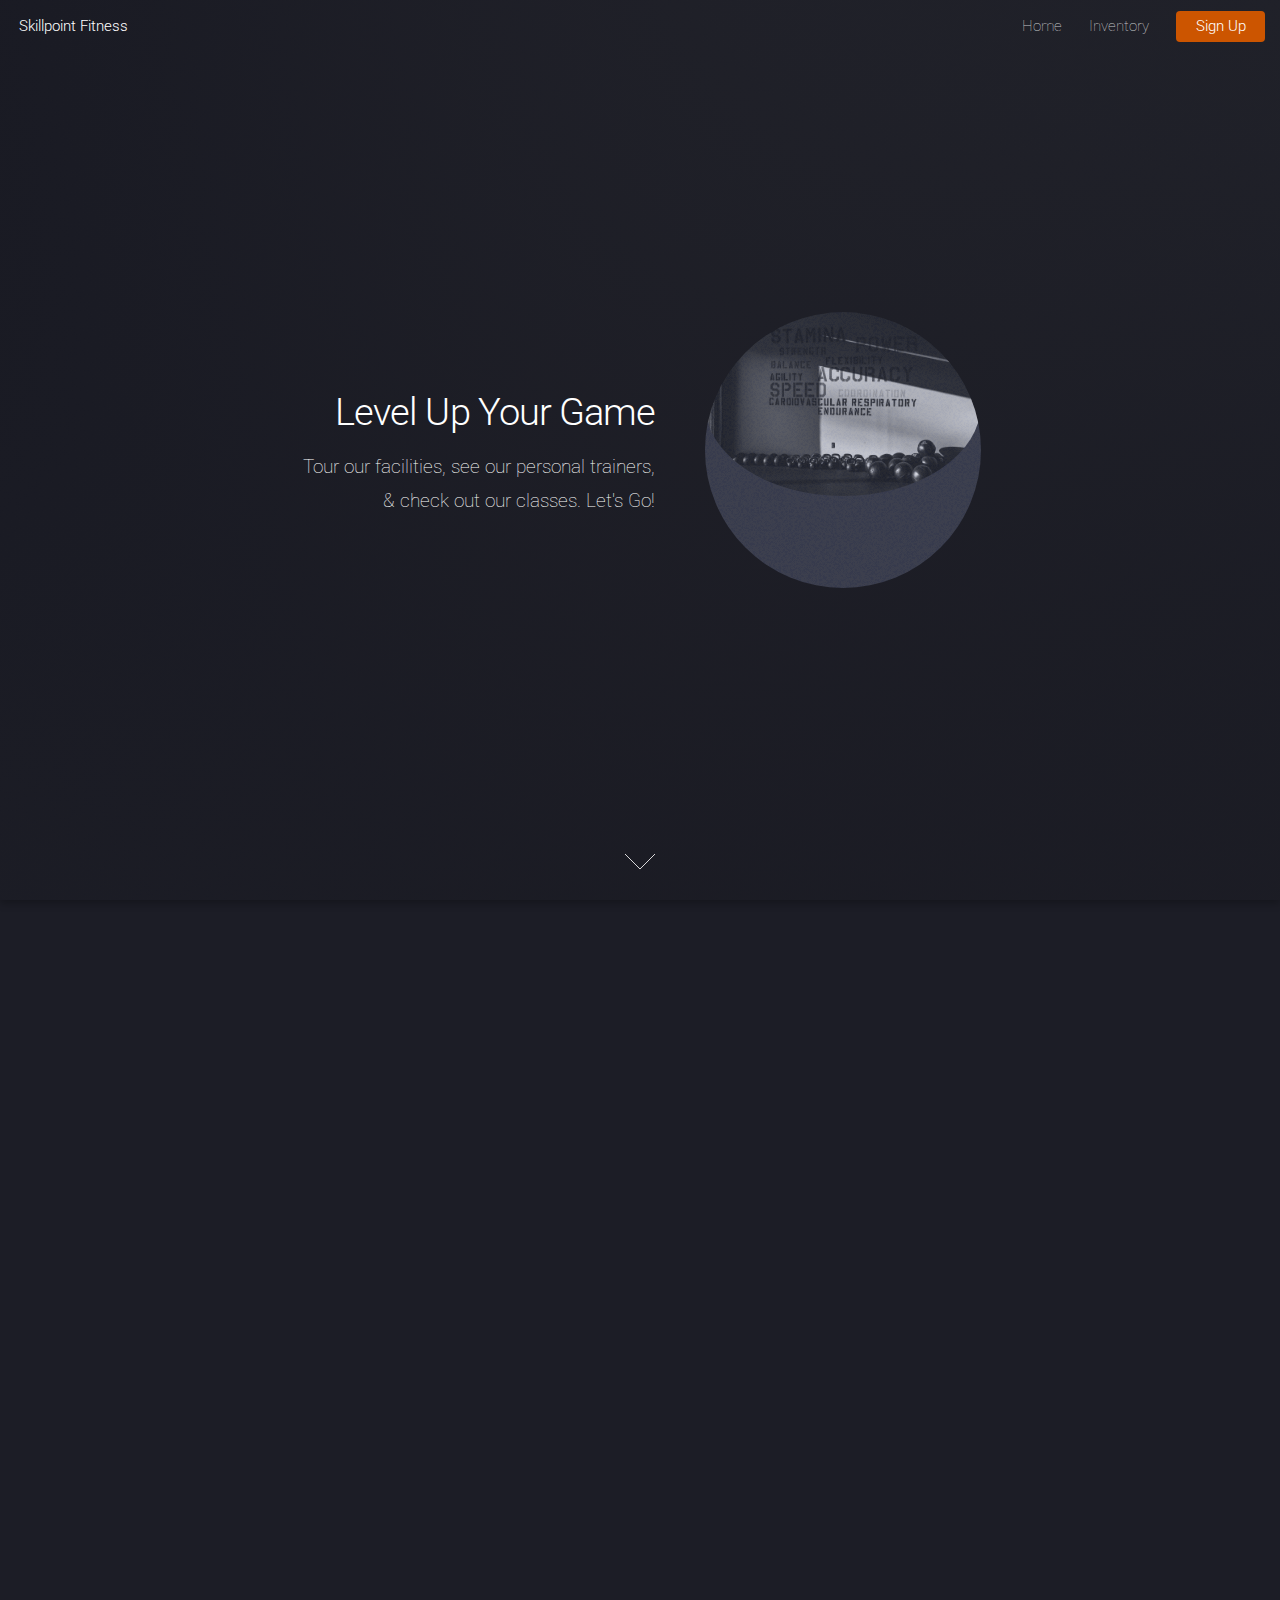
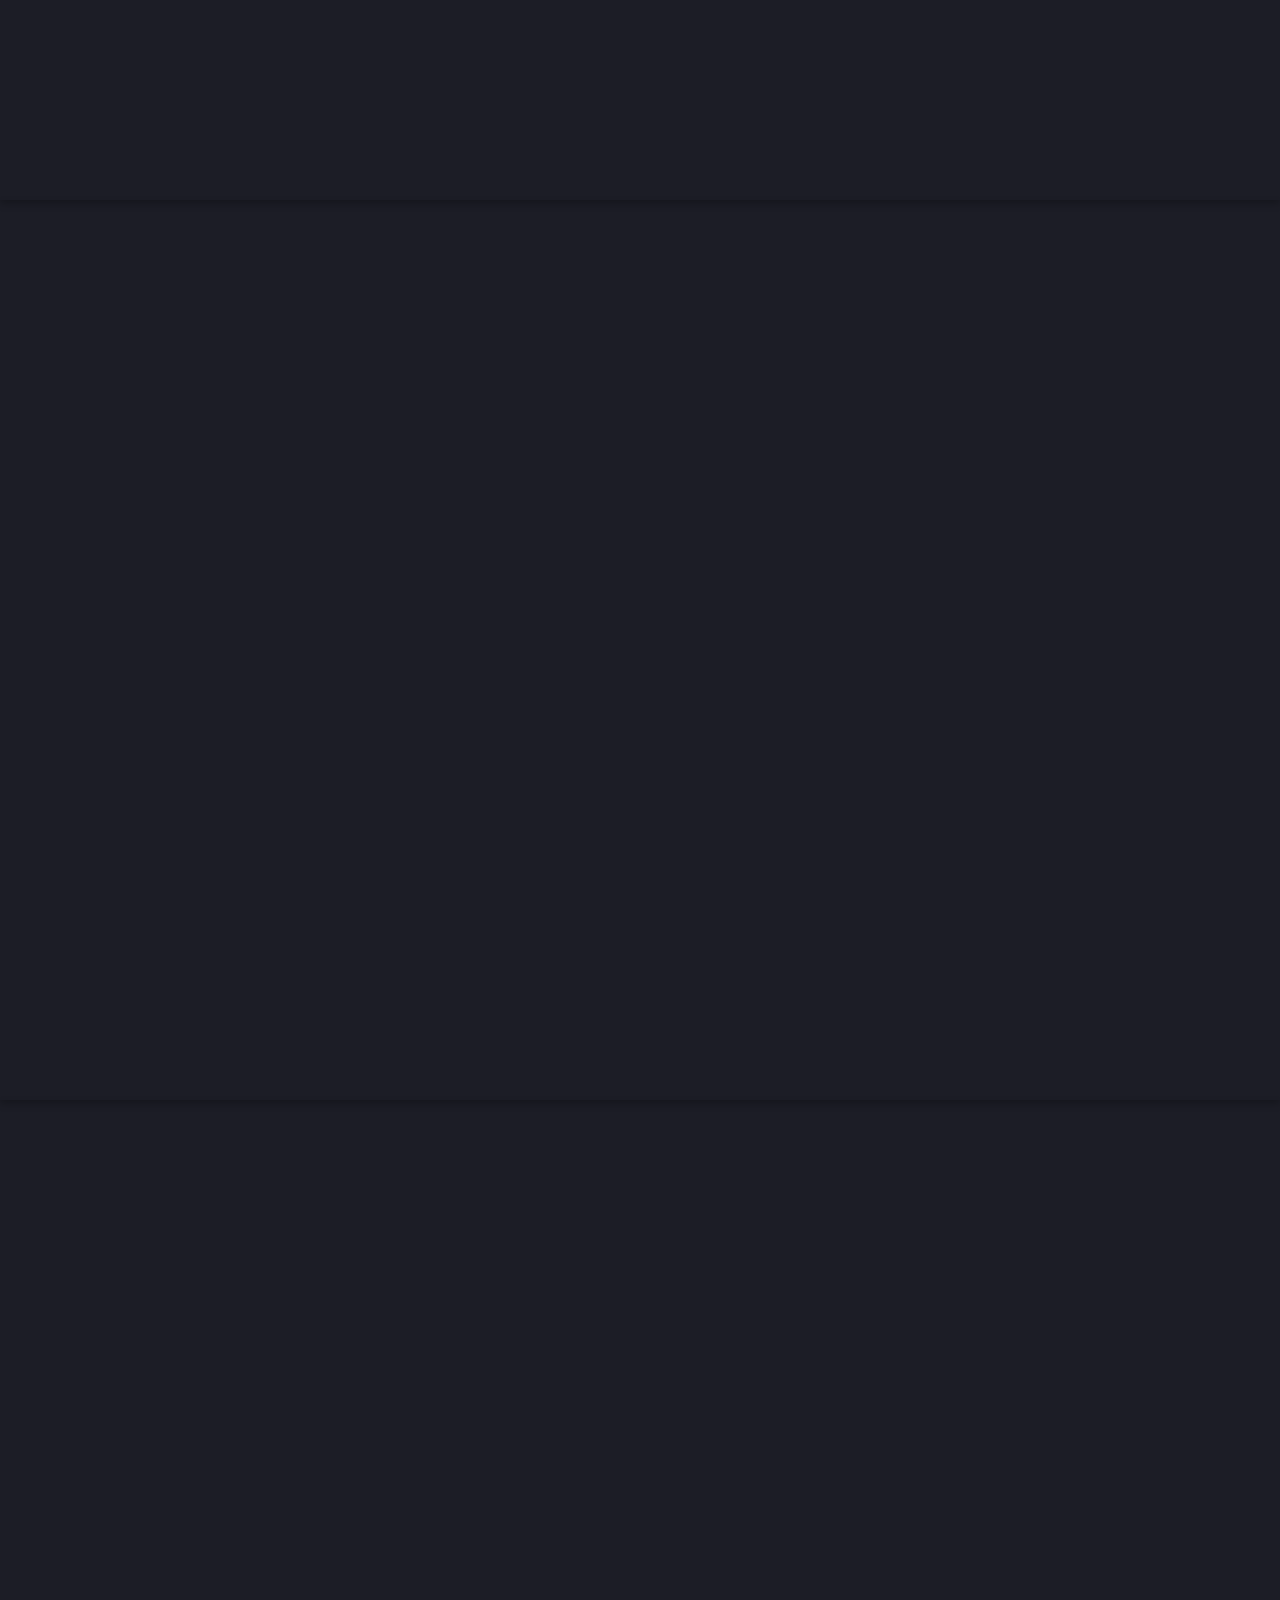
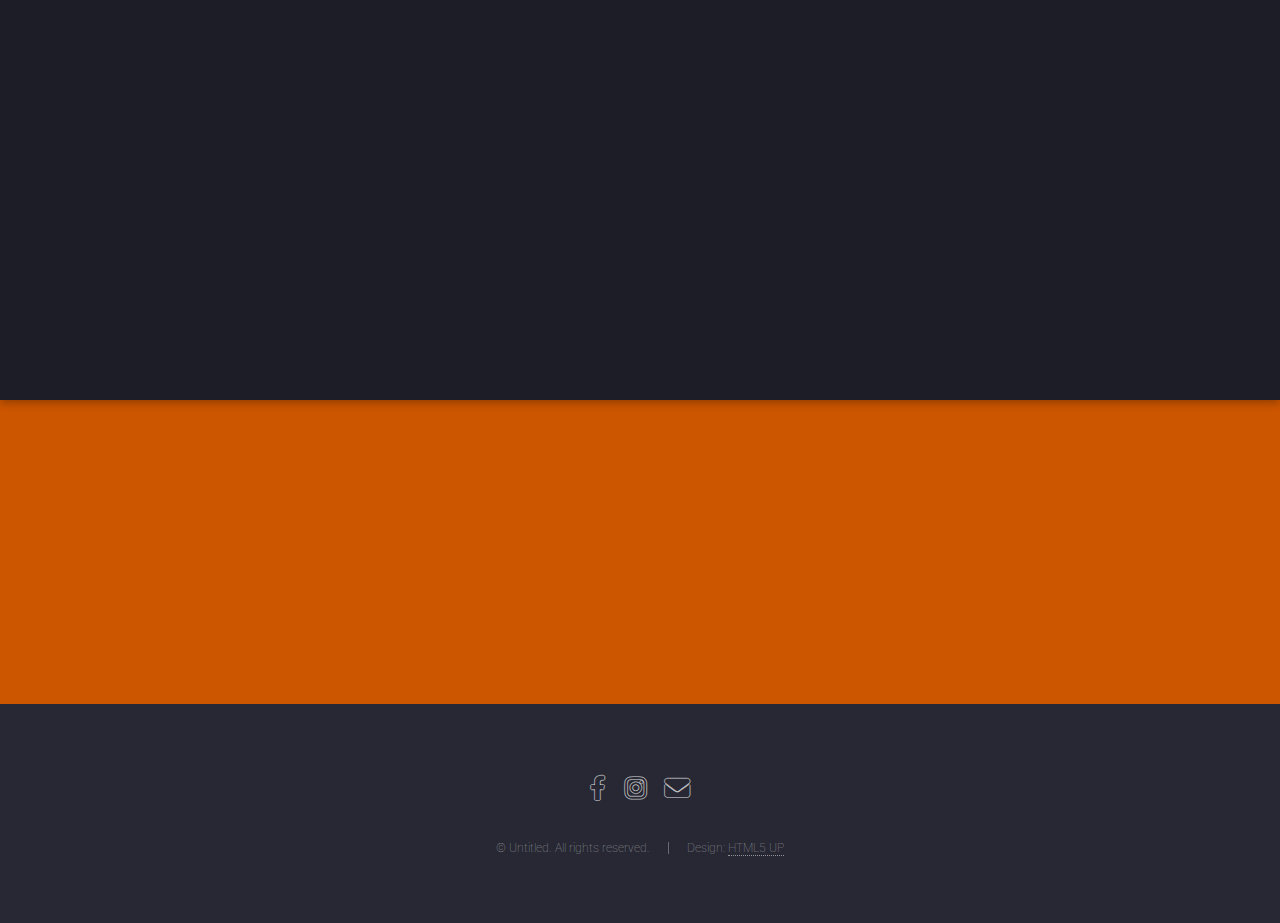
==== commit e6781edc: "Update index.html" ====
--- a/html5up-gym2/index.html
+++ b/html5up-gym2/index.html
@@ -51,7 +51,7 @@
 							<h2>Level Up Your Game</h2>
 							<p>Tour our facilities, see our personal trainers,<br> & check out our classes. Let's Go!</p>
 						</header>
-						<span class="image"><img src="images\garrett-butler-UrJ-fn2iRUM-unsplash.jpg" alt="" /></span>
+						<span class="image"><img src="images/garrett-butler-UrJ-fn2iRUM-unsplash.jpg" alt="" /></span>
 					</div>
 					<a href="#one" class="goto-next scrolly">Next</a>
 				</section>
@@ -206,153 +206,3 @@
 
 	</body>
 </html>
-			<!-- One -->
-				<section id="one" class="spotlight style1 bottom">
-					<span class="image fit main"><img src="images/pic02.jpg" alt="" /></span>
-					<div class="content">
-						<div class="container">
-							<div class="row">
-								<div class="col-4 col-12-medium">
-									<header>
-										<h2>The Facility</h2>
-										<p>We've got free weights, powerlifting racks, cardio stations, and athletic turf to get you that experience. </p>
-									</header>
-								</div>
-								<div class="col-4 col-12-medium">
-									<p>Skillpoint has a huge selection of free-weights and strength training equipment. On the main weight floor there are two sets of dumbells, two smith machines, two squat racks, & a multi-station cable cross jungle gym with a full set of attachments. You will also find two flat bench presses, two incline bench presses and one decline bench press along with Hammer Strength plate loaded machines for chest, back, shoulders, biceps and legs.</p>
-								</div>
-								<div class="col-4 col-12-medium">
-									<p>Beyond this area is The Warehouse, a 15,000 square foot area for cross-training. The Warehouse is the place for kettlebells, rubber bumper plates, a monkey bar rig with rings, a TRX station, battle ropes, turf, and other equipment for mixing up your workout routine.</p>
-								</div>
-							</div>
-						</div>
-					</div>
-					<a href="#two" class="goto-next scrolly">Next</a>
-				</section>
-
-			<!-- Two -->
-				<section id="two" class="spotlight style2 right">
-					<span class="image fit main"><img src="images/pic03.jpg" alt="" /></span>
-					<div class="content">
-						<header>
-							<h2>Classes Offered</h2>
-							<p>Check out the classes offered led by our world class trainers.</p>
-						</header>
-						<p>Whether you're looking for Kickboxing, TRX, Cycling, Hip Hop Cardio, RFT, or...Well we could keep going. Check out the full schedule!! </p>
-						<ul class="actions">
-							<li><a href="#" class="button">Learn More</a></li>
-						</ul>
-					</div>
-					<a href="#three" class="goto-next scrolly">Next</a>
-				</section>
-
-			<!-- Three -->
-				<section id="three" class="spotlight style3 left">
-					<span class="image fit main bottom"><img src="images/pic04.jpg" alt="" /></span>
-					<div class="content">
-						<header>
-							<h2>Personal Training</h2>
-							<p>Looking for a personal touch? Check out our personal trainers!</p>
-						</header>
-						<p>Have a specific goal you're looking to reach? Our certified trainers cover athletic training, functional training, corrective exercise, power lifting, weight loss, strength training, and more! </p>
-						<ul class="actions">
-							<li><a href="#" class="button">Learn More</a></li>
-						</ul>
-					</div>
-					<a href="#four" class="goto-next scrolly">Next</a>
-				</section>
-
-			<!-- Four
-				<section id="four" class="wrapper style1 special fade-up">
-					<div class="container">
-						<header class="major">
-							<h2>Accumsan sed tempus adipiscing blandit</h2>
-							<p>Iaculis ac volutpat vis non enim gravida nisi faucibus posuere arcu consequat</p>
-						</header>
-						<div class="box alt">
-							<div class="row gtr-uniform">
-								<section class="col-4 col-6-medium col-12-xsmall">
-									<span class="icon solid alt major fa-chart-area"></span>
-									<h3>Ipsum sed commodo</h3>
-									<p>Feugiat accumsan lorem eu ac lorem amet accumsan donec. Blandit orci porttitor.</p>
-								</section>
-								<section class="col-4 col-6-medium col-12-xsmall">
-									<span class="icon solid alt major fa-comment"></span>
-									<h3>Eleifend lorem ornare</h3>
-									<p>Feugiat accumsan lorem eu ac lorem amet accumsan donec. Blandit orci porttitor.</p>
-								</section>
-								<section class="col-4 col-6-medium col-12-xsmall">
-									<span class="icon solid alt major fa-flask"></span>
-									<h3>Cubilia cep lobortis</h3>
-									<p>Feugiat accumsan lorem eu ac lorem amet accumsan donec. Blandit orci porttitor.</p>
-								</section>
-								<section class="col-4 col-6-medium col-12-xsmall">
-									<span class="icon solid alt major fa-paper-plane"></span>
-									<h3>Non semper interdum</h3>
-									<p>Feugiat accumsan lorem eu ac lorem amet accumsan donec. Blandit orci porttitor.</p>
-								</section>
-								<section class="col-4 col-6-medium col-12-xsmall">
-									<span class="icon solid alt major fa-file"></span>
-									<h3>Odio laoreet accumsan</h3>
-									<p>Feugiat accumsan lorem eu ac lorem amet accumsan donec. Blandit orci porttitor.</p>
-								</section>
-								<section class="col-4 col-6-medium col-12-xsmall">
-									<span class="icon solid alt major fa-lock"></span>
-									<h3>Massa arcu accumsan</h3>
-									<p>Feugiat accumsan lorem eu ac lorem amet accumsan donec. Blandit orci porttitor.</p>
-								</section>
-							</div>
-						</div>
-						<footer class="major">
-							<ul class="actions special">
-								<li><a href="#" class="button">Magna sed feugiat</a></li>
-							</ul>
-						</footer>
-					</div>
-				</section> -->
-
-			<!-- Five -->
-				<section id="five" class="wrapper style2 special fade">
-					<div class="container">
-						<header>
-							<h2>Are you ready to level up?</h2>
-							<p>Reach out below to schedule a tour.</p>
-						</header>
-						<form method="post" action="#" class="cta">
-							<div class="row gtr-uniform gtr-50">
-								<div class="col-8 col-12-xsmall"><input type="email" name="email" id="email" placeholder="Your Email Address" /></div>
-								<div class="col-4 col-12-xsmall"><input type="submit" value="Level Up!" class="fit primary" /></div>
-							</div>
-						</form>
-					</div>
-				</section>
-
-			<!-- Footer -->
-				<footer id="footer">
-					<ul class="icons">
-						<!-- <li><a href="#" class="icon brands alt fa-twitter"><span class="label">Twitter</span></a></li> -->
-						<li><a href="#" class="icon brands alt fa-facebook-f"><span class="label">Facebook</span></a></li>
-						<!-- <li><a href="#" class="icon brands alt fa-linkedin-in"><span class="label">LinkedIn</span></a></li> -->
-						<li><a href="#" class="icon brands alt fa-instagram"><span class="label">Instagram</span></a></li>
-						<!-- <li><a href="#" class="icon brands alt fa-github"><span class="label">GitHub</span></a></li> -->
-						<li><a href="#" class="icon solid alt fa-envelope"><span class="label">Email</span></a></li>
-					</ul>
-					<ul class="copyright">
-						<li>&copy; Untitled. All rights reserved.</li><li>Design: <a href="http://html5up.net">HTML5 UP</a></li>
-					</ul>
-				</footer>
-
-		</div>
-
-		<!-- Scripts -->
-			<script src="assets/js/jquery.min.js"></script>
-			<script src="assets/js/jquery.scrolly.min.js"></script>
-			<script src="assets/js/jquery.dropotron.min.js"></script>
-			<script src="assets/js/jquery.scrollex.min.js"></script>
-			<script src="assets/js/browser.min.js"></script>
-			<script src="assets/js/breakpoints.min.js"></script>
-			<script src="assets/js/util.js"></script>
-			<script src="assets/js/main.js"></script>
-
-	</body>
-</html>
